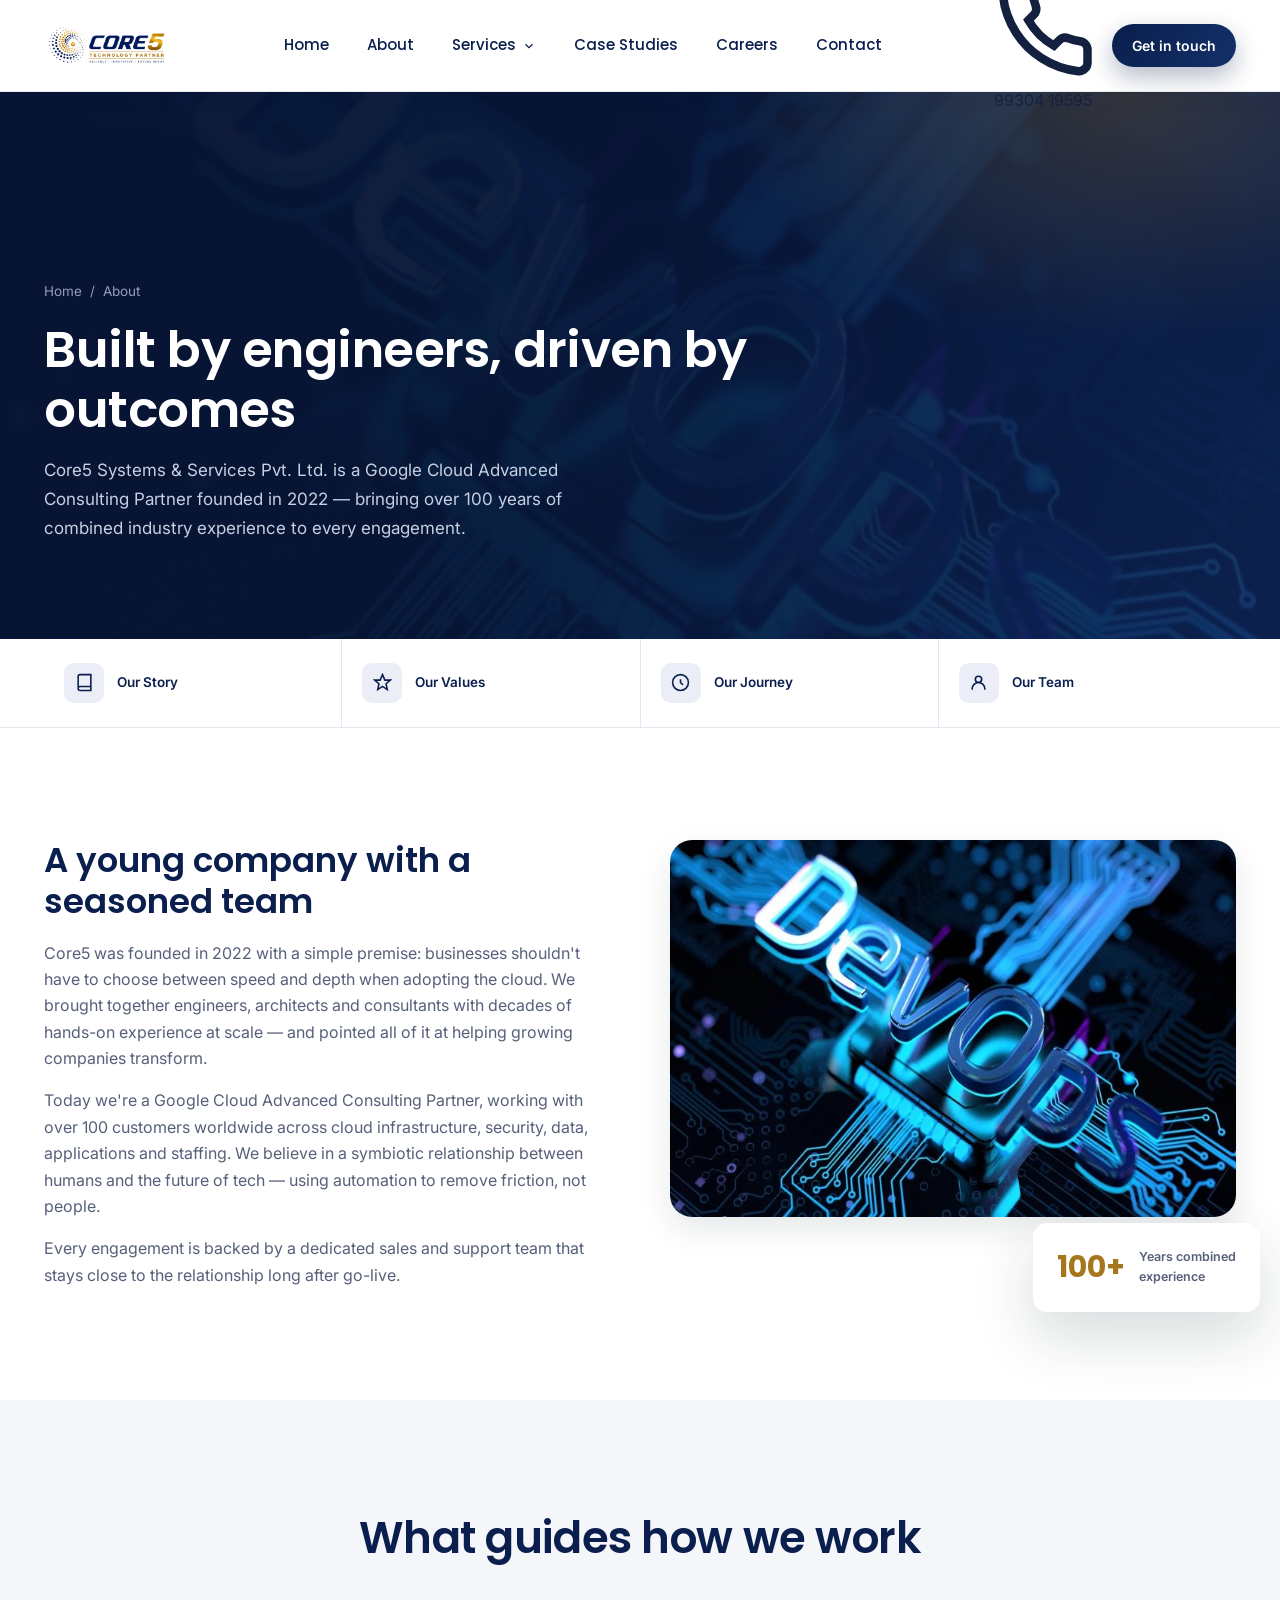
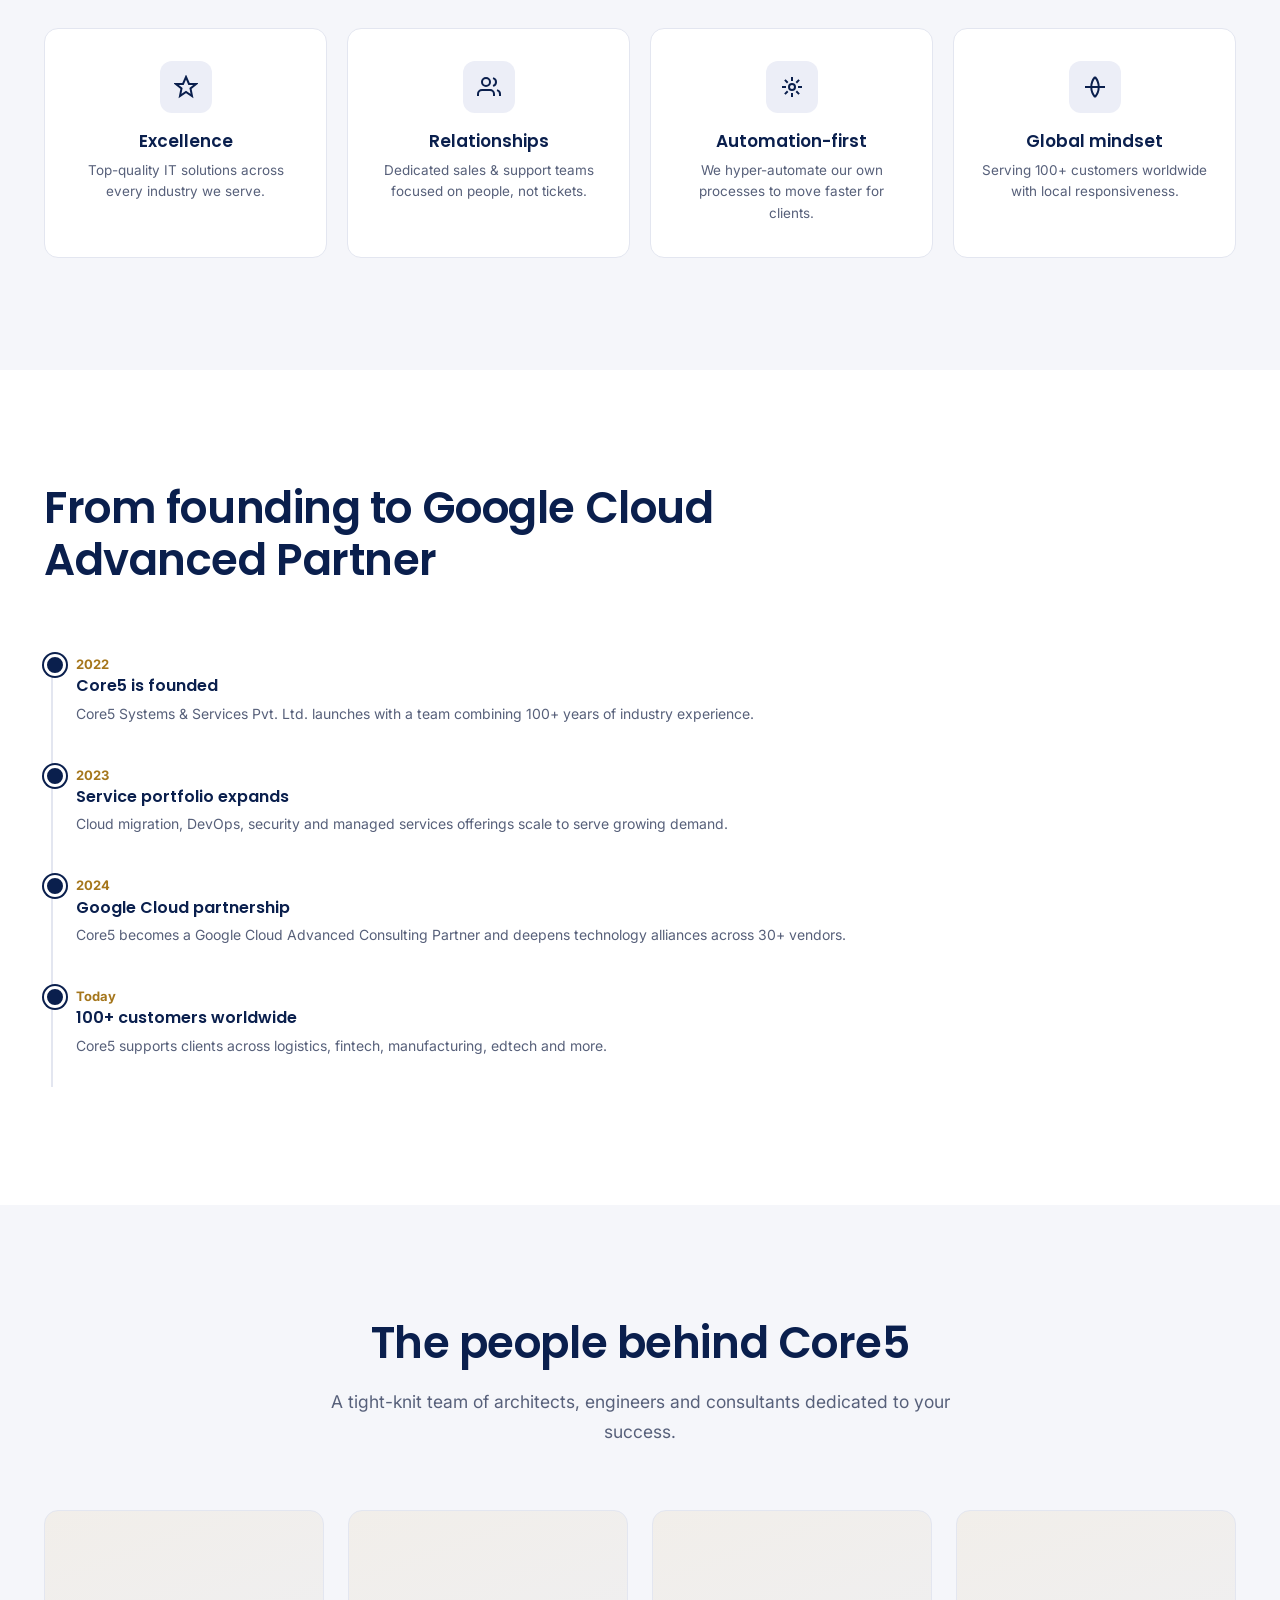
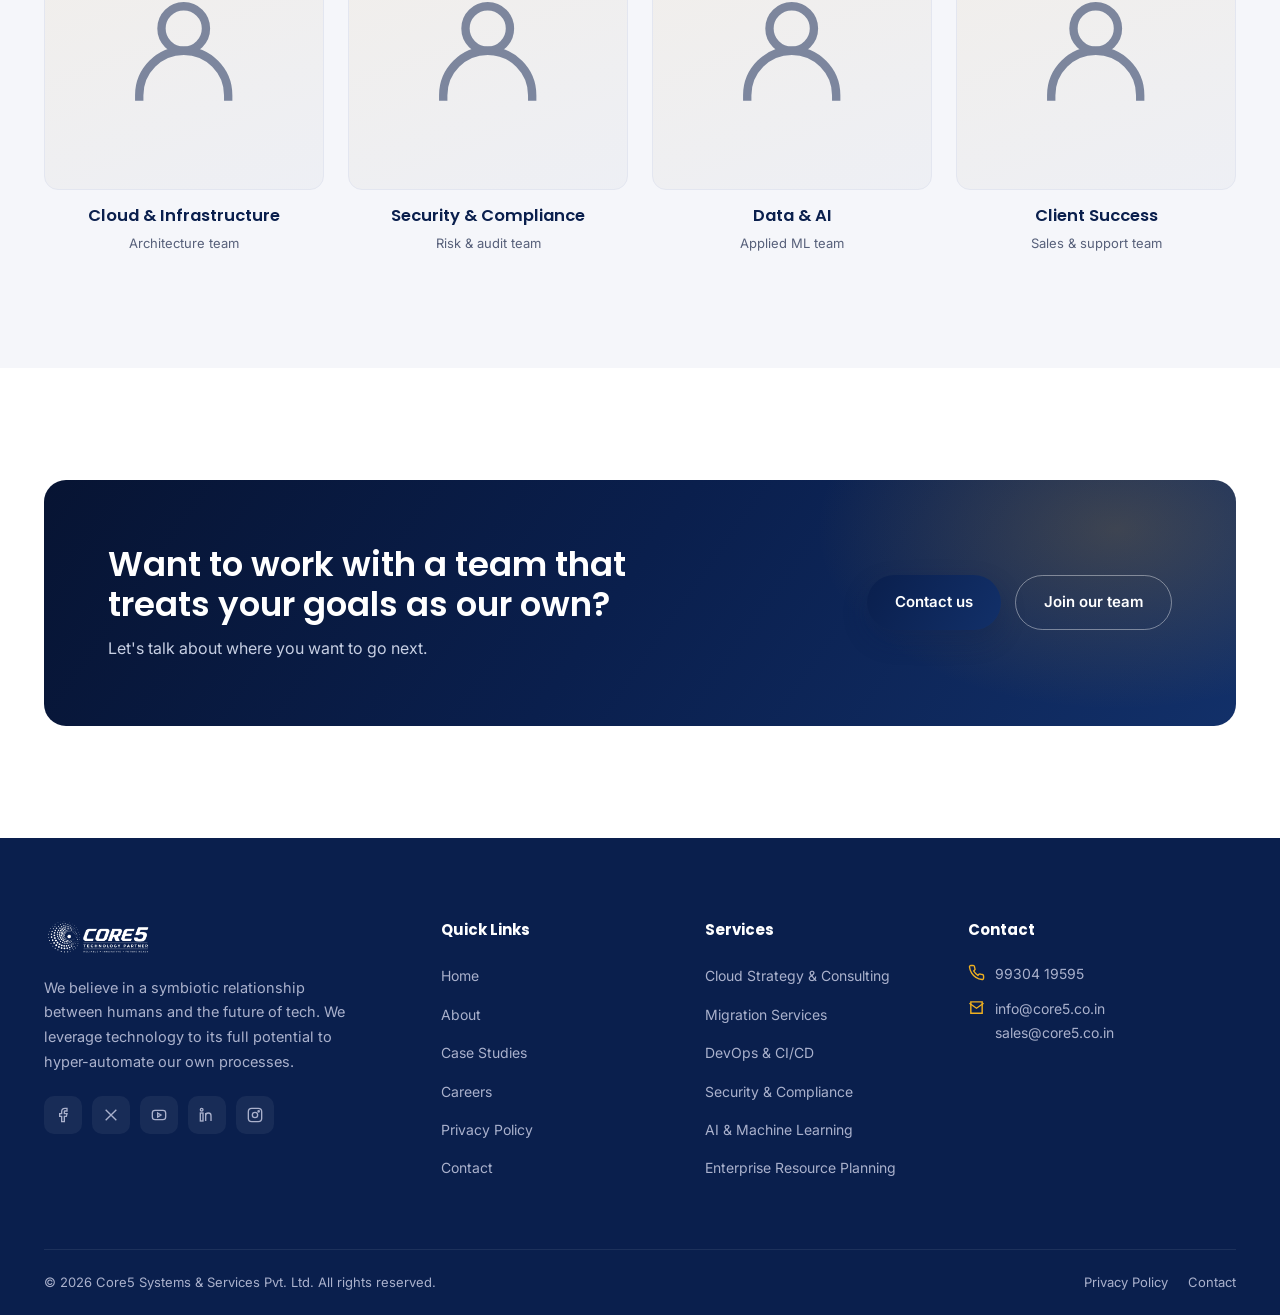
==== about.html @ 28b4271f "feat: Core5 Systems website with interactive hero slider and bi-directional partner marquee" ====
<!DOCTYPE html>
<html lang="en">
<head>
<meta charset="UTF-8">
<meta name="viewport" content="width=device-width, initial-scale=1.0">
<title>About Us | Core5 Systems &amp; Services</title>
<meta name="description" content="Founded in 2022, Core5 Systems & Services brings 100+ years of combined team experience to cloud, security, data and engineering projects for 100+ customers worldwide.">
<link rel="icon" href="assets/img/logo.png">
<link rel="preconnect" href="https://fonts.googleapis.com">
<link href="https://fonts.googleapis.com/css2?family=Poppins:wght@500;600;700&family=Inter:wght@400;500;600;700&display=swap" rel="stylesheet">
<link rel="stylesheet" href="css/style.css">
</head>
<body>

<div class="scroll-progress"></div>

<header class="site-header">
  <div class="container">
    <a href="index.html" class="brand"><img src="assets/img/logo.png" alt="Core5 Systems & Services"></a>
    <ul class="nav-desktop">
      <li><a href="index.html">Home</a></li>
      <li><a href="about.html">About</a></li>
      <li>
        <a href="services.html">Services <svg viewBox="0 0 24 24" fill="none" stroke="currentColor" stroke-width="2"><path d="M6 9l6 6 6-6"/></svg></a>
        <div class="dropdown">
          <a href="services.html#cloud">Cloud &amp; Infrastructure<small>Strategy, migration, managed cloud</small></a>
          <a href="services.html#devops">Development &amp; DevOps<small>Custom software, CI/CD engineering</small></a>
          <a href="services.html#data">Data, Analytics &amp; AI<small>Big data, machine learning, automation</small></a>
          <a href="services.html#security">Security &amp; Compliance<small>Managed security, risk &amp; audits</small></a>
          <a href="services.html#erp">Enterprise Resource Planning<small>Implementation &amp; support</small></a>
          <a href="services.html#staffing">Staffing &amp; Support<small>Staff augmentation, IT support</small></a>
        </div>
      </li>
      <li><a href="case-studies.html">Case Studies</a></li>
      <li><a href="careers.html">Careers</a></li>
      <li><a href="contact.html">Contact</a></li>
    </ul>
    <div class="header-actions">
      <a href="tel:+919930419595" class="header-phone">
        <svg viewBox="0 0 24 24" fill="none" stroke="currentColor" stroke-width="2"><path d="M22 16.92v3a2 2 0 01-2.18 2 19.79 19.79 0 01-8.63-3.07 19.5 19.5 0 01-6-6 19.79 19.79 0 01-3.07-8.67A2 2 0 014.11 2h3a2 2 0 012 1.72c.127.96.362 1.903.7 2.81a2 2 0 01-.45 2.11L8.09 9.91a16 16 0 006 6l1.27-1.27a2 2 0 012.11-.45c.907.338 1.85.573 2.81.7A2 2 0 0122 16.92z"/></svg>
        99304 19595
      </a>
      <a href="contact.html" class="btn btn-primary btn-sm">Get in touch</a>
      <button class="nav-toggle" aria-label="Open menu"><span></span></button>
    </div>
  </div>
</header>

<div class="mobile-nav">
  <button class="mobile-close"><svg viewBox="0 0 24 24" fill="none" stroke="currentColor" stroke-width="2"><path d="M18 6L6 18M6 6l12 12"/></svg></button>
  <ul>
    <li><a href="index.html">Home</a></li>
    <li><a href="about.html">About</a></li>
    <li class="has-sub">
      <a href="#">Services <svg style="width:14px;height:14px;display:inline" viewBox="0 0 24 24" fill="none" stroke="currentColor" stroke-width="2"><path d="M6 9l6 6 6-6"/></svg></a>
      <div class="sub">
        <a href="services.html#cloud">Cloud &amp; Infrastructure</a>
        <a href="services.html#devops">Development &amp; DevOps</a>
        <a href="services.html#data">Data, Analytics &amp; AI</a>
        <a href="services.html#security">Security &amp; Compliance</a>
        <a href="services.html#erp">Enterprise Resource Planning</a>
        <a href="services.html#staffing">Staffing &amp; Support</a>
      </div>
    </li>
    <li><a href="case-studies.html">Case Studies</a></li>
    <li><a href="careers.html">Careers</a></li>
    <li><a href="contact.html">Contact</a></li>
  </ul>
</div>

<section class="page-banner">
  <div class="page-banner-img"><img src="assets/img/services/devops.jpg" alt=""></div>
  <div class="container">
    <div class="breadcrumb"><a href="index.html">Home</a> / <span>About</span></div>
    <h1>Built by engineers, driven by outcomes</h1>
    <p class="lead">Core5 Systems &amp; Services Pvt. Ltd. is a Google Cloud Advanced Consulting Partner founded in 2022 — bringing over 100 years of combined industry experience to every engagement.</p>
  </div>
</section>

<div class="quicklinks">
  <div class="container quicklinks-row">
    <a href="#story" class="quicklink-item">
      <div class="ico"><svg viewBox="0 0 24 24" fill="none" stroke="currentColor" stroke-width="2"><path d="M4 19.5A2.5 2.5 0 016.5 17H20M4 19.5A2.5 2.5 0 006.5 22H20V2H6.5A2.5 2.5 0 004 4.5v15z"/></svg></div>
      <span>Our Story</span>
    </a>
    <a href="#values" class="quicklink-item">
      <div class="ico"><svg viewBox="0 0 24 24" fill="none" stroke="currentColor" stroke-width="2"><path d="M12 2l3 7h7l-5.5 4.5L18 21l-6-4-6 4 1.5-7.5L2 9h7z"/></svg></div>
      <span>Our Values</span>
    </a>
    <a href="#journey" class="quicklink-item">
      <div class="ico"><svg viewBox="0 0 24 24" fill="none" stroke="currentColor" stroke-width="2"><path d="M12 8v4l3 3M12 2a10 10 0 100 20 10 10 0 000-20z"/></svg></div>
      <span>Our Journey</span>
    </a>
    <a href="#team" class="quicklink-item">
      <div class="ico"><svg viewBox="0 0 24 24" fill="none" stroke="currentColor" stroke-width="2"><circle cx="12" cy="8" r="4"/><path d="M4 21v-1a8 8 0 0116 0v1"/></svg></div>
      <span>Our Team</span>
    </a>
  </div>
</div>

<section class="section" id="story">
  <div class="container two-col">
    <div class="reveal">
      <h2 style="font-size:clamp(26px,3vw,34px);margin-bottom:18px;">A young company with a seasoned team</h2>
      <p style="color:var(--c-slate);margin-bottom:16px;">Core5 was founded in 2022 with a simple premise: businesses shouldn't have to choose between speed and depth when adopting the cloud. We brought together engineers, architects and consultants with decades of hands-on experience at scale — and pointed all of it at helping growing companies transform.</p>
      <p style="color:var(--c-slate);margin-bottom:16px;">Today we're a Google Cloud Advanced Consulting Partner, working with over 100 customers worldwide across cloud infrastructure, security, data, applications and staffing. We believe in a symbiotic relationship between humans and the future of tech — using automation to remove friction, not people.</p>
      <p style="color:var(--c-slate);">Every engagement is backed by a dedicated sales and support team that stays close to the relationship long after go-live.</p>
    </div>
    <div class="split-visual reveal">
      <img src="assets/img/services/devops.jpg" alt="Core5 engineering team">
      <div class="split-badge">
        <div class="num">100+</div>
        <span>Years combined<br>experience</span>
      </div>
    </div>
  </div>
</section>

<section class="section bg-mist" id="values">
  <div class="container">
    <div class="section-head center reveal" style="margin-left:auto;margin-right:auto;">
      <h2>What guides how we work</h2>
    </div>
    <div class="value-grid">
      <div class="value-card reveal spotlight">
        <div class="ico"><svg viewBox="0 0 24 24" fill="none" stroke="currentColor" stroke-width="2"><path d="M12 2l3 7h7l-5.5 4.5L18 21l-6-4-6 4 1.5-7.5L2 9h7z"/></svg></div>
        <h4>Excellence</h4>
        <p>Top-quality IT solutions across every industry we serve.</p>
      </div>
      <div class="value-card reveal spotlight">
        <div class="ico"><svg viewBox="0 0 24 24" fill="none" stroke="currentColor" stroke-width="2"><path d="M17 21v-2a4 4 0 00-4-4H5a4 4 0 00-4 4v2M9 11a4 4 0 100-8 4 4 0 000 8zM23 21v-2a4 4 0 00-3-3.87M16 3.13a4 4 0 010 7.75"/></svg></div>
        <h4>Relationships</h4>
        <p>Dedicated sales &amp; support teams focused on people, not tickets.</p>
      </div>
      <div class="value-card reveal spotlight">
        <div class="ico"><svg viewBox="0 0 24 24" fill="none" stroke="currentColor" stroke-width="2"><circle cx="12" cy="12" r="3"/><path d="M12 2v4M12 18v4M4.9 4.9l2.8 2.8M16.3 16.3l2.8 2.8M2 12h4M18 12h4M4.9 19.1l2.8-2.8M16.3 7.7l2.8-2.8"/></svg></div>
        <h4>Automation-first</h4>
        <p>We hyper-automate our own processes to move faster for clients.</p>
      </div>
      <div class="value-card reveal spotlight">
        <div class="ico"><svg viewBox="0 0 24 24" fill="none" stroke="currentColor" stroke-width="2"><path d="M2 12h20M12 2a15.3 15.3 0 010 20M12 2a15.3 15.3 0 000 20"/></svg></div>
        <h4>Global mindset</h4>
        <p>Serving 100+ customers worldwide with local responsiveness.</p>
      </div>
    </div>
  </div>
</section>

<section class="section" id="journey">
  <div class="container">
    <div class="section-head reveal">
      <h2>From founding to Google Cloud Advanced Partner</h2>
    </div>
    <div class="timeline">
      <div class="timeline-item reveal">
        <span class="yr">2022</span>
        <h4>Core5 is founded</h4>
        <p>Core5 Systems &amp; Services Pvt. Ltd. launches with a team combining 100+ years of industry experience.</p>
      </div>
      <div class="timeline-item reveal">
        <span class="yr">2023</span>
        <h4>Service portfolio expands</h4>
        <p>Cloud migration, DevOps, security and managed services offerings scale to serve growing demand.</p>
      </div>
      <div class="timeline-item reveal">
        <span class="yr">2024</span>
        <h4>Google Cloud partnership</h4>
        <p>Core5 becomes a Google Cloud Advanced Consulting Partner and deepens technology alliances across 30+ vendors.</p>
      </div>
      <div class="timeline-item reveal">
        <span class="yr">Today</span>
        <h4>100+ customers worldwide</h4>
        <p>Core5 supports clients across logistics, fintech, manufacturing, edtech and more.</p>
      </div>
    </div>
  </div>
</section>

<section class="section bg-mist" id="team">
  <div class="container">
    <div class="section-head center reveal" style="margin-left:auto;margin-right:auto;">
      <h2>The people behind Core5</h2>
      <p>A tight-knit team of architects, engineers and consultants dedicated to your success.</p>
    </div>
    <div class="team-grid">
      <div class="team-card reveal">
        <div class="team-avatar"><svg viewBox="0 0 24 24" fill="none" stroke="currentColor" stroke-width="1.5"><circle cx="12" cy="8" r="4"/><path d="M4 21v-1a8 8 0 0116 0v1"/></svg></div>
        <h4>Cloud &amp; Infrastructure</h4>
        <span>Architecture team</span>
      </div>
      <div class="team-card reveal">
        <div class="team-avatar"><svg viewBox="0 0 24 24" fill="none" stroke="currentColor" stroke-width="1.5"><circle cx="12" cy="8" r="4"/><path d="M4 21v-1a8 8 0 0116 0v1"/></svg></div>
        <h4>Security &amp; Compliance</h4>
        <span>Risk &amp; audit team</span>
      </div>
      <div class="team-card reveal">
        <div class="team-avatar"><svg viewBox="0 0 24 24" fill="none" stroke="currentColor" stroke-width="1.5"><circle cx="12" cy="8" r="4"/><path d="M4 21v-1a8 8 0 0116 0v1"/></svg></div>
        <h4>Data &amp; AI</h4>
        <span>Applied ML team</span>
      </div>
      <div class="team-card reveal">
        <div class="team-avatar"><svg viewBox="0 0 24 24" fill="none" stroke="currentColor" stroke-width="1.5"><circle cx="12" cy="8" r="4"/><path d="M4 21v-1a8 8 0 0116 0v1"/></svg></div>
        <h4>Client Success</h4>
        <span>Sales &amp; support team</span>
      </div>
    </div>
  </div>
</section>

<section class="section">
  <div class="container">
    <div class="cta-banner reveal">
      <div>
        <h2>Want to work with a team that treats your goals as our own?</h2>
        <p>Let's talk about where you want to go next.</p>
      </div>
      <div class="cta-actions">
        <a href="contact.html" class="btn btn-primary btn-magnetic">Contact us</a>
        <a href="careers.html" class="btn btn-outline">Join our team</a>
      </div>
    </div>
  </div>
</section>

<footer class="site-footer">
  <div class="container">
    <div class="footer-top">
      <div class="footer-brand">
        <img src="assets/img/logo.png" alt="Core5 Systems & Services">
        <p>We believe in a symbiotic relationship between humans and the future of tech. We leverage technology to its full potential to hyper-automate our own processes.</p>
        <div class="footer-social">
          <a href="#" aria-label="Facebook"><svg viewBox="0 0 24 24" fill="none" stroke="currentColor" stroke-width="2"><path d="M18 2h-3a5 5 0 00-5 5v3H7v4h3v8h4v-8h3l1-4h-4V7a1 1 0 011-1h3z"/></svg></a>
          <a href="#" aria-label="X / Twitter"><svg viewBox="0 0 24 24" fill="none" stroke="currentColor" stroke-width="2"><path d="M4 4l16 16M20 4L4 20"/></svg></a>
          <a href="#" aria-label="YouTube"><svg viewBox="0 0 24 24" fill="none" stroke="currentColor" stroke-width="2"><rect x="2" y="5" width="20" height="14" rx="4"/><path d="M10 9l5 3-5 3z"/></svg></a>
          <a href="#" aria-label="LinkedIn"><svg viewBox="0 0 24 24" fill="none" stroke="currentColor" stroke-width="2"><rect x="2" y="9" width="4" height="12"/><circle cx="4" cy="4" r="2"/><path d="M10 9v12M10 13a4 4 0 018 0v8"/></svg></a>
          <a href="#" aria-label="Instagram"><svg viewBox="0 0 24 24" fill="none" stroke="currentColor" stroke-width="2"><rect x="2" y="2" width="20" height="20" rx="5"/><circle cx="12" cy="12" r="4"/><circle cx="17.5" cy="6.5" r="1"/></svg></a>
        </div>
      </div>
      <div class="footer-col">
        <h5>Quick Links</h5>
        <ul>
          <li><a href="index.html">Home</a></li>
          <li><a href="about.html">About</a></li>
          <li><a href="case-studies.html">Case Studies</a></li>
          <li><a href="careers.html">Careers</a></li>
          <li><a href="privacy.html">Privacy Policy</a></li>
          <li><a href="contact.html">Contact</a></li>
        </ul>
      </div>
      <div class="footer-col">
        <h5>Services</h5>
        <ul>
          <li><a href="services.html#cloud">Cloud Strategy &amp; Consulting</a></li>
          <li><a href="services.html#cloud">Migration Services</a></li>
          <li><a href="services.html#devops">DevOps &amp; CI/CD</a></li>
          <li><a href="services.html#security">Security &amp; Compliance</a></li>
          <li><a href="services.html#data">AI &amp; Machine Learning</a></li>
          <li><a href="services.html#erp">Enterprise Resource Planning</a></li>
        </ul>
      </div>
      <div class="footer-col">
        <h5>Contact</h5>
        <ul class="footer-contact">
          <li><svg viewBox="0 0 24 24" fill="none" stroke="currentColor" stroke-width="2"><path d="M22 16.92v3a2 2 0 01-2.18 2 19.79 19.79 0 01-8.63-3.07 19.5 19.5 0 01-6-6 19.79 19.79 0 01-3.07-8.67A2 2 0 014.11 2h3a2 2 0 012 1.72c.127.96.362 1.903.7 2.81a2 2 0 01-.45 2.11L8.09 9.91a16 16 0 006 6l1.27-1.27a2 2 0 012.11-.45c.907.338 1.85.573 2.81.7A2 2 0 0122 16.92z"/></svg><span>99304 19595</span></li>
          <li><svg viewBox="0 0 24 24" fill="none" stroke="currentColor" stroke-width="2"><path d="M4 4h16v16H4z"/><path d="M22 6l-10 7L2 6"/></svg><span>info@core5.co.in<br>sales@core5.co.in</span></li>
        </ul>
      </div>
    </div>
    <div class="footer-bottom">
      <p>&copy; <span class="year"></span> Core5 Systems &amp; Services Pvt. Ltd. All rights reserved.</p>
      <div class="footer-bottom-links">
        <a href="privacy.html">Privacy Policy</a>
        <a href="contact.html">Contact</a>
      </div>
    </div>
  </div>
</footer>

<button class="back-top" aria-label="Back to top">
  <svg viewBox="0 0 24 24" fill="none" stroke="currentColor" stroke-width="2"><path d="M18 15l-6-6-6 6"/></svg>
</button>

<script src="js/main.js"></script>
<script>document.querySelector('.back-top').addEventListener('click', function(){ window.scrollTo({top:0, behavior:'smooth'}); });</script>
</body>
</html>
---- css/style.css ----
/* ============================================================
   Core5 Systems & Services — Design System
   ============================================================ */

:root {
  /* Brand colors (sampled from the Core5 logo: navy + gold) */
  --c-navy: #0a1f4d;
  --c-navy-deep: #071433;
  --c-navy-2: #123069;
  --c-gold: #c9932a;
  --c-gold-dark: #a5761c;
  --c-gold-light: #f0b020;
  --c-ink: #14203f;
  --c-slate: #57607a;
  --c-mist: #f5f6fa;
  --c-mist-2: #eceef7;
  --c-line: #e3e6f0;
  --c-white: #ffffff;
  --c-amber: #f0b020;

  /* Gradients */
  --grad-hero: linear-gradient(125deg, #071433 0%, #0a1f4d 48%, #123069 100%);
  --grad-brand: linear-gradient(120deg, #0a1f4d 0%, #123069 100%);
  --grad-gold: linear-gradient(120deg, #c9932a 0%, #f0b020 100%);
  --grad-card: linear-gradient(160deg, rgba(201,147,42,0.08), rgba(10,31,77,0.03));

  /* Type */
  --font-head: "Poppins", "Segoe UI", system-ui, sans-serif;
  --font-body: "Inter", "Segoe UI", system-ui, sans-serif;
  --font-ubuntu: "Ubuntu", "Poppins", system-ui, sans-serif;

  /* Layout */
  --container: 1240px;
  --radius-sm: 8px;
  --radius-md: 14px;
  --radius-lg: 22px;
  --shadow-sm: 0 2px 10px rgba(11,32,39,0.06);
  --shadow-md: 0 12px 32px rgba(11,32,39,0.10);
  --shadow-lg: 0 24px 60px rgba(11,32,39,0.16);
  --header-h: 92px;
}

/* ---------- Reset ---------- */
* { box-sizing: border-box; margin: 0; padding: 0; }
html { scroll-behavior: smooth; }
body {
  font-family: var(--font-body);
  color: var(--c-ink);
  background: var(--c-white);
  line-height: 1.65;
  font-size: 16px;
  -webkit-font-smoothing: antialiased;
  overflow-x: hidden;
}
img { max-width: 100%; display: block; }
a { color: inherit; text-decoration: none; }
ul { list-style: none; }
button { font: inherit; cursor: pointer; border: none; background: none; }
input, textarea, select { font: inherit; }
h1, h2, h3, h4 { font-family: var(--font-head); font-weight: 600; line-height: 1.2; color: var(--c-navy); }
.container { max-width: var(--container); margin: 0 auto; padding: 0 24px; }

/* ---------- Utility ---------- */
.eyebrow {
  display: inline-flex;
  align-items: center;
  gap: 8px;
  font-size: 13px;
  font-weight: 700;
  letter-spacing: 0.08em;
  text-transform: uppercase;
  color: var(--c-navy);
  background: var(--c-mist-2);
  padding: 7px 16px;
  border-radius: 999px;
  margin-bottom: 18px;
}
.eyebrow::before {
  content: "";
  width: 6px; height: 6px;
  border-radius: 50%;
  background: var(--c-gold);
}
.section { padding: 112px 0; }
.section-tight { padding: 72px 0; }
.section-head { max-width: 680px; margin-bottom: 64px; }
.section-head.center { margin-left: auto; margin-right: auto; text-align: center; }
.section-head h2 { font-size: clamp(28px, 3.4vw, 44px); margin-bottom: 18px; letter-spacing: -0.01em; }
.section-head p { color: var(--c-slate); font-size: 17.5px; line-height: 1.7; }
.bg-mist { background: var(--c-mist); }
.bg-navy { background: var(--c-navy); color: #c7cfe3; }
.bg-navy h2, .bg-navy h3, .bg-navy h4 { color: #fff; }
.text-center { text-align: center; }

/* ---------- Buttons ---------- */
.btn {
  display: inline-flex;
  align-items: center;
  gap: 10px;
  padding: 14px 28px;
  border-radius: 999px;
  font-weight: 600;
  font-size: 15px;
  transition: all 0.25s ease;
  white-space: nowrap;
}
.btn-primary {
  background: var(--grad-brand);
  color: #fff;
  box-shadow: 0 10px 24px rgba(10,31,77,0.30);
}
.btn-primary:hover { transform: translateY(-2px); box-shadow: 0 14px 30px rgba(10,31,77,0.40); }
.btn-outline {
  background: transparent;
  border: 1.5px solid rgba(255,255,255,0.4);
  color: inherit;
}
.btn-outline:hover { background: rgba(255,255,255,0.12); border-color: #fff; }
.btn-dark {
  background: var(--c-navy);
  color: #fff;
}
.btn-dark:hover { background: var(--c-ink); transform: translateY(-2px); }
.btn-sm { padding: 10px 20px; font-size: 14px; }
.btn svg { width: 16px; height: 16px; transition: transform 0.25s ease; }
.btn:hover svg { transform: translateX(3px); }

/* ============================================================
   Header (Sticky, White, ~92px tall)
   ============================================================ */
.site-header {
  position: sticky;
  top: 0; left: 0; right: 0;
  z-index: 1000;
  height: 92px;
  display: flex;
  align-items: center;
  background: #ffffff;
  border-bottom: 1px solid rgba(10, 31, 77, 0.08);
  box-shadow: 0 4px 20px rgba(10, 31, 77, 0.05);
  transition: height 0.3s ease, box-shadow 0.3s ease;
}
.site-header .container {
  display: flex;
  align-items: center;
  justify-content: space-between;
  width: 100%;
}
.site-header.is-scrolled {
  height: 80px;
  box-shadow: 0 4px 24px rgba(10, 31, 77, 0.10);
}
.brand {
  display: flex;
  align-items: center;
  gap: 10px;
}
.brand img {
  height: 46px;
  width: auto;
  filter: none !important;
  transition: transform 0.25s ease;
}
.brand:hover img {
  transform: scale(1.02);
}

.nav-desktop {
  display: flex;
  align-items: center;
  gap: 6px;
}
.nav-desktop > li {
  position: relative;
}
.nav-desktop > li > a {
  display: flex;
  align-items: center;
  gap: 6px;
  padding: 10px 16px;
  font-family: var(--font-ubuntu);
  font-weight: 500;
  font-size: 15px;
  border-radius: 8px;
  color: var(--c-navy);
  transition: all 0.2s ease;
}
.nav-desktop > li > a:hover {
  color: #0F4BB9;
  background: var(--c-mist);
}
.nav-desktop > li > a svg {
  width: 14px;
  height: 14px;
  transition: transform 0.2s ease;
}
.nav-desktop > li:hover > a svg {
  transform: rotate(180deg);
}

.dropdown {
  position: absolute;
  top: calc(100% + 14px);
  left: 0;
  min-width: 270px;
  background: #fff;
  border-radius: var(--radius-md);
  box-shadow: var(--shadow-lg);
  padding: 10px;
  opacity: 0;
  visibility: hidden;
  transform: translateY(10px);
  transition: all 0.25s ease;
  border: 1px solid var(--c-line);
}
.nav-desktop > li:hover .dropdown {
  opacity: 1;
  visibility: visible;
  transform: translateY(0);
}
.dropdown a {
  display: block;
  padding: 11px 14px;
  border-radius: 8px;
  font-size: 14.5px;
  color: var(--c-ink);
  font-weight: 500;
}
.dropdown a:hover {
  background: var(--c-mist);
  color: #0F4BB9;
}
.dropdown a small {
  display: block;
  font-weight: 400;
  color: var(--c-slate);
  font-size: 12.5px;
  margin-top: 2px;
}

.header-actions {
  display: flex;
  align-items: center;
  gap: 16px;
}

/* Header "Get a quote" pill button with blue circular arrow icon */
.header-quote-btn {
  display: inline-flex;
  align-items: center;
  justify-content: space-between;
  gap: 14px;
  height: 48px;
  padding: 6px 6px 6px 20px;
  border-radius: 100px;
  background: #0a1f4d;
  color: #ffffff;
  font-family: var(--font-ubuntu);
  font-size: 15px;
  font-weight: 500;
  text-decoration: none;
  box-shadow: 0 4px 14px rgba(10, 31, 77, 0.18);
  transition: all 0.2s linear;
  white-space: nowrap;
}
.header-quote-btn .btn-arrow-circle {
  width: 34px;
  height: 34px;
  border-radius: 50%;
  background: #0F4BB9;
  display: flex;
  align-items: center;
  justify-content: center;
  color: #ffffff;
  flex-shrink: 0;
  transition: transform 0.2s linear, background 0.2s linear;
}
.header-quote-btn .btn-arrow-circle svg {
  width: 16px;
  height: 16px;
}
.header-quote-btn:hover {
  background: #071433;
  transform: translateY(-2px);
  box-shadow: 0 6px 20px rgba(15, 75, 185, 0.28);
}
.header-quote-btn:hover .btn-arrow-circle {
  transform: translateX(3px);
  background: #0c3da3;
}

.nav-toggle {
  display: none;
  width: 44px;
  height: 44px;
  border-radius: 10px;
  align-items: center;
  justify-content: center;
  background: var(--c-mist);
  border: 1px solid var(--c-line);
}
.nav-toggle span, .nav-toggle span::before, .nav-toggle span::after {
  content: "";
  display: block;
  width: 20px;
  height: 2px;
  background: var(--c-navy);
  position: relative;
  transition: all 0.25s ease;
}
.nav-toggle span::before { position: absolute; top: -7px; }
.nav-toggle span::after { position: absolute; top: 7px; }

/* ============================================================
   HERO SLIDER COMPONENT
   ============================================================ */
.hero-slider {
  position: relative;
  width: 100%;
  height: 640px;
  overflow: hidden;
  background-color: #071433;
  color: #ffffff;
  font-family: var(--font-ubuntu);
}

.hero-slider-track {
  position: relative;
  width: 100%;
  height: 100%;
}

/* Cross-fade slides (opacity) */
.hero-slide {
  position: absolute;
  inset: 0;
  width: 100%;
  height: 100%;
  opacity: 0;
  visibility: hidden;
  transition: opacity 0.5s ease-in-out, visibility 0.5s ease-in-out;
  pointer-events: none;
  z-index: 1;

  /* Default theme fallbacks */
  --slide-accent: #0F4BB9;
  --slide-accent-hover: #083c9c;
  --slide-glow: rgba(15, 75, 185, 0.65);
  --slide-hl: #00d2ff;
  --slide-overlay: linear-gradient(90deg, rgba(2, 18, 54, 0.95) 0%, rgba(2, 18, 54, 0.82) 44%, rgba(2, 18, 54, 0.35) 72%, rgba(2, 18, 54, 0.08) 100%);
  --slide-mobile-overlay: linear-gradient(180deg, rgba(2, 18, 54, 0.97) 0%, rgba(2, 18, 54, 0.93) 100%);
}

/* Theme 1: Electric Royal Blue (AI Wireframe Robot) */
.hero-slide-blue {
  --slide-accent: #0F4BB9;
  --slide-accent-hover: #083c9c;
  --slide-glow: rgba(15, 75, 185, 0.65);
  --slide-hl: #00e5ff;
  --slide-overlay: linear-gradient(90deg, rgba(2, 18, 54, 0.95) 0%, rgba(2, 18, 54, 0.82) 44%, rgba(2, 18, 54, 0.35) 72%, rgba(2, 18, 54, 0.08) 100%);
  --slide-mobile-overlay: linear-gradient(180deg, rgba(2, 18, 54, 0.97) 0%, rgba(2, 18, 54, 0.93) 100%);
}

/* Theme 2: Neon Purple / Magenta (VR & Hologram HUD) */
.hero-slide-purple {
  --slide-accent: #9333ea;
  --slide-accent-hover: #7e22ce;
  --slide-glow: rgba(147, 51, 234, 0.65);
  --slide-hl: #f472b6;
  --slide-overlay: linear-gradient(90deg, rgba(34, 6, 54, 0.95) 0%, rgba(34, 6, 54, 0.82) 44%, rgba(34, 6, 54, 0.35) 72%, rgba(34, 6, 54, 0.08) 100%);
  --slide-mobile-overlay: linear-gradient(180deg, rgba(34, 6, 54, 0.97) 0%, rgba(34, 6, 54, 0.93) 100%);
}

/* Theme 3: Emerald Green / Cyan (Human-Centric & Collaboration) */
.hero-slide-green {
  --slide-accent: #059669;
  --slide-accent-hover: #047857;
  --slide-glow: rgba(5, 150, 105, 0.65);
  --slide-hl: #34d399;
  --slide-overlay: linear-gradient(90deg, rgba(4, 38, 29, 0.95) 0%, rgba(4, 38, 29, 0.82) 44%, rgba(4, 38, 29, 0.35) 72%, rgba(4, 38, 29, 0.08) 100%);
  --slide-mobile-overlay: linear-gradient(180deg, rgba(4, 38, 29, 0.97) 0%, rgba(4, 38, 29, 0.93) 100%);
}

.hero-slide.active {
  opacity: 1;
  visibility: visible;
  pointer-events: auto;
  z-index: 2;
}

/* Full-bleed background image with right-top focus so head & body are completely in-frame */
.hero-slide-bg {
  position: absolute;
  inset: 0;
  width: 100%;
  height: 100%;
  background-size: cover;
  background-position: right top;
  background-repeat: no-repeat;
  transform: scale(1.0);
  transition: transform 6s ease-out;
}
.hero-slide.active .hero-slide-bg {
  transform: scale(1);
}

/* Dynamic theme overlay */
.hero-slide-overlay {
  position: absolute;
  inset: 0;
  background: var(--slide-overlay);
  pointer-events: none;
  transition: background 0.4s ease;
}

/* Content container */
.hero-slide-container {
  position: relative;
  z-index: 3;
  height: 100%;
  display: flex;
  align-items: center;
  padding-left: 80px;
  padding-right: 24px;
}

.hero-slide-content {
  max-width: 720px;
  display: flex;
  flex-direction: column;
  align-items: flex-start;
}

/* Pill badge above headline */
.hero-slide-badge {
  display: inline-flex;
  align-items: center;
  gap: 8px;
  padding: 6px 14px;
  border-radius: 100px;
  background: rgba(255, 255, 255, 0.12);
  backdrop-filter: blur(8px);
  -webkit-backdrop-filter: blur(8px);
  border: 1px solid rgba(255, 255, 255, 0.2);
  font-family: var(--font-ubuntu);
  font-size: 13px;
  font-weight: 600;
  letter-spacing: 0.04em;
  text-transform: uppercase;
  color: #ffffff;
  margin-bottom: 18px;
  opacity: 0;
}
.hero-slide-badge .badge-dot {
  width: 7px;
  height: 7px;
  border-radius: 50%;
  background-color: var(--slide-hl);
  box-shadow: 0 0 8px var(--slide-hl);
}

/* Headline: 48px, weight 700, line-height 1.3 (62px), white */
.hero-slide-title {
  font-family: var(--font-ubuntu);
  font-size: 48px;
  font-weight: 700;
  line-height: 1.3;
  color: #ffffff;
  margin-bottom: 20px;
  letter-spacing: -0.015em;
  opacity: 0;
}
.hero-slide-title .hl {
  color: var(--slide-hl);
  transition: color 0.3s ease;
}

/* Subtext: 18px, weight 400, line-height 1.67 (30px), white */
.hero-slide-text {
  font-family: var(--font-ubuntu);
  font-size: 18px;
  font-weight: 400;
  line-height: 1.67;
  color: #ffffff;
  margin-bottom: 34px;
  opacity: 0;
}

/* Learn More button with dynamic accent circle */
.hero-learn-btn {
  display: inline-flex;
  align-items: center;
  justify-content: space-between;
  gap: 16px;
  min-width: 159px;
  height: 52px;
  padding: 10px 15px;
  background-color: #ffffff;
  border-radius: 100px;
  box-shadow: 0 8px 24px rgba(0, 0, 0, 0.28);
  transition: transform 0.2s linear, box-shadow 0.2s linear, background-color 0.2s linear;
  text-decoration: none;
  opacity: 0;
}

.hero-learn-btn .btn-text {
  font-family: var(--font-ubuntu);
  font-size: 16px;
  font-weight: 500;
  color: #000000;
  line-height: 1;
  padding-left: 6px;
}

.hero-learn-btn .btn-icon {
  width: 30px;
  height: 30px;
  border-radius: 50%;
  background-color: var(--slide-accent);
  display: flex;
  align-items: center;
  justify-content: center;
  color: #ffffff;
  flex-shrink: 0;
  transition: transform 0.2s linear, background-color 0.25s linear;
}

.hero-learn-btn .btn-icon svg {
  width: 16px;
  height: 16px;
}

.hero-learn-btn:hover {
  transform: translateY(-2px);
  box-shadow: 0 12px 28px rgba(0, 0, 0, 0.38);
}

.hero-learn-btn:hover .btn-icon {
  transform: translateX(3px);
  background-color: var(--slide-accent-hover);
}

.hero-learn-btn:focus-visible {
  outline: 3px solid var(--slide-accent);
  outline-offset: 3px;
}

/* Animations */
.hero-slide.active .hero-slide-badge {
  animation: heroContentFadeIn 0.4s cubic-bezier(0.16, 1, 0.3, 1) 0.3s forwards;
}
.hero-slide.active .hero-slide-title {
  animation: heroContentFadeIn 0.4s cubic-bezier(0.16, 1, 0.3, 1) 0.4s forwards;
}
.hero-slide.active .hero-slide-text {
  animation: heroContentFadeIn 0.4s cubic-bezier(0.16, 1, 0.3, 1) 0.5s forwards;
}
.hero-slide.active .hero-learn-btn {
  animation: heroContentFadeIn 0.4s cubic-bezier(0.16, 1, 0.3, 1) 0.6s forwards;
}

/* Entrance Animations on slide change:
   1. Headline: fade in over 0.4s, delay 0.4s
   2. Subtext: fade in over 0.4s, delay 0.5s
   3. Button: fade in after that (delay 0.6s)
*/
@keyframes heroContentFadeIn {
  from {
    opacity: 0;
    transform: translateY(18px);
  }
  to {
    opacity: 1;
    transform: translateY(0);
  }
}

/* Side arrow buttons (prev/next): ~50px round, translucent dark background, white chevron, vertically centered at left and right edges */
.hero-arrow {
  position: absolute;
  top: 50%;
  transform: translateY(-50%);
  width: 50px;
  height: 50px;
  border-radius: 50%;
  background: rgba(10, 31, 77, 0.6);
  backdrop-filter: blur(8px);
  -webkit-backdrop-filter: blur(8px);
  border: 1px solid rgba(255, 255, 255, 0.2);
  color: #ffffff;
  display: flex;
  align-items: center;
  justify-content: center;
  cursor: pointer;
  z-index: 10;
  transition: background-color 0.2s ease, transform 0.2s ease, border-color 0.2s ease;
}

.hero-arrow svg {
  width: 22px;
  height: 22px;
}

.hero-arrow-prev {
  left: 24px;
}

.hero-arrow-next {
  right: 24px;
}

.hero-arrow:hover {
  background-color: rgba(15, 75, 185, 0.85);
  border-color: rgba(255, 255, 255, 0.5);
  transform: translateY(-50%) scale(1.06);
}

.hero-slider[data-active-theme="0"] .hero-arrow:hover {
  background-color: rgba(15, 75, 185, 0.85);
}
.hero-slider[data-active-theme="1"] .hero-arrow:hover {
  background-color: rgba(147, 51, 234, 0.85);
}
.hero-slider[data-active-theme="2"] .hero-arrow:hover {
  background-color: rgba(5, 150, 105, 0.85);
}

.hero-arrow:focus-visible {
  outline: 3px solid #ffffff;
  outline-offset: 3px;
}

/* Pagination: small dots or bars below the content, active one highlighted with theme color */
.hero-pagination {
  position: absolute;
  bottom: 30px;
  left: 80px;
  z-index: 10;
  display: flex;
  align-items: center;
  gap: 10px;
}

.hero-dot {
  width: 10px;
  height: 10px;
  border-radius: 5px;
  background-color: rgba(255, 255, 255, 0.4);
  border: none;
  cursor: pointer;
  padding: 0;
  transition: width 0.3s ease, background-color 0.3s ease, box-shadow 0.3s ease;
}

.hero-dot.active {
  width: 32px;
}

/* Dynamic Active Dot Color per slide theme */
.hero-dot[data-index="0"].active {
  background-color: #0F4BB9;
  box-shadow: 0 0 14px rgba(15, 75, 185, 0.7);
}

.hero-dot[data-index="1"].active {
  background-color: #9333ea;
  box-shadow: 0 0 14px rgba(147, 51, 234, 0.7);
}

.hero-dot[data-index="2"].active {
  background-color: #059669;
  box-shadow: 0 0 14px rgba(5, 150, 105, 0.7);
}

.hero-dot:hover:not(.active) {
  background-color: rgba(255, 255, 255, 0.85);
}

.hero-dot:focus-visible {
  outline: 2px solid #ffffff;
  outline-offset: 3px;
}

/* RESPONSIVE SPECIFICATION */
/* Tablet (768–1023px): headline ~40px, reduce left padding to ~40px */
@media (max-width: 1023px) {
  .hero-slide-container {
    padding-left: 40px;
  }
  .hero-pagination {
    left: 40px;
  }
  .hero-slide-title {
    font-size: 40px;
    line-height: 1.3;
  }
}

/* Mobile (<768px): headline ~32px, subtext ~16px, content full width with 24px side padding,
   hide the side arrows, reduce or hide the background photo's visibility so text stays readable.
   No horizontal scroll at any width. */
@media (max-width: 767px) {
  .hero-slider {
    height: 560px;
  }
  .hero-slide-overlay {
    background: linear-gradient(180deg, rgba(7, 20, 51, 0.96) 0%, rgba(7, 20, 51, 0.94) 100%);
  }
  .hero-slide-bg {
    opacity: 0.22; /* Reduce background photo visibility so text stays readable */
  }
  .hero-slide-container {
    padding-left: 24px;
    padding-right: 24px;
  }
  .hero-slide-content {
    max-width: 100%;
  }
  .hero-slide-title {
    font-size: 32px;
    line-height: 1.25;
    margin-bottom: 16px;
  }
  .hero-slide-text {
    font-size: 16px;
    line-height: 1.5;
    margin-bottom: 28px;
  }
  .hero-arrow {
    display: none !important; /* Hide side arrows on mobile */
  }
  .hero-pagination {
    left: 24px;
    bottom: 24px;
  }
  .header-quote-btn {
    height: 42px;
    padding: 4px 6px 4px 14px;
    font-size: 13.5px;
    gap: 8px;
  }
  .header-quote-btn .btn-arrow-circle {
    width: 28px;
    height: 28px;
  }
  .partner-card {
    height: 52px;
    min-width: 135px;
    padding: 8px 16px;
  }
  .partner-card img {
    max-height: 26px;
    max-width: 95px;
  }
  .marquee-dual {
    gap: 12px;
  }
  .marquee-row .marquee-track {
    gap: 14px;
  }
}

/* ACCESSIBILITY: PREFERS REDUCED MOTION */
@media (prefers-reduced-motion: reduce) {
  .hero-slide,
  .hero-slide-bg,
  .hero-slide-title,
  .hero-slide-text,
  .hero-learn-btn,
  .hero-dot {
    transition: none !important;
    animation: none !important;
  }
  .hero-slide.active .hero-slide-title,
  .hero-slide.active .hero-slide-text,
  .hero-slide.active .hero-learn-btn {
    opacity: 1 !important;
    transform: none !important;
  }
}

/* ============================================================
   Logo strip (Bi-Directional Dual Marquee)
   ============================================================ */
.logo-strip {
  padding: 46px 0 52px;
  background: #ffffff;
  border-bottom: 1px solid var(--c-line);
  overflow: hidden;
}
.logo-strip .logo-strip-title,
.logo-strip p {
  text-align: center;
  font-family: var(--font-ubuntu);
  font-size: 13px;
  letter-spacing: 0.12em;
  text-transform: uppercase;
  color: var(--c-slate);
  font-weight: 700;
  margin-bottom: 28px;
}

.marquee-dual {
  display: flex;
  flex-direction: column;
  gap: 16px;
  width: 100%;
}

.marquee-row {
  overflow: hidden;
  position: relative;
  width: 100%;
  -webkit-mask-image: linear-gradient(90deg, transparent 0%, #000 7%, #000 93%, transparent 100%);
  mask-image: linear-gradient(90deg, transparent 0%, #000 7%, #000 93%, transparent 100%);
}

.marquee-row .marquee-track {
  display: flex;
  gap: 20px;
  width: max-content;
  align-items: center;
}

.marquee-row:hover .marquee-track {
  animation-play-state: paused;
}

/* Row 1: Leftward Scroll */
.marquee-row-left .marquee-track {
  animation: marqueeLeft 30s linear infinite;
}

/* Row 2: Rightward Scroll */
.marquee-row-right .marquee-track {
  animation: marqueeRight 34s linear infinite;
}

@keyframes marqueeLeft {
  from { transform: translateX(0); }
  to { transform: translateX(-50%); }
}

@keyframes marqueeRight {
  from { transform: translateX(-50%); }
  to { transform: translateX(0); }
}

/* Partner Card Pill */
.partner-card {
  display: inline-flex;
  align-items: center;
  justify-content: center;
  height: 62px;
  min-width: 165px;
  padding: 10px 24px;
  background: #ffffff;
  border: 1px solid rgba(10, 31, 77, 0.08);
  border-radius: 12px;
  box-shadow: 0 2px 10px rgba(10, 31, 77, 0.03);
  transition: transform 0.25s ease, box-shadow 0.25s ease, border-color 0.25s ease;
  flex-shrink: 0;
}

.partner-card:hover {
  transform: translateY(-2px);
  border-color: rgba(15, 75, 185, 0.35);
  box-shadow: 0 8px 22px rgba(10, 31, 77, 0.08);
}

.partner-card img {
  max-height: 32px;
  max-width: 120px;
  width: auto;
  height: auto;
  object-fit: contain;
  transition: transform 0.25s ease;
}

.partner-card:hover img {
  transform: scale(1.06);
}

/* Default single-line marquee fallback for other sections */
.marquee { overflow: hidden; position: relative; -webkit-mask-image: linear-gradient(90deg, transparent, #000 8%, #000 92%, transparent); mask-image: linear-gradient(90deg, transparent, #000 8%, #000 92%, transparent); }
.marquee-track { display: flex; gap: 56px; width: max-content; animation: marquee 34s linear infinite; align-items: center; }
.marquee:hover .marquee-track { animation-play-state: paused; }
.marquee-track img { height: 34px; width: auto; object-fit: contain; transition: transform 0.25s ease; }
.marquee-track img:hover { transform: scale(1.08); }
@keyframes marquee { from { transform: translateX(0); } to { transform: translateX(-50%); } }

/* ============================================================
   Stats band
   ============================================================ */
.stats-band {
  background: var(--c-white);
  padding: 90px 0;
  border-top: 1px solid var(--c-line);
  border-bottom: 1px solid var(--c-line);
}
.stats-grid { display: grid; grid-template-columns: repeat(4, 1fr); gap: 24px; text-align: center; }
.stats-grid .num { font-family: var(--font-head); font-size: clamp(34px, 4.6vw, 52px); font-weight: 700; color: var(--c-navy); letter-spacing: -0.01em; }
.stats-grid .num::after {
  content: "";
  display: block;
  width: 34px; height: 3px;
  background: var(--c-gold);
  margin: 16px auto 0;
  border-radius: 2px;
}
.stats-grid .lbl { font-size: 14.5px; color: var(--c-slate); margin-top: 14px; font-weight: 500; }

/* ============================================================
   Service cards
   ============================================================ */
.svc-grid { display: grid; grid-template-columns: repeat(4, 1fr); gap: 24px; }
.svc-card {
  position: relative;
  border-radius: var(--radius-lg);
  overflow: hidden;
  height: 280px;
  box-shadow: var(--shadow-sm);
  transition: all 0.35s ease;
}
.svc-card:hover { transform: translateY(-8px); box-shadow: var(--shadow-lg); }
.svc-card img {
  position: absolute; inset: 0; width: 100%; height: 100%; object-fit: cover;
  transition: transform 0.5s ease;
  filter: saturate(0.85) contrast(1.05);
}
.svc-card:hover img { transform: scale(1.08); }
.svc-card::before {
  /* Navy duotone wash so photos of very different origin/style (plain
     corporate stock vs. tech-overlay imagery) all read as one branded set. */
  content: "";
  position: absolute; inset: 0;
  z-index: 1;
  background: var(--c-navy);
  mix-blend-mode: color;
  opacity: 0.4;
}
.svc-card::after {
  content: "";
  position: absolute; inset: 0;
  z-index: 1;
  background: linear-gradient(0deg, rgba(7,20,51,0.94) 10%, rgba(7,20,51,0.4) 55%, rgba(7,20,51,0.15) 100%);
}
.svc-card-body {
  position: absolute; left: 0; right: 0; bottom: 0;
  z-index: 2;
  padding: 22px;
  color: #fff;
}
.svc-card-body .ico {
  width: 42px; height: 42px;
  border-radius: 10px;
  background: rgba(255,255,255,0.15);
  backdrop-filter: blur(4px);
  display: flex; align-items: center; justify-content: center;
  margin-bottom: 12px;
}
.svc-card-body .ico svg { width: 22px; height: 22px; color: var(--c-gold-light); }
.svc-card-body h4 { color: #fff; font-size: 17px; margin-bottom: 6px; }
.svc-card-body p { font-size: 13.5px; color: #d8dcec; max-height: 0; opacity: 0; overflow: hidden; transition: all 0.35s ease; }
.svc-card:hover .svc-card-body p { max-height: 80px; opacity: 1; margin-top: 4px; }

/* Services coverflow carousel — faithful to the original Carousel_003 spec:
   max-w-4xl (56rem) container, 350px height, 300px slides. */
.svc-swiper {
  position: relative;
  width: 100%;
  max-width: 56rem;
  margin: 40px auto 0;
  padding: 0 20px 50px;
  height: 350px;
}
.svc-swiper .swiper-slide { width: 300px; background-position: center; background-size: cover; }
.svc-swiper .svc-card { height: 100%; }
.svc-swiper .svc-card:hover { transform: none; }
.svc-swiper .swiper-pagination-bullet { background-color: var(--c-gold) !important; opacity: 0.45; }
.svc-swiper .swiper-pagination-bullet-active { opacity: 1; }

/* Full-bleed variant: same coverflow physics/card size, but the track
   spans the full page width left to right instead of a centered column. */
.svc-swiper-wide { max-width: 100%; margin: 40px 0 0; padding: 0 24px 50px; }

/* Service list (icon cards, no image) */
.icon-grid { display: grid; grid-template-columns: repeat(3, 1fr); gap: 24px; }
.icon-card {
  background: #fff;
  border: 1px solid var(--c-line);
  border-radius: var(--radius-md);
  padding: 38px 32px;
  transition: all 0.3s ease;
}
.icon-card:hover { border-color: transparent; box-shadow: var(--shadow-md); transform: translateY(-6px); }
.icon-card .ico {
  width: 54px; height: 54px;
  border-radius: 14px;
  background: var(--grad-card);
  border: 1px solid var(--c-mist-2);
  display: flex; align-items: center; justify-content: center;
  margin-bottom: 22px;
}
.icon-card .ico svg { width: 26px; height: 26px; color: var(--c-navy); }
.icon-card h4 { font-size: 20px; margin-bottom: 11px; font-weight: 600; }
.icon-card p { color: var(--c-slate); font-size: 14.5px; line-height: 1.7; }
.icon-card a.more { display: inline-flex; align-items: center; gap: 6px; margin-top: 16px; font-size: 13.5px; font-weight: 600; color: var(--c-gold-dark); }
.icon-card a.more svg { width: 14px; height: 14px; }

/* ============================================================
   Split feature / why choose us
   ============================================================ */
.split { display: grid; grid-template-columns: 1fr 1fr; gap: 64px; align-items: center; }
.split-visual { position: relative; }
.split-visual img { border-radius: var(--radius-lg); box-shadow: var(--shadow-md); }
.split-badge {
  position: absolute; bottom: -24px; right: -24px;
  background: #fff; border-radius: var(--radius-md);
  box-shadow: var(--shadow-lg);
  padding: 20px 24px;
  display: flex; align-items: center; gap: 14px;
}
.split-badge .num { font-size: 30px; font-family: var(--font-head); font-weight: 700; color: var(--c-gold-dark); }
.split-badge span { font-size: 12.5px; color: var(--c-slate); font-weight: 600; }

.feature-row { display: flex; gap: 18px; padding: 20px 0; border-bottom: 1px solid var(--c-line); }
.feature-row:last-child { border-bottom: none; }
.feature-row .ico {
  flex-shrink: 0;
  width: 46px; height: 46px; border-radius: 12px;
  background: var(--c-mist-2);
  display: flex; align-items: center; justify-content: center;
}
.feature-row .ico svg { width: 22px; height: 22px; color: var(--c-navy); }
.feature-row h4 { font-size: 16.5px; margin-bottom: 4px; }
.feature-row p { color: var(--c-slate); font-size: 14.5px; }

/* ============================================================
   Testimonials
   ============================================================ */
.testi-track { display: grid; grid-template-columns: repeat(3, 1fr); gap: 24px; }
.testi-card {
  background: #fff;
  border: 1px solid var(--c-line);
  border-radius: var(--radius-md);
  padding: 30px;
}
.testi-stars { display: flex; gap: 3px; margin-bottom: 16px; color: var(--c-amber); }
.testi-stars svg { width: 16px; height: 16px; }
.testi-card p.quote { color: var(--c-ink); font-size: 15px; margin-bottom: 22px; }
.testi-person { display: flex; align-items: center; gap: 12px; }
.testi-avatar {
  width: 44px; height: 44px; border-radius: 50%;
  background: var(--grad-brand);
  color: #fff; display: flex; align-items: center; justify-content: center;
  font-weight: 700; font-size: 15px;
}
.testi-person strong { display: block; font-size: 14.5px; }
.testi-person span { font-size: 13px; color: var(--c-slate); }

/* ============================================================
   CTA banner
   ============================================================ */
.cta-banner {
  background: var(--grad-hero);
  border-radius: var(--radius-lg);
  padding: 64px;
  display: flex; align-items: center; justify-content: space-between;
  gap: 32px;
  color: #fff;
  position: relative;
  overflow: hidden;
}
.cta-banner::before {
  content: "";
  position: absolute; inset: 0;
  background: radial-gradient(500px 300px at 90% 20%, rgba(201,147,42,0.25), transparent 60%);
}
.cta-banner > * { position: relative; z-index: 1; }
.cta-banner h2 { color: #fff; font-size: clamp(24px, 3vw, 34px); max-width: 520px; }
.cta-banner p { color: #c7cfe3; margin-top: 10px; }

.cta-banner.with-img { padding: 90px 64px; }
.cta-banner-img { position: absolute; inset: 0; z-index: 0; }
.cta-banner-img img { width: 100%; height: 100%; object-fit: cover; opacity: 0.32; }
.cta-banner-img::after {
  content: "";
  position: absolute; inset: 0;
  background: linear-gradient(100deg, rgba(7,20,51,0.94) 10%, rgba(10,31,77,0.72) 60%, rgba(10,31,77,0.5) 100%);
}
.cta-actions { display: flex; gap: 14px; flex-shrink: 0; }

/* ============================================================
   Footer
   ============================================================ */
.site-footer { background: var(--c-navy); color: #aab1cc; padding: 80px 0 0; }
.footer-top { display: grid; grid-template-columns: 1.6fr 1fr 1fr 1.2fr; gap: 40px; padding-bottom: 56px; }
.footer-brand img { height: 40px; margin-bottom: 18px; filter: brightness(0) invert(1); }
.footer-brand p { font-size: 14.5px; line-height: 1.7; max-width: 320px; margin-bottom: 22px; }
.footer-social { display: flex; gap: 10px; }
.footer-social a {
  width: 38px; height: 38px; border-radius: 10px;
  background: rgba(255,255,255,0.06);
  display: flex; align-items: center; justify-content: center;
  transition: all 0.25s ease;
}
.footer-social a:hover { background: var(--c-gold); transform: translateY(-3px); }
.footer-social svg { width: 16px; height: 16px; }
.footer-col h5 { color: #fff; font-size: 15px; margin-bottom: 20px; font-family: var(--font-head); }
.footer-col ul li { margin-bottom: 12px; }
.footer-col ul li a { font-size: 14px; transition: color 0.2s ease; }
.footer-col ul li a:hover { color: var(--c-gold-light); }
.footer-contact li { display: flex; gap: 10px; margin-bottom: 16px; font-size: 14px; align-items: flex-start; }
.footer-contact svg { width: 17px; height: 17px; color: var(--c-gold-light); flex-shrink: 0; margin-top: 2px; }
.footer-bottom {
  border-top: 1px solid rgba(255,255,255,0.08);
  padding: 22px 0;
  display: flex; justify-content: space-between; align-items: center;
  font-size: 13px; flex-wrap: wrap; gap: 10px;
}
.footer-bottom a:hover { color: #fff; }
.footer-bottom-links { display: flex; gap: 20px; }

/* ============================================================
   Inner page header (banner)
   ============================================================ */
.page-banner {
  background: var(--grad-hero);
  padding: calc(var(--header-h) + 96px) 0 96px;
  min-height: 380px;
  display: flex;
  align-items: flex-end;
  color: #fff;
  position: relative;
  overflow: hidden;
}
.page-banner-img { position: absolute; inset: 0; z-index: 0; }
.page-banner-img img { width: 100%; height: 100%; object-fit: cover; opacity: 0.28; }
.page-banner-img::after {
  content: "";
  position: absolute; inset: 0;
  background: linear-gradient(100deg, rgba(7,20,51,0.96) 0%, rgba(7,20,51,0.8) 45%, rgba(10,31,77,0.55) 100%);
}
.page-banner::before {
  content: "";
  position: absolute; inset: 0;
  z-index: 1;
  background: radial-gradient(680px 420px at 88% 0%, rgba(201,147,42,0.22), transparent 60%);
}
.page-banner > .container { position: relative; z-index: 2; width: 100%; }
.breadcrumb { display: flex; gap: 8px; align-items: center; font-size: 13.5px; color: #939cbc; margin-bottom: 18px; }
.breadcrumb a:hover { color: #fff; }
.page-banner h1 { color: #fff; font-size: clamp(32px, 4.4vw, 50px); max-width: 720px; letter-spacing: -0.01em; }
.page-banner p.lead { color: #c7cfe3; max-width: 600px; margin-top: 16px; font-size: 17px; line-height: 1.7; }

/* ============================================================
   Quick links strip (below page banner)
   ============================================================ */
.quicklinks { background: #fff; border-bottom: 1px solid var(--c-line); position: relative; z-index: 3; }
.quicklinks-row { display: flex; }
.quicklink-item {
  flex: 1;
  display: flex; align-items: center; gap: 13px;
  padding: 24px 20px;
  border-right: 1px solid var(--c-line);
  transition: background 0.25s ease;
}
.quicklink-item:last-child { border-right: none; }
.quicklink-item:hover { background: var(--c-mist); }
.quicklink-item .ico {
  width: 40px; height: 40px; flex-shrink: 0;
  border-radius: 10px;
  background: var(--c-mist-2);
  display: flex; align-items: center; justify-content: center;
}
.quicklink-item .ico svg { width: 19px; height: 19px; color: var(--c-navy); }
.quicklink-item span { font-size: 13.5px; font-weight: 600; color: var(--c-navy); line-height: 1.3; }

/* ============================================================
   Misc components
   ============================================================ */
.two-col { display: grid; grid-template-columns: 1fr 1fr; gap: 60px; }
.value-grid { display: grid; grid-template-columns: repeat(4, 1fr); gap: 20px; }
.value-card { background: #fff; border: 1px solid var(--c-line); border-radius: var(--radius-md); padding: 32px 24px; text-align: center; transition: all 0.3s ease; }
.value-card:hover { box-shadow: var(--shadow-md); transform: translateY(-6px); border-color: transparent; }
.value-card .ico { width: 52px; height: 52px; margin: 0 auto 18px; border-radius: 12px; background: var(--c-mist-2); display: flex; align-items: center; justify-content: center; }
.value-card .ico svg { width: 24px; height: 24px; color: var(--c-navy); }
.value-card h4 { font-size: 17px; margin-bottom: 8px; font-weight: 600; }
.value-card p { font-size: 13.5px; color: var(--c-slate); line-height: 1.6; }

.timeline { position: relative; padding-left: 32px; }
.timeline::before { content: ""; position: absolute; left: 7px; top: 6px; bottom: 6px; width: 2px; background: var(--c-line); }
.timeline-item { position: relative; padding-bottom: 36px; }
.timeline-item::before { content: ""; position: absolute; left: -32px; top: 4px; width: 16px; height: 16px; border-radius: 50%; background: var(--c-navy); border: 3px solid #fff; box-shadow: 0 0 0 2px var(--c-navy); }
.timeline-item h4 { font-size: 16px; margin-bottom: 6px; }
.timeline-item p { color: var(--c-slate); font-size: 14px; }
.timeline-item .yr { font-size: 13px; font-weight: 700; color: var(--c-gold-dark); }

.team-grid { display: grid; grid-template-columns: repeat(4, 1fr); gap: 24px; }
.team-card { text-align: center; }
.team-avatar { width: 100%; aspect-ratio: 1/1; border-radius: var(--radius-md); background: var(--grad-card); border: 1px solid var(--c-line); display: flex; align-items: center; justify-content: center; margin-bottom: 16px; overflow: hidden; }
.team-avatar svg { width: 48%; height: 48%; color: var(--c-navy); opacity: 0.5; }
.team-card h4 { font-size: 16.5px; font-weight: 600; margin-bottom: 3px; }
.team-card span { font-size: 13px; color: var(--c-slate); }

.case-grid { display: grid; grid-template-columns: repeat(2, 1fr); gap: 28px; }
.case-card { border: 1px solid var(--c-line); border-radius: var(--radius-lg); overflow: hidden; transition: all 0.3s ease; background: #fff; }
.case-card:hover { box-shadow: var(--shadow-md); transform: translateY(-6px); }
.case-card .tag { display: inline-block; font-size: 12px; font-weight: 700; text-transform: uppercase; letter-spacing: 0.05em; color: var(--c-navy); background: var(--c-mist-2); padding: 5px 12px; border-radius: 999px; margin-bottom: 14px; }
.case-card-body { padding: 30px; }
.case-card h3 { font-size: 20px; margin-bottom: 12px; }
.case-card p { color: var(--c-slate); font-size: 14.5px; margin-bottom: 18px; }
.case-metrics { display: flex; gap: 28px; padding-top: 18px; border-top: 1px solid var(--c-line); }
.case-metrics div strong { display: block; font-size: 22px; font-family: var(--font-head); color: var(--c-gold-dark); }
.case-metrics div span { font-size: 12.5px; color: var(--c-slate); }

.job-list { display: flex; flex-direction: column; gap: 16px; }
.job-row { display: flex; align-items: center; justify-content: space-between; padding: 26px 30px; border: 1px solid var(--c-line); border-radius: var(--radius-md); transition: all 0.25s ease; flex-wrap: wrap; gap: 16px; }
.job-row:hover { border-color: var(--c-navy); box-shadow: var(--shadow-sm); }
.job-row h4 { font-size: 17px; margin-bottom: 8px; }
.job-meta { display: flex; gap: 14px; flex-wrap: wrap; font-size: 13px; color: var(--c-slate); }
.job-meta span { display: flex; align-items: center; gap: 5px; }
.job-meta svg { width: 14px; height: 14px; }

.contact-grid { display: grid; grid-template-columns: 0.9fr 1.1fr; gap: 50px; }
.contact-info-card { background: var(--c-navy); color: #c7cfe3; border-radius: var(--radius-lg); padding: 40px; }
.contact-info-card h3 { color: #fff; margin-bottom: 18px; }
.contact-item { display: flex; gap: 14px; margin-bottom: 22px; }
.contact-item .ico { width: 42px; height: 42px; border-radius: 10px; background: rgba(255,255,255,0.08); display: flex; align-items: center; justify-content: center; flex-shrink: 0; }
.contact-item .ico svg { width: 20px; height: 20px; color: var(--c-gold-light); }
.contact-item strong { display: block; font-size: 14.5px; color: #fff; margin-bottom: 2px; }
.contact-item span, .contact-item a { font-size: 13.5px; }

.form-card { background: #fff; border: 1px solid var(--c-line); border-radius: var(--radius-lg); padding: 40px; box-shadow: var(--shadow-sm); }
.form-row { display: grid; grid-template-columns: 1fr 1fr; gap: 18px; margin-bottom: 18px; }
.form-group { display: flex; flex-direction: column; gap: 8px; }
.form-group.full { grid-column: 1 / -1; }
.form-group label { font-size: 13.5px; font-weight: 600; color: var(--c-navy); }
.form-group input, .form-group select, .form-group textarea {
  padding: 13px 16px; border: 1.5px solid var(--c-line); border-radius: 10px;
  font-size: 14.5px; transition: border-color 0.2s ease; background: #fbfdfd;
}
.form-group input:focus, .form-group select:focus, .form-group textarea:focus { outline: none; border-color: var(--c-navy); background: #fff; }
.form-group textarea { resize: vertical; min-height: 120px; }

.map-wrap { border-radius: var(--radius-lg); overflow: hidden; box-shadow: var(--shadow-sm); border: 1px solid var(--c-line); margin-top: 20px; }
.map-wrap iframe { width: 100%; height: 320px; border: 0; display: block; }

/* Back to top */
.back-top {
  position: fixed; right: 26px; bottom: 26px; z-index: 900;
  width: 46px; height: 46px; border-radius: 50%;
  background: var(--grad-brand); color: #fff;
  display: flex; align-items: center; justify-content: center;
  box-shadow: var(--shadow-md);
  opacity: 0; visibility: hidden; transform: translateY(10px);
  transition: all 0.3s ease;
}
.back-top.show { opacity: 1; visibility: visible; transform: translateY(0); }
.back-top svg { width: 18px; height: 18px; }

/* Spotlight hover (cursor-tracked glow) */
.spotlight { position: relative; isolation: isolate; }
.spotlight::before {
  content: "";
  position: absolute; inset: 0;
  border-radius: inherit;
  background: radial-gradient(220px circle at var(--mx,50%) var(--my,50%), rgba(10,31,77,0.06), transparent 70%);
  opacity: 0; transition: opacity 0.4s ease;
  pointer-events: none;
  z-index: 0;
}
.spotlight:hover::before { opacity: 1; }
.spotlight > * { position: relative; z-index: 1; }

/* Magnetic button */
.btn-magnetic { transition: transform 0.25s cubic-bezier(.2,.8,.2,1); }

/* Reveal animation */
.reveal { opacity: 0; transform: translateY(24px); transition: all 0.7s cubic-bezier(.2,.7,.3,1); }
.reveal.in { opacity: 1; transform: translateY(0); }

/* ============================================================
   Scroll progress bar
   ============================================================ */
.scroll-progress {
  position: fixed; top: 0; left: 0;
  height: 3px; width: 0%;
  background: var(--grad-gold);
  z-index: 1200;
  transition: width 0.1s linear;
}

/* ============================================================
   Tag marquee (capability strip)
   ============================================================ */
.tag-marquee { background: var(--c-navy); padding: 28px 0; overflow: hidden; }
.tag-marquee .marquee-track { animation-duration: 28s; gap: 0; }
.tag-marquee-item {
  display: flex; align-items: center; gap: 26px;
  padding: 0 26px;
  font-family: var(--font-head); font-weight: 600;
  font-size: clamp(19px, 2.2vw, 28px);
  color: #fff; white-space: nowrap;
}
.tag-marquee-item .sep { color: var(--c-gold-light); font-size: 16px; }

/* ============================================================
   Manifesto / statement section
   ============================================================ */
.manifesto { text-align: center; }
.manifesto-text {
  font-family: var(--font-head); font-weight: 600;
  font-size: clamp(26px, 4vw, 50px);
  line-height: 1.35;
  color: var(--c-navy);
  max-width: 980px; margin: 0 auto;
  letter-spacing: -0.01em;
}
.manifesto-text .hl { color: var(--c-gold-dark); font-style: italic; }

/* ============================================================
   Ghost section numbers
   ============================================================ */
.section-numbered { position: relative; overflow: hidden; }
.ghost-num {
  position: absolute;
  top: 6px; left: 50%;
  transform: translateX(-50%);
  font-family: var(--font-head); font-weight: 700;
  font-size: clamp(90px, 13vw, 200px);
  line-height: 1;
  color: transparent;
  -webkit-text-stroke: 1px rgba(10,31,77,0.07);
  z-index: 0;
  pointer-events: none;
  user-select: none;
}
.bg-navy .ghost-num, .section-numbered.on-dark .ghost-num { -webkit-text-stroke: 1px rgba(255,255,255,0.08); }
.section-numbered > .container { position: relative; z-index: 1; }

/* ============================================================
   Selected work list (cursor-preview)
   ============================================================ */
.work-list { border-top: 1px solid var(--c-line); }
.work-row {
  display: flex; align-items: center; gap: 24px;
  padding: 28px 4px;
  border-bottom: 1px solid var(--c-line);
  transition: padding-left 0.3s ease, color 0.3s ease;
  color: var(--c-navy);
}
.work-row:hover { padding-left: 16px; color: var(--c-gold-dark); }
.work-index { font-size: 13.5px; font-weight: 700; color: var(--c-slate); width: 34px; flex-shrink: 0; }
.work-name { font-family: var(--font-head); font-weight: 600; font-size: clamp(21px, 2.8vw, 32px); flex: 1; }
.work-cat { font-size: 13px; color: var(--c-slate); flex-shrink: 0; }
.work-arrow {
  width: 40px; height: 40px; flex-shrink: 0;
  border-radius: 50%; border: 1px solid var(--c-line);
  display: flex; align-items: center; justify-content: center;
  transition: all 0.3s ease;
}
.work-row:hover .work-arrow { background: var(--c-navy); border-color: var(--c-navy); color: #fff; transform: rotate(45deg); }
.work-arrow svg { width: 16px; height: 16px; }

.work-preview {
  position: fixed; top: 0; left: 0;
  width: 240px; height: 170px;
  border-radius: 14px;
  overflow: hidden;
  pointer-events: none;
  opacity: 0;
  transform: translate(-50%, -50%) scale(0.92);
  transition: opacity 0.25s ease, transform 0.25s ease;
  z-index: 500;
  box-shadow: var(--shadow-lg);
}
.work-preview.show { opacity: 1; transform: translate(-50%, -50%) scale(1); }
.work-preview img { width: 100%; height: 100%; object-fit: cover; }

/* ============================================================
   Grain texture (subtle, for dark surfaces)
   ============================================================ */
.grain { position: relative; }
.grain::before {
  content: "";
  position: absolute; inset: 0;
  z-index: 1;
  pointer-events: none;
  opacity: 0.04;
  mix-blend-mode: overlay;
  background-image: url("data:image/svg+xml,%3Csvg xmlns='http://www.w3.org/2000/svg' width='120' height='120'%3E%3Cfilter id='n'%3E%3CfeTurbulence type='fractalNoise' baseFrequency='0.85' numOctaves='2' stitchTiles='stitch'/%3E%3C/filter%3E%3Crect width='100%25' height='100%25' filter='url(%23n)'/%3E%3C/svg%3E");
}

/* ============================================================
   Responsive
   ============================================================ */
@media (pointer: coarse) {
  .work-preview { display: none !important; }
}
@media (max-width: 700px) {
  .work-row { gap: 14px; padding: 20px 2px; }
  .work-cat { display: none; }
}
@media (max-width: 1080px) {
  .svc-grid { grid-template-columns: repeat(2, 1fr); }
  .icon-grid { grid-template-columns: repeat(2, 1fr); }
  .stats-grid { grid-template-columns: repeat(2, 1fr); row-gap: 32px; }
  .value-grid { grid-template-columns: repeat(2, 1fr); }
  .team-grid { grid-template-columns: repeat(2, 1fr); }
  .testi-track { grid-template-columns: 1fr; }
  .case-grid { grid-template-columns: 1fr; }
  .footer-top { grid-template-columns: 1fr 1fr; }
  .quicklinks-row { flex-wrap: wrap; }
  .quicklink-item { flex: 1 1 50%; border-bottom: 1px solid var(--c-line); }
  .quicklink-item:nth-child(2n) { border-right: none; }
}
@media (max-width: 900px) {
  .split { grid-template-columns: 1fr; gap: 40px; }
  .two-col { grid-template-columns: 1fr; gap: 30px; }
  .contact-grid { grid-template-columns: 1fr; }
  .nav-desktop, .header-phone { display: none; }
  .nav-toggle { display: flex; }
  .cta-banner { flex-direction: column; text-align: center; padding: 44px 28px; }
}
@media (max-width: 640px) {
  .section { padding: 64px 0; }
  .svc-grid, .icon-grid, .value-grid, .team-grid { grid-template-columns: 1fr; }
  .stats-grid { grid-template-columns: 1fr 1fr; }
  .form-row { grid-template-columns: 1fr; }
  .footer-top { grid-template-columns: 1fr; }
  .job-row { flex-direction: column; align-items: flex-start; }
  .hero-actions .btn, .cta-actions .btn { width: 100%; justify-content: center; }
  .hero-actions, .cta-actions { width: 100%; }
  .quicklink-item { flex: 1 1 100%; border-right: none; }
  .quicklink-item:nth-child(2n) { border-right: none; }
}

/* ============================================================
   Mobile nav drawer
   ============================================================ */
.mobile-nav {
  position: fixed; inset: 0; z-index: 1100;
  background: var(--c-navy);
  padding: 100px 30px 40px;
  transform: translateX(100%);
  transition: transform 0.35s ease;
  overflow-y: auto;
}
.mobile-nav.open { transform: translateX(0); }
.mobile-nav ul li { border-bottom: 1px solid rgba(255,255,255,0.08); }
.mobile-nav ul li a { display: block; padding: 16px 0; font-size: 17px; color: #fff; font-weight: 500; }
.mobile-nav .sub { padding-left: 16px; display: none; }
.mobile-nav .sub.open { display: block; }
.mobile-nav .sub a { font-size: 14.5px; color: #aab1cc; padding: 10px 0; }
.mobile-close {
  position: absolute; top: 24px; right: 24px;
  width: 42px; height: 42px; border-radius: 10px;
  background: rgba(255,255,255,0.08);
  display: flex; align-items: center; justify-content: center;
}
.mobile-close svg { width: 20px; height: 20px; color: #fff; }
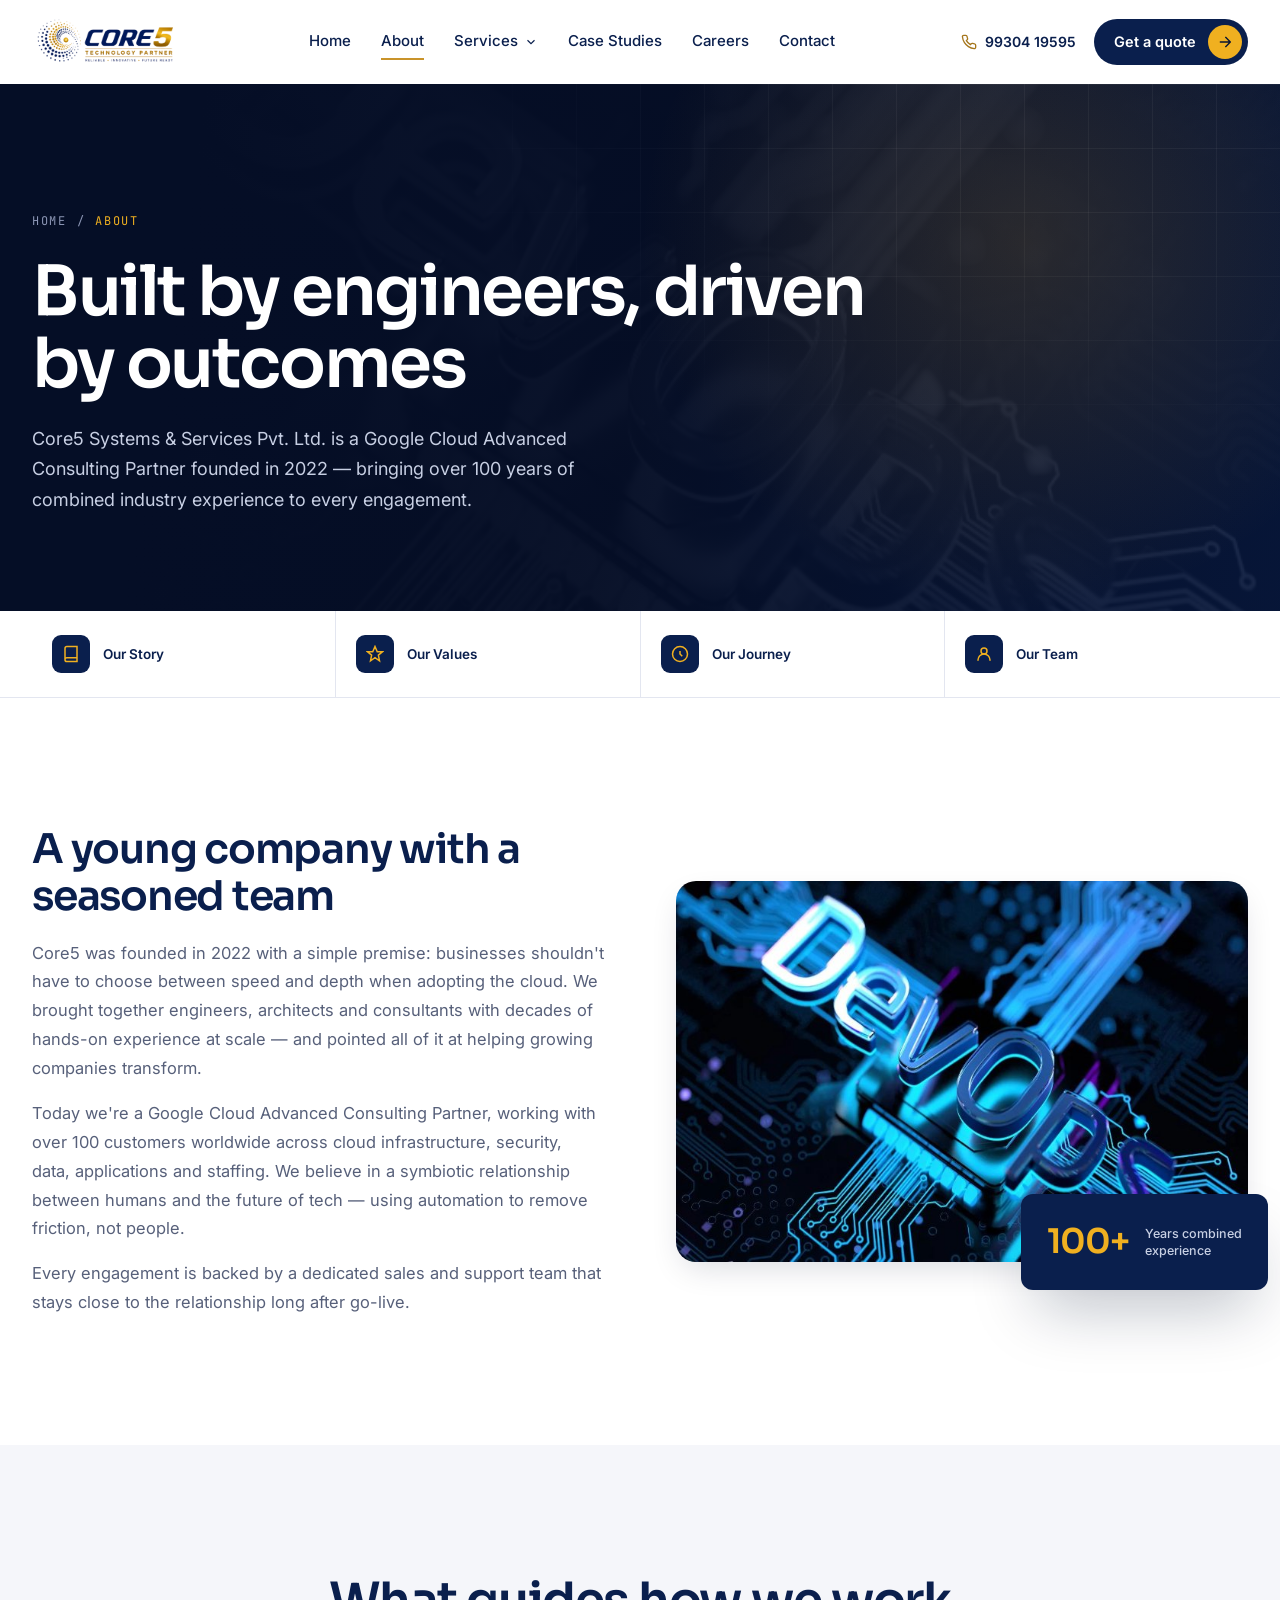
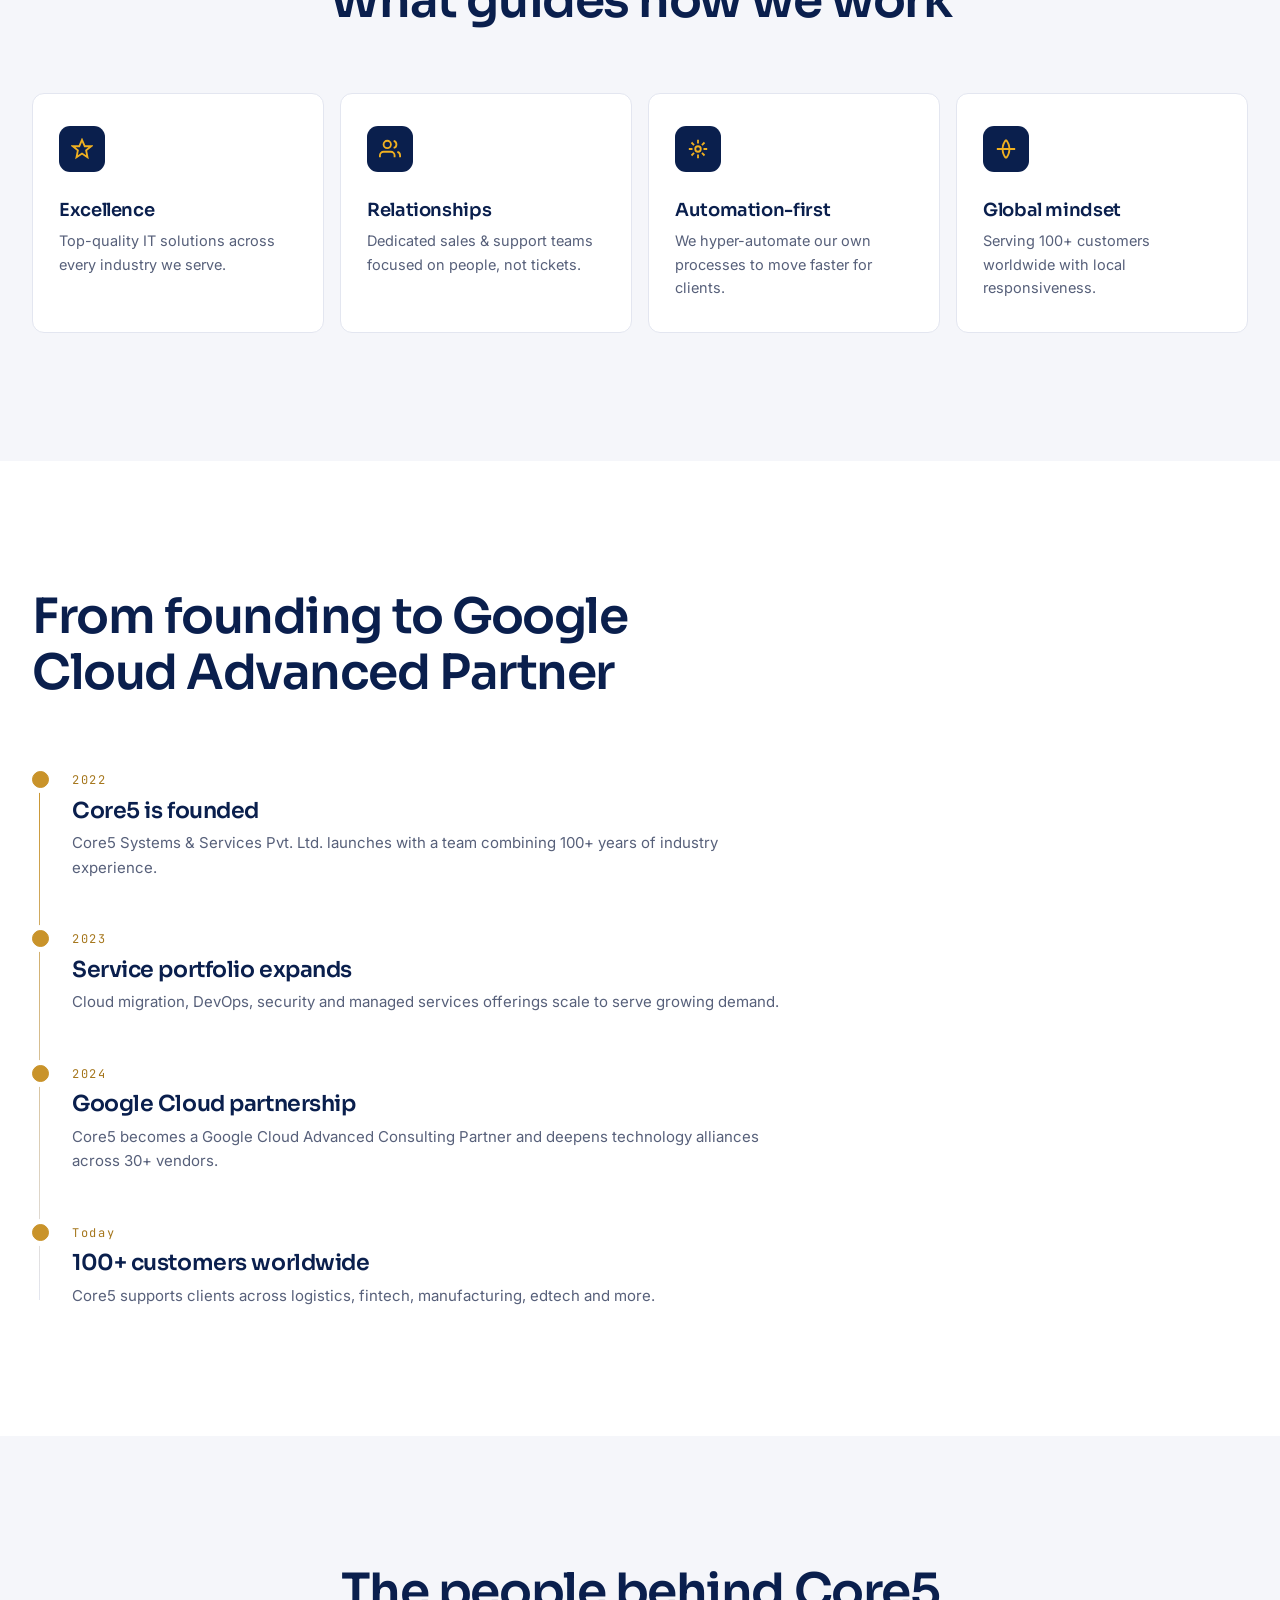
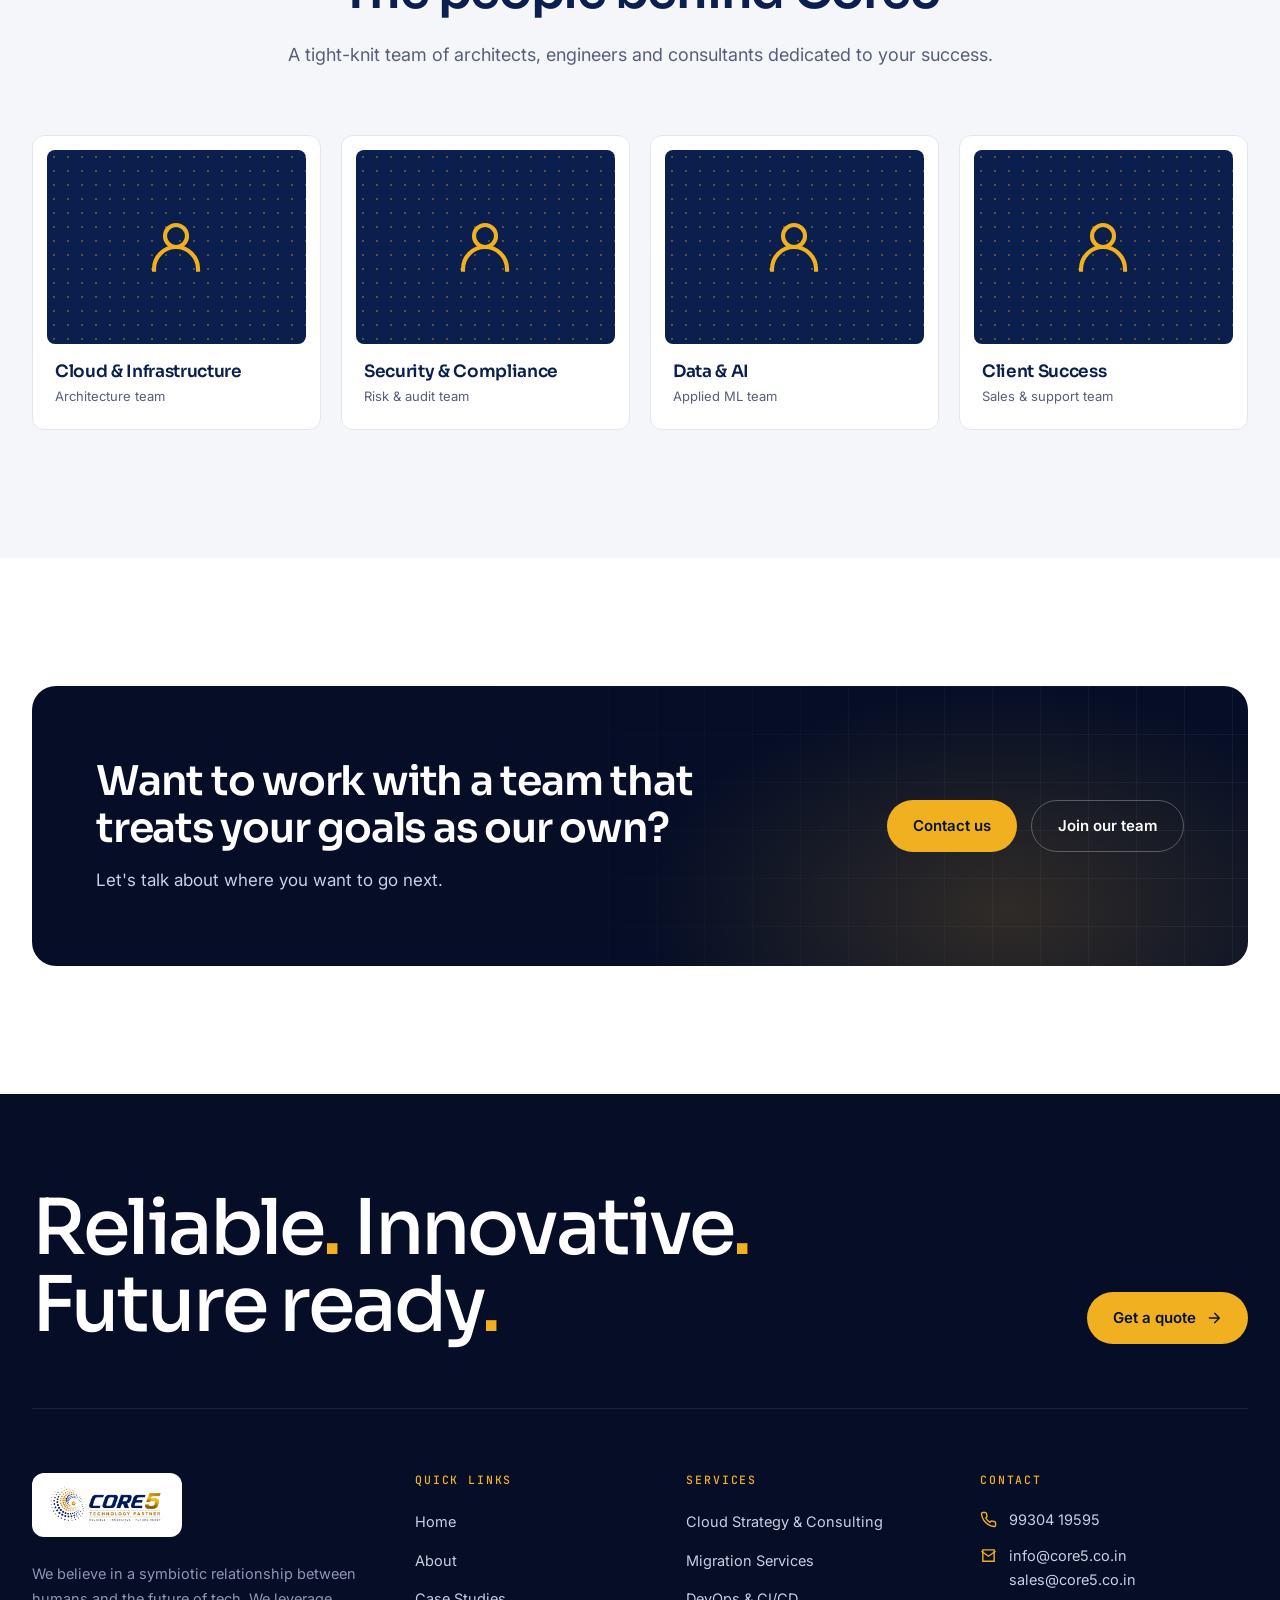
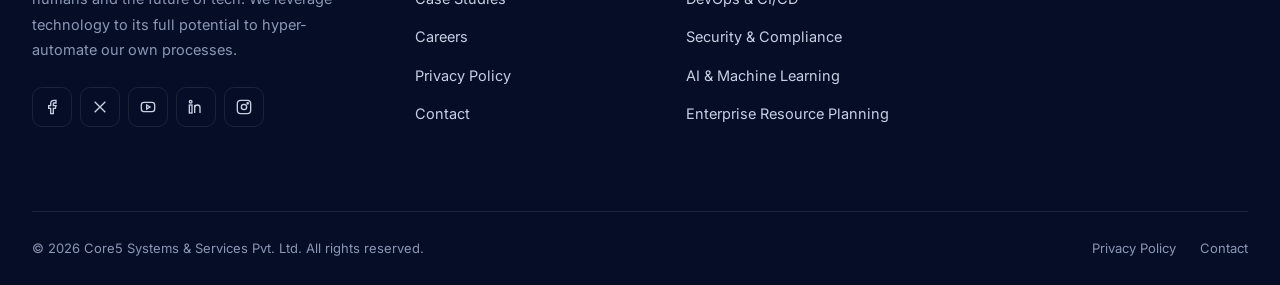
==== commit 0b263485: "Redesign homepage: emergence scroll intro, cinematic hero, 3D service carousel, cloud topology Co-Au" ====
--- a/about.html
+++ b/about.html
@@ -7,53 +7,63 @@
 <meta name="description" content="Founded in 2022, Core5 Systems & Services brings 100+ years of combined team experience to cloud, security, data and engineering projects for 100+ customers worldwide.">
 <link rel="icon" href="assets/img/logo.png">
 <link rel="preconnect" href="https://fonts.googleapis.com">
-<link href="https://fonts.googleapis.com/css2?family=Poppins:wght@500;600;700&family=Inter:wght@400;500;600;700&display=swap" rel="stylesheet">
+<link href="https://fonts.googleapis.com/css2?family=Sora:wght@300;400;500;600;700&family=Inter:wght@400;500;600&family=JetBrains+Mono:wght@400;500&display=swap" rel="stylesheet">
 <link rel="stylesheet" href="css/style.css">
+<script>document.documentElement.classList.add('js')</script>
 </head>
 <body>
 
-<div class="scroll-progress"></div>
+<a class="skip-link" href="#main">Skip to content</a>
+<div class="scroll-progress" aria-hidden="true"></div>
 
 <header class="site-header">
   <div class="container">
-    <a href="index.html" class="brand"><img src="assets/img/logo.png" alt="Core5 Systems & Services"></a>
+    <a href="index.html" class="brand"><img src="assets/img/logo.png" alt="Core5 Systems &amp; Services" width="1600" height="575"></a>
+
+    <nav aria-label="Primary">
     <ul class="nav-desktop">
       <li><a href="index.html">Home</a></li>
-      <li><a href="about.html">About</a></li>
-      <li>
+      <li><a href="about.html" aria-current="page">About</a></li>
+      <li class="has-dropdown">
         <a href="services.html">Services <svg viewBox="0 0 24 24" fill="none" stroke="currentColor" stroke-width="2"><path d="M6 9l6 6 6-6"/></svg></a>
         <div class="dropdown">
-          <a href="services.html#cloud">Cloud &amp; Infrastructure<small>Strategy, migration, managed cloud</small></a>
-          <a href="services.html#devops">Development &amp; DevOps<small>Custom software, CI/CD engineering</small></a>
-          <a href="services.html#data">Data, Analytics &amp; AI<small>Big data, machine learning, automation</small></a>
-          <a href="services.html#security">Security &amp; Compliance<small>Managed security, risk &amp; audits</small></a>
-          <a href="services.html#erp">Enterprise Resource Planning<small>Implementation &amp; support</small></a>
-          <a href="services.html#staffing">Staffing &amp; Support<small>Staff augmentation, IT support</small></a>
+          <div class="dropdown-grid">
+            <a href="services.html#cloud"><span class="d-ico" aria-hidden="true"><svg viewBox="0 0 24 24" fill="none" stroke="currentColor" stroke-width="2"><path d="M18 10h-1.26A8 8 0 109 20h9a5 5 0 000-10z"/></svg></span>Cloud &amp; Infrastructure<small>Strategy, migration, managed cloud</small></a>
+            <a href="services.html#devops"><span class="d-ico" aria-hidden="true"><svg viewBox="0 0 24 24" fill="none" stroke="currentColor" stroke-width="2"><path d="M16 18l6-6-6-6M8 6l-6 6 6 6"/></svg></span>Development &amp; DevOps<small>Custom software, CI/CD engineering</small></a>
+            <a href="services.html#data"><span class="d-ico" aria-hidden="true"><svg viewBox="0 0 24 24" fill="none" stroke="currentColor" stroke-width="2"><path d="M4 19V5M10 19V9M16 19v-7M22 19H2"/></svg></span>Data, Analytics &amp; AI<small>Big data, machine learning, automation</small></a>
+            <a href="services.html#security"><span class="d-ico" aria-hidden="true"><svg viewBox="0 0 24 24" fill="none" stroke="currentColor" stroke-width="2"><path d="M12 22s8-4 8-10V5l-8-3-8 3v7c0 6 8 10 8 10z"/></svg></span>Security &amp; Compliance<small>Managed security, risk &amp; audits</small></a>
+            <a href="services.html#erp"><span class="d-ico" aria-hidden="true"><svg viewBox="0 0 24 24" fill="none" stroke="currentColor" stroke-width="2"><rect x="3" y="3" width="7" height="7" rx="1.5"/><rect x="14" y="3" width="7" height="7" rx="1.5"/><rect x="3" y="14" width="7" height="7" rx="1.5"/><rect x="14" y="14" width="7" height="7" rx="1.5"/></svg></span>Enterprise Resource Planning<small>Implementation &amp; support</small></a>
+            <a href="services.html#staffing"><span class="d-ico" aria-hidden="true"><svg viewBox="0 0 24 24" fill="none" stroke="currentColor" stroke-width="2"><path d="M17 21v-2a4 4 0 00-4-4H5a4 4 0 00-4 4v2M9 11a4 4 0 100-8 4 4 0 000 8zM23 21v-2a4 4 0 00-3-3.87M16 3.13a4 4 0 010 7.75"/></svg></span>Staffing &amp; Support<small>Staff augmentation, IT support</small></a>
+          </div>
+          <a href="services.html" class="dropdown-foot">View all services <span>6 practices &rarr;</span></a>
         </div>
       </li>
       <li><a href="case-studies.html">Case Studies</a></li>
       <li><a href="careers.html">Careers</a></li>
       <li><a href="contact.html">Contact</a></li>
     </ul>
+    </nav>
+
     <div class="header-actions">
-      <a href="tel:+919930419595" class="header-phone">
-        <svg viewBox="0 0 24 24" fill="none" stroke="currentColor" stroke-width="2"><path d="M22 16.92v3a2 2 0 01-2.18 2 19.79 19.79 0 01-8.63-3.07 19.5 19.5 0 01-6-6 19.79 19.79 0 01-3.07-8.67A2 2 0 014.11 2h3a2 2 0 012 1.72c.127.96.362 1.903.7 2.81a2 2 0 01-.45 2.11L8.09 9.91a16 16 0 006 6l1.27-1.27a2 2 0 012.11-.45c.907.338 1.85.573 2.81.7A2 2 0 0122 16.92z"/></svg>
-        99304 19595
+      <a href="tel:+919930419595" class="header-phone"><svg viewBox="0 0 24 24" fill="none" stroke="currentColor" stroke-width="2"><path d="M22 16.92v3a2 2 0 01-2.18 2 19.79 19.79 0 01-8.63-3.07 19.5 19.5 0 01-6-6 19.79 19.79 0 01-3.07-8.67A2 2 0 014.11 2h3a2 2 0 012 1.72c.127.96.362 1.903.7 2.81a2 2 0 01-.45 2.11L8.09 9.91a16 16 0 006 6l1.27-1.27a2 2 0 012.11-.45c.907.338 1.85.573 2.81.7A2 2 0 0122 16.92z"/></svg>99304 19595</a>
+      <a href="contact.html" class="header-quote-btn">
+        <span>Get a quote</span>
+        <span class="btn-arrow-circle" aria-hidden="true"><svg viewBox="0 0 24 24" fill="none" stroke="currentColor" stroke-width="2" stroke-linecap="round" stroke-linejoin="round"><path d="M5 12h14M13 5l7 7-7 7"/></svg></span>
       </a>
-      <a href="contact.html" class="btn btn-primary btn-sm">Get in touch</a>
-      <button class="nav-toggle" aria-label="Open menu"><span></span></button>
+      <button class="nav-toggle" aria-label="Open menu" aria-expanded="false" aria-controls="mobileNav"><span></span></button>
     </div>
   </div>
 </header>
 
-<div class="mobile-nav">
-  <button class="mobile-close"><svg viewBox="0 0 24 24" fill="none" stroke="currentColor" stroke-width="2"><path d="M18 6L6 18M6 6l12 12"/></svg></button>
+<div class="mobile-nav" id="mobileNav" aria-label="Menu">
+  <button class="mobile-close" aria-label="Close menu"><svg viewBox="0 0 24 24" fill="none" stroke="currentColor" stroke-width="2"><path d="M18 6L6 18M6 6l12 12"/></svg></button>
   <ul>
     <li><a href="index.html">Home</a></li>
-    <li><a href="about.html">About</a></li>
+    <li><a href="about.html" aria-current="page">About</a></li>
     <li class="has-sub">
-      <a href="#">Services <svg style="width:14px;height:14px;display:inline" viewBox="0 0 24 24" fill="none" stroke="currentColor" stroke-width="2"><path d="M6 9l6 6 6-6"/></svg></a>
+      <a href="services.html" aria-expanded="false">Services <svg viewBox="0 0 24 24" fill="none" stroke="currentColor" stroke-width="2"><path d="M6 9l6 6 6-6"/></svg></a>
       <div class="sub">
+        <a href="services.html">All services</a>
         <a href="services.html#cloud">Cloud &amp; Infrastructure</a>
         <a href="services.html#devops">Development &amp; DevOps</a>
         <a href="services.html#data">Data, Analytics &amp; AI</a>
@@ -66,7 +76,14 @@
     <li><a href="careers.html">Careers</a></li>
     <li><a href="contact.html">Contact</a></li>
   </ul>
+  <div class="mobile-nav-foot">
+    <a href="contact.html" class="btn btn-gold">Get a quote <svg viewBox="0 0 24 24" fill="none" stroke="currentColor" stroke-width="2" stroke-linecap="round" stroke-linejoin="round"><path d="M5 12h14M13 5l7 7-7 7"/></svg></a>
+    <a href="tel:+919930419595">+91 99304 19595</a>
+    <a href="mailto:info@core5.co.in">info@core5.co.in</a>
+  </div>
 </div>
+
+<main id="main">
 
 <section class="page-banner">
   <div class="page-banner-img"><img src="assets/img/services/devops.jpg" alt=""></div>
@@ -222,11 +239,17 @@
   </div>
 </section>
 
+</main>
+
 <footer class="site-footer">
   <div class="container">
+    <div class="footer-statement">
+      <p>Reliable<i>.</i> Innovative<i>.</i><br>Future ready<i>.</i></p>
+      <a href="contact.html" class="btn btn-gold">Get a quote <svg viewBox="0 0 24 24" fill="none" stroke="currentColor" stroke-width="2" stroke-linecap="round" stroke-linejoin="round"><path d="M5 12h14M13 5l7 7-7 7"/></svg></a>
+    </div>
     <div class="footer-top">
       <div class="footer-brand">
-        <img src="assets/img/logo.png" alt="Core5 Systems & Services">
+        <img src="assets/img/logo.png" alt="Core5 Systems &amp; Services" width="1600" height="575" loading="lazy">
         <p>We believe in a symbiotic relationship between humans and the future of tech. We leverage technology to its full potential to hyper-automate our own processes.</p>
         <div class="footer-social">
           <a href="#" aria-label="Facebook"><svg viewBox="0 0 24 24" fill="none" stroke="currentColor" stroke-width="2"><path d="M18 2h-3a5 5 0 00-5 5v3H7v4h3v8h4v-8h3l1-4h-4V7a1 1 0 011-1h3z"/></svg></a>
@@ -261,8 +284,8 @@
       <div class="footer-col">
         <h5>Contact</h5>
         <ul class="footer-contact">
-          <li><svg viewBox="0 0 24 24" fill="none" stroke="currentColor" stroke-width="2"><path d="M22 16.92v3a2 2 0 01-2.18 2 19.79 19.79 0 01-8.63-3.07 19.5 19.5 0 01-6-6 19.79 19.79 0 01-3.07-8.67A2 2 0 014.11 2h3a2 2 0 012 1.72c.127.96.362 1.903.7 2.81a2 2 0 01-.45 2.11L8.09 9.91a16 16 0 006 6l1.27-1.27a2 2 0 012.11-.45c.907.338 1.85.573 2.81.7A2 2 0 0122 16.92z"/></svg><span>99304 19595</span></li>
-          <li><svg viewBox="0 0 24 24" fill="none" stroke="currentColor" stroke-width="2"><path d="M4 4h16v16H4z"/><path d="M22 6l-10 7L2 6"/></svg><span>info@core5.co.in<br>sales@core5.co.in</span></li>
+          <li><svg viewBox="0 0 24 24" fill="none" stroke="currentColor" stroke-width="2"><path d="M22 16.92v3a2 2 0 01-2.18 2 19.79 19.79 0 01-8.63-3.07 19.5 19.5 0 01-6-6 19.79 19.79 0 01-3.07-8.67A2 2 0 014.11 2h3a2 2 0 012 1.72c.127.96.362 1.903.7 2.81a2 2 0 01-.45 2.11L8.09 9.91a16 16 0 006 6l1.27-1.27a2 2 0 012.11-.45c.907.338 1.85.573 2.81.7A2 2 0 0122 16.92z"/></svg><a href="tel:+919930419595">99304 19595</a></li>
+          <li><svg viewBox="0 0 24 24" fill="none" stroke="currentColor" stroke-width="2"><path d="M4 4h16v16H4z"/><path d="M22 6l-10 7L2 6"/></svg><span><a href="mailto:info@core5.co.in">info@core5.co.in</a><br><a href="mailto:sales@core5.co.in">sales@core5.co.in</a></span></li>
         </ul>
       </div>
     </div>
--- a/css/style.css
+++ b/css/style.css
@@ -1,15 +1,21 @@
 /* ============================================================
-   Core5 Systems & Services — Design System
+   Core5 Systems & Services — shared design system
+   Brand colours are sampled from the Core5 logo (navy + gold).
+   Homepage-only styles live in css/home.css.
    ============================================================ */
 
 :root {
-  /* Brand colors (sampled from the Core5 logo: navy + gold) */
+  /* Brand */
   --c-navy: #0a1f4d;
   --c-navy-deep: #071433;
   --c-navy-2: #123069;
+  --c-night: #050e26;          /* tonal step below navy-deep, for the darkest surfaces */
   --c-gold: #c9932a;
   --c-gold-dark: #a5761c;
   --c-gold-light: #f0b020;
+  --c-signal: #0F4BB9;         /* existing interactive blue, used for focus only */
+
+  /* Neutrals */
   --c-ink: #14203f;
   --c-slate: #57607a;
   --c-mist: #f5f6fa;
@@ -18,31 +24,33 @@
   --c-white: #ffffff;
   --c-amber: #f0b020;
 
-  /* Gradients */
-  --grad-hero: linear-gradient(125deg, #071433 0%, #0a1f4d 48%, #123069 100%);
+  /* On-dark text */
+  --c-on-dark: #c7cfe3;
+  --c-on-dark-dim: #8c96b5;
+  --c-line-dark: rgba(255,255,255,0.09);
+
+  --grad-hero: linear-gradient(160deg, #071433 0%, #0a1f4d 55%, #123069 100%);
   --grad-brand: linear-gradient(120deg, #0a1f4d 0%, #123069 100%);
   --grad-gold: linear-gradient(120deg, #c9932a 0%, #f0b020 100%);
-  --grad-card: linear-gradient(160deg, rgba(201,147,42,0.08), rgba(10,31,77,0.03));
-
-  /* Type */
-  --font-head: "Poppins", "Segoe UI", system-ui, sans-serif;
+
+  --font-head: "Sora", "Segoe UI", system-ui, sans-serif;
   --font-body: "Inter", "Segoe UI", system-ui, sans-serif;
-  --font-ubuntu: "Ubuntu", "Poppins", system-ui, sans-serif;
-
-  /* Layout */
-  --container: 1240px;
-  --radius-sm: 8px;
-  --radius-md: 14px;
-  --radius-lg: 22px;
-  --shadow-sm: 0 2px 10px rgba(11,32,39,0.06);
-  --shadow-md: 0 12px 32px rgba(11,32,39,0.10);
-  --shadow-lg: 0 24px 60px rgba(11,32,39,0.16);
-  --header-h: 92px;
-}
-
-/* ---------- Reset ---------- */
+  --font-mono: "JetBrains Mono", ui-monospace, "SFMono-Regular", "Cascadia Mono", Consolas, "Liberation Mono", monospace;
+
+  --container: 1280px;
+  --radius-sm: 6px;
+  --radius-md: 12px;
+  --radius-lg: 20px;
+  --shadow-sm: 0 1px 2px rgba(7,20,51,0.06), 0 2px 8px rgba(7,20,51,0.04);
+  --shadow-md: 0 12px 32px -8px rgba(7,20,51,0.16);
+  --shadow-lg: 0 32px 64px -16px rgba(7,20,51,0.28);
+  --ease-out: cubic-bezier(.16,1,.3,1);
+  --header-h: 84px;
+}
+
+/* ---------- Reset & base ---------- */
 * { box-sizing: border-box; margin: 0; padding: 0; }
-html { scroll-behavior: smooth; }
+html { scroll-behavior: smooth; scroll-padding-top: calc(var(--header-h) + 16px); }
 body {
   font-family: var(--font-body);
   color: var(--c-ink);
@@ -50,1414 +58,612 @@
   line-height: 1.65;
   font-size: 16px;
   -webkit-font-smoothing: antialiased;
+  text-rendering: optimizeLegibility;
   overflow-x: hidden;
 }
-img { max-width: 100%; display: block; }
+body.nav-open { overflow: hidden; }
+img { max-width: 100%; display: block; height: auto; }
 a { color: inherit; text-decoration: none; }
 ul { list-style: none; }
-button { font: inherit; cursor: pointer; border: none; background: none; }
+button { font: inherit; color: inherit; cursor: pointer; border: none; background: none; }
 input, textarea, select { font: inherit; }
-h1, h2, h3, h4 { font-family: var(--font-head); font-weight: 600; line-height: 1.2; color: var(--c-navy); }
-.container { max-width: var(--container); margin: 0 auto; padding: 0 24px; }
+h1, h2, h3, h4, h5 { font-family: var(--font-head); font-weight: 600; line-height: 1.15; color: var(--c-navy); letter-spacing: -0.02em; }
+.container { max-width: var(--container); margin: 0 auto; padding: 0 32px; }
+::selection { background: var(--c-gold-light); color: var(--c-navy-deep); }
+
+:focus-visible { outline: 2px solid var(--c-signal); outline-offset: 3px; border-radius: 4px; }
+.skip-link {
+  position: absolute; left: 16px; top: -60px; z-index: 2000;
+  background: var(--c-navy); color: #fff; padding: 10px 16px; border-radius: 8px;
+  transition: top .2s ease;
+}
+.skip-link:focus { top: 12px; }
 
 /* ---------- Utility ---------- */
+.mono { font-family: var(--font-mono); letter-spacing: 0.04em; }
 .eyebrow {
-  display: inline-flex;
-  align-items: center;
-  gap: 8px;
-  font-size: 13px;
-  font-weight: 700;
-  letter-spacing: 0.08em;
-  text-transform: uppercase;
-  color: var(--c-navy);
-  background: var(--c-mist-2);
-  padding: 7px 16px;
-  border-radius: 999px;
-  margin-bottom: 18px;
-}
-.eyebrow::before {
-  content: "";
-  width: 6px; height: 6px;
-  border-radius: 50%;
-  background: var(--c-gold);
-}
-.section { padding: 112px 0; }
-.section-tight { padding: 72px 0; }
-.section-head { max-width: 680px; margin-bottom: 64px; }
+  display: inline-flex; align-items: center; gap: 10px;
+  font-family: var(--font-mono);
+  font-size: 12px; font-weight: 500;
+  letter-spacing: 0.14em; text-transform: uppercase;
+  color: var(--c-gold-dark);
+  margin-bottom: 20px;
+}
+.eyebrow::before { content: ""; width: 18px; height: 1px; background: currentColor; }
+.on-dark .eyebrow, .eyebrow.on-dark { color: var(--c-gold-light); }
+
+.section { padding: 128px 0; position: relative; }
+.section-tight { padding: 80px 0; }
+.section-head { max-width: 720px; margin-bottom: 64px; }
 .section-head.center { margin-left: auto; margin-right: auto; text-align: center; }
-.section-head h2 { font-size: clamp(28px, 3.4vw, 44px); margin-bottom: 18px; letter-spacing: -0.01em; }
-.section-head p { color: var(--c-slate); font-size: 17.5px; line-height: 1.7; }
+.section-head h2 { font-size: clamp(30px, 3.8vw, 52px); margin-bottom: 20px; letter-spacing: -0.03em; }
+.section-head p { color: var(--c-slate); font-size: 18px; line-height: 1.7; }
 .bg-mist { background: var(--c-mist); }
-.bg-navy { background: var(--c-navy); color: #c7cfe3; }
+.bg-navy { background: var(--c-navy); color: var(--c-on-dark); }
 .bg-navy h2, .bg-navy h3, .bg-navy h4 { color: #fff; }
 .text-center { text-align: center; }
+.text-slate { color: var(--c-slate); }
+.stack-16 > * + * { margin-top: 16px; }
 
 /* ---------- Buttons ---------- */
 .btn {
-  display: inline-flex;
-  align-items: center;
-  gap: 10px;
-  padding: 14px 28px;
+  display: inline-flex; align-items: center; gap: 10px;
+  height: 52px; padding: 0 26px;
   border-radius: 999px;
-  font-weight: 600;
-  font-size: 15px;
-  transition: all 0.25s ease;
+  font-weight: 600; font-size: 15px;
+  transition: transform .3s var(--ease-out), box-shadow .3s ease, background-color .25s ease, border-color .25s ease, color .25s ease;
   white-space: nowrap;
 }
-.btn-primary {
-  background: var(--grad-brand);
-  color: #fff;
-  box-shadow: 0 10px 24px rgba(10,31,77,0.30);
-}
-.btn-primary:hover { transform: translateY(-2px); box-shadow: 0 14px 30px rgba(10,31,77,0.40); }
-.btn-outline {
-  background: transparent;
-  border: 1.5px solid rgba(255,255,255,0.4);
-  color: inherit;
-}
-.btn-outline:hover { background: rgba(255,255,255,0.12); border-color: #fff; }
-.btn-dark {
-  background: var(--c-navy);
-  color: #fff;
-}
-.btn-dark:hover { background: var(--c-ink); transform: translateY(-2px); }
-.btn-sm { padding: 10px 20px; font-size: 14px; }
-.btn svg { width: 16px; height: 16px; transition: transform 0.25s ease; }
+.btn-primary { background: var(--c-navy); color: #fff; box-shadow: 0 10px 24px -10px rgba(10,31,77,0.6); }
+.btn-primary:hover { background: var(--c-navy-deep); transform: translateY(-2px); box-shadow: 0 16px 32px -12px rgba(10,31,77,0.7); }
+.btn-gold { background: var(--c-gold-light); color: var(--c-navy-deep); }
+.btn-gold:hover { background: #f5be3c; transform: translateY(-2px); box-shadow: 0 16px 32px -12px rgba(240,176,32,0.55); }
+.btn-outline { background: transparent; border: 1px solid rgba(255,255,255,0.28); color: inherit; }
+.btn-outline:hover { background: rgba(255,255,255,0.08); border-color: rgba(255,255,255,0.6); }
+.btn-ghost { background: transparent; border: 1px solid var(--c-line); color: var(--c-navy); }
+.btn-ghost:hover { border-color: var(--c-navy); }
+.btn-dark { background: var(--c-navy); color: #fff; }
+.btn-dark:hover { background: var(--c-navy-deep); transform: translateY(-2px); }
+.btn-sm { height: 42px; padding: 0 20px; font-size: 14px; }
+.btn svg { width: 16px; height: 16px; transition: transform .3s var(--ease-out); }
 .btn:hover svg { transform: translateX(3px); }
 
 /* ============================================================
-   Header (Sticky, White, ~92px tall)
+   Header
    ============================================================ */
 .site-header {
-  position: sticky;
-  top: 0; left: 0; right: 0;
-  z-index: 1000;
-  height: 92px;
-  display: flex;
-  align-items: center;
-  background: #ffffff;
-  border-bottom: 1px solid rgba(10, 31, 77, 0.08);
-  box-shadow: 0 4px 20px rgba(10, 31, 77, 0.05);
-  transition: height 0.3s ease, box-shadow 0.3s ease;
-}
-.site-header .container {
-  display: flex;
-  align-items: center;
-  justify-content: space-between;
-  width: 100%;
-}
-.site-header.is-scrolled {
-  height: 80px;
-  box-shadow: 0 4px 24px rgba(10, 31, 77, 0.10);
-}
-.brand {
-  display: flex;
-  align-items: center;
-  gap: 10px;
-}
-.brand img {
-  height: 46px;
-  width: auto;
-  filter: none !important;
-  transition: transform 0.25s ease;
-}
-.brand:hover img {
-  transform: scale(1.02);
-}
-
-.nav-desktop {
-  display: flex;
-  align-items: center;
-  gap: 6px;
-}
-.nav-desktop > li {
+  position: sticky; top: 0; z-index: 1000;
+  height: var(--header-h);
+  display: flex; align-items: center;
+  background: rgba(255,255,255,0.96);
+  border-bottom: 1px solid transparent;
+  transition: height .35s var(--ease-out), border-color .3s ease, box-shadow .3s ease, background-color .3s ease;
+}
+@supports (backdrop-filter: blur(1px)) {
+  .site-header { background: rgba(255,255,255,0.95); backdrop-filter: saturate(1.6) blur(14px); -webkit-backdrop-filter: saturate(1.6) blur(14px); }
+}
+.site-header.is-scrolled { height: 70px; border-bottom-color: var(--c-line); box-shadow: 0 8px 30px -18px rgba(7,20,51,0.25); }
+.site-header > .container { display: flex; align-items: center; justify-content: space-between; width: 100%; gap: 24px; }
+
+.brand { display: flex; align-items: center; flex-shrink: 0; }
+.brand img { height: 54px; width: auto; transition: height .35s var(--ease-out); }
+.site-header.is-scrolled .brand img { height: 46px; }
+
+.nav-desktop { display: flex; align-items: center; gap: 2px; }
+.nav-desktop > li { position: relative; }
+.nav-desktop > li > a {
   position: relative;
-}
-.nav-desktop > li > a {
-  display: flex;
-  align-items: center;
-  gap: 6px;
-  padding: 10px 16px;
-  font-family: var(--font-ubuntu);
-  font-weight: 500;
-  font-size: 15px;
-  border-radius: 8px;
+  display: flex; align-items: center; gap: 6px;
+  padding: 10px 14px;
+  font-weight: 500; font-size: 15px;
   color: var(--c-navy);
-  transition: all 0.2s ease;
-}
-.nav-desktop > li > a:hover {
-  color: #0F4BB9;
-  background: var(--c-mist);
-}
-.nav-desktop > li > a svg {
-  width: 14px;
-  height: 14px;
-  transition: transform 0.2s ease;
-}
-.nav-desktop > li:hover > a svg {
-  transform: rotate(180deg);
-}
+  transition: color .2s ease;
+}
+.nav-desktop > li > a::after {
+  content: ""; position: absolute; left: 14px; right: 14px; bottom: 4px; height: 1.5px;
+  background: var(--c-gold);
+  transform: scaleX(0); transform-origin: right;
+  transition: transform .35s var(--ease-out);
+}
+.nav-desktop > li > a:hover::after,
+.nav-desktop > li > a[aria-current="page"]::after { transform: scaleX(1); transform-origin: left; }
+.nav-desktop > li > a svg { width: 14px; height: 14px; transition: transform .3s var(--ease-out); }
+.nav-desktop > li:hover > a svg, .nav-desktop > li:focus-within > a svg { transform: rotate(180deg); }
 
 .dropdown {
-  position: absolute;
-  top: calc(100% + 14px);
-  left: 0;
-  min-width: 270px;
+  position: absolute; top: calc(100% + 14px); left: 50%;
+  width: 600px;
   background: #fff;
-  border-radius: var(--radius-md);
+  border: 1px solid var(--c-line);
+  border-radius: 16px;
   box-shadow: var(--shadow-lg);
   padding: 10px;
-  opacity: 0;
-  visibility: hidden;
-  transform: translateY(10px);
-  transition: all 0.25s ease;
-  border: 1px solid var(--c-line);
-}
-.nav-desktop > li:hover .dropdown {
-  opacity: 1;
-  visibility: visible;
-  transform: translateY(0);
-}
-.dropdown a {
-  display: block;
-  padding: 11px 14px;
-  border-radius: 8px;
-  font-size: 14.5px;
-  color: var(--c-ink);
-  font-weight: 500;
-}
-.dropdown a:hover {
-  background: var(--c-mist);
-  color: #0F4BB9;
-}
-.dropdown a small {
-  display: block;
-  font-weight: 400;
-  color: var(--c-slate);
-  font-size: 12.5px;
-  margin-top: 2px;
-}
-
-.header-actions {
-  display: flex;
-  align-items: center;
-  gap: 16px;
-}
-
-/* Header "Get a quote" pill button with blue circular arrow icon */
+  opacity: 0; visibility: hidden;
+  transform: translate(-50%, 8px);
+  transition: opacity .25s ease, transform .35s var(--ease-out), visibility .25s;
+}
+.dropdown::before { content: ""; position: absolute; left: 0; right: 0; top: -16px; height: 16px; } /* hover bridge */
+.nav-desktop > li:hover .dropdown,
+.nav-desktop > li:focus-within .dropdown { opacity: 1; visibility: visible; transform: translate(-50%, 0); }
+.dropdown-grid { display: grid; grid-template-columns: 1fr 1fr; gap: 2px; }
+.dropdown-grid a {
+  display: grid; grid-template-columns: 38px 1fr; gap: 2px 14px; align-items: start;
+  padding: 12px; border-radius: 10px;
+  font-size: 14.5px; font-weight: 600; color: var(--c-navy);
+  transition: background-color .2s ease;
+}
+.dropdown-grid a:hover { background: var(--c-mist); }
+.dropdown-grid .d-ico {
+  grid-row: span 2;
+  width: 38px; height: 38px; border-radius: 9px;
+  background: var(--c-navy); color: var(--c-gold-light);
+  display: flex; align-items: center; justify-content: center;
+}
+.dropdown-grid .d-ico svg { width: 18px; height: 18px; }
+.dropdown-grid small { font-weight: 400; color: var(--c-slate); font-size: 12.5px; line-height: 1.45; }
+.dropdown-foot {
+  display: flex; justify-content: space-between; align-items: center;
+  margin-top: 8px; padding: 14px 14px 10px;
+  border-top: 1px solid var(--c-line);
+  font-size: 13.5px; font-weight: 600; color: var(--c-navy);
+}
+.dropdown-foot span { font-family: var(--font-mono); font-size: 11.5px; font-weight: 400; letter-spacing: .08em; color: var(--c-slate); text-transform: uppercase; }
+.dropdown-foot:hover { color: var(--c-gold-dark); }
+
+.header-actions { display: flex; align-items: center; gap: 18px; }
+.header-phone { display: flex; align-items: center; gap: 8px; font-size: 14px; font-weight: 600; color: var(--c-navy); }
+.header-phone svg { width: 16px; height: 16px; color: var(--c-gold-dark); }
+.header-phone:hover { color: var(--c-gold-dark); }
+
 .header-quote-btn {
-  display: inline-flex;
-  align-items: center;
-  justify-content: space-between;
-  gap: 14px;
-  height: 48px;
-  padding: 6px 6px 6px 20px;
-  border-radius: 100px;
-  background: #0a1f4d;
-  color: #ffffff;
-  font-family: var(--font-ubuntu);
-  font-size: 15px;
-  font-weight: 500;
-  text-decoration: none;
-  box-shadow: 0 4px 14px rgba(10, 31, 77, 0.18);
-  transition: all 0.2s linear;
+  display: inline-flex; align-items: center; gap: 12px;
+  height: 46px; padding: 0 6px 0 20px;
+  border-radius: 999px;
+  background: var(--c-navy); color: #fff;
+  font-size: 14.5px; font-weight: 600;
+  transition: background-color .25s ease, transform .3s var(--ease-out), box-shadow .3s ease;
   white-space: nowrap;
 }
 .header-quote-btn .btn-arrow-circle {
-  width: 34px;
-  height: 34px;
-  border-radius: 50%;
-  background: #0F4BB9;
-  display: flex;
-  align-items: center;
-  justify-content: center;
-  color: #ffffff;
-  flex-shrink: 0;
-  transition: transform 0.2s linear, background 0.2s linear;
-}
-.header-quote-btn .btn-arrow-circle svg {
-  width: 16px;
-  height: 16px;
-}
-.header-quote-btn:hover {
-  background: #071433;
-  transform: translateY(-2px);
-  box-shadow: 0 6px 20px rgba(15, 75, 185, 0.28);
-}
-.header-quote-btn:hover .btn-arrow-circle {
-  transform: translateX(3px);
-  background: #0c3da3;
-}
+  width: 34px; height: 34px; border-radius: 50%;
+  background: var(--c-gold-light); color: var(--c-navy-deep);
+  display: flex; align-items: center; justify-content: center;
+  transition: transform .3s var(--ease-out);
+}
+.header-quote-btn .btn-arrow-circle svg { width: 16px; height: 16px; }
+.header-quote-btn:hover { background: var(--c-navy-deep); transform: translateY(-1px); box-shadow: 0 12px 24px -12px rgba(10,31,77,.7); }
+.header-quote-btn:hover .btn-arrow-circle { transform: rotate(-45deg); }
 
 .nav-toggle {
   display: none;
-  width: 44px;
-  height: 44px;
-  border-radius: 10px;
-  align-items: center;
-  justify-content: center;
-  background: var(--c-mist);
-  border: 1px solid var(--c-line);
+  width: 46px; height: 46px; border-radius: 12px;
+  align-items: center; justify-content: center;
+  border: 1px solid var(--c-line); background: #fff;
 }
 .nav-toggle span, .nav-toggle span::before, .nav-toggle span::after {
-  content: "";
-  display: block;
-  width: 20px;
-  height: 2px;
-  background: var(--c-navy);
+  content: ""; display: block; width: 20px; height: 1.5px; background: var(--c-navy); position: relative;
+}
+.nav-toggle span::before { position: absolute; top: -6px; }
+.nav-toggle span::after { position: absolute; top: 6px; }
+
+/* ---------- Mobile nav drawer ---------- */
+.mobile-nav {
+  position: fixed; inset: 0; z-index: 1100;
+  background: var(--c-night);
+  background-image: radial-gradient(600px 400px at 100% 0%, rgba(201,147,42,0.14), transparent 60%);
+  padding: 96px 28px 32px;
+  display: flex; flex-direction: column;
+  transform: translateX(100%);
+  visibility: hidden;
+  transition: transform .5s var(--ease-out), visibility .5s;
+  overflow-y: auto;
+}
+.mobile-nav.open { transform: translateX(0); visibility: visible; }
+.mobile-nav > ul { counter-reset: mnav; }
+.mobile-nav > ul > li { border-bottom: 1px solid var(--c-line-dark); counter-increment: mnav; }
+.mobile-nav > ul > li > a {
+  display: flex; align-items: baseline; gap: 14px;
+  padding: 16px 0;
+  font-family: var(--font-head); font-size: 26px; font-weight: 500; letter-spacing: -0.02em; color: #fff;
+}
+.mobile-nav > ul > li > a::before {
+  content: "0" counter(mnav);
+  font-family: var(--font-mono); font-size: 11px; color: var(--c-gold-light); letter-spacing: .1em;
+}
+.mobile-nav > ul > li > a svg { width: 16px; height: 16px; align-self: center; margin-left: auto; transition: transform .3s ease; }
+.mobile-nav .has-sub.open > a svg { transform: rotate(180deg); }
+.mobile-nav .sub { padding: 0 0 14px 32px; display: none; }
+.mobile-nav .sub.open { display: block; }
+.mobile-nav .sub a { display: block; font-size: 15px; color: var(--c-on-dark); padding: 9px 0; }
+.mobile-nav-foot { margin-top: auto; padding-top: 32px; display: grid; gap: 14px; color: var(--c-on-dark-dim); font-size: 14px; }
+.mobile-nav-foot .btn { justify-content: center; }
+.mobile-close {
+  position: absolute; top: 20px; right: 24px;
+  width: 46px; height: 46px; border-radius: 12px;
+  border: 1px solid var(--c-line-dark);
+  display: flex; align-items: center; justify-content: center;
+}
+.mobile-close svg { width: 20px; height: 20px; color: #fff; }
+
+/* ============================================================
+   Inner page banner
+   ============================================================ */
+.page-banner {
+  position: relative; overflow: hidden; isolation: isolate;
+  background: var(--c-night);
+  color: #fff;
+  padding: 128px 0 96px;
+  min-height: 440px;
+  display: flex; align-items: flex-end;
+}
+.page-banner-img { position: absolute; inset: 0; z-index: -2; }
+.page-banner-img img { width: 100%; height: 100%; object-fit: cover; opacity: 0.22; filter: grayscale(1) contrast(1.1); }
+.page-banner-img::after {
+  content: ""; position: absolute; inset: 0;
+  background: linear-gradient(100deg, var(--c-night) 15%, rgba(5,14,38,0.86) 50%, rgba(10,31,77,0.55) 100%);
+}
+.page-banner::before {
+  /* architectural grid that fades out toward the text */
+  content: ""; position: absolute; inset: 0; z-index: -1;
+  background-image:
+    linear-gradient(rgba(255,255,255,0.05) 1px, transparent 1px),
+    linear-gradient(90deg, rgba(255,255,255,0.05) 1px, transparent 1px);
+  background-size: 64px 64px;
+  -webkit-mask-image: radial-gradient(ellipse 70% 90% at 85% 10%, #000 20%, transparent 75%);
+          mask-image: radial-gradient(ellipse 70% 90% at 85% 10%, #000 20%, transparent 75%);
+}
+.page-banner::after {
+  content: ""; position: absolute; z-index: -1;
+  right: -10%; top: -40%; width: 60%; height: 140%;
+  background: radial-gradient(closest-side, rgba(201,147,42,0.18), transparent);
+}
+.page-banner > .container { position: relative; width: 100%; }
+.breadcrumb {
+  display: flex; gap: 10px; align-items: center;
+  font-family: var(--font-mono); font-size: 12px; letter-spacing: .14em; text-transform: uppercase;
+  color: var(--c-on-dark-dim); margin-bottom: 24px;
+}
+.breadcrumb span { color: var(--c-gold-light); }
+.breadcrumb a:hover { color: #fff; }
+.page-banner h1 { color: #fff; font-size: clamp(38px, 5.4vw, 72px); font-weight: 600; max-width: 860px; letter-spacing: -0.035em; line-height: 1.04; }
+.page-banner p.lead { color: var(--c-on-dark); max-width: 620px; margin-top: 24px; font-size: 18px; line-height: 1.7; }
+
+/* ---------- Quick links strip ---------- */
+.quicklinks { background: #fff; border-bottom: 1px solid var(--c-line); position: relative; z-index: 3; }
+.quicklinks-row { display: flex; counter-reset: ql; }
+.quicklink-item {
+  flex: 1; counter-increment: ql;
+  display: flex; align-items: center; gap: 13px;
+  padding: 24px 20px;
+  border-right: 1px solid var(--c-line);
+  transition: background-color .25s ease;
   position: relative;
-  transition: all 0.25s ease;
-}
-.nav-toggle span::before { position: absolute; top: -7px; }
-.nav-toggle span::after { position: absolute; top: 7px; }
+}
+.quicklink-item::after {
+  content: ""; position: absolute; left: 0; right: 0; bottom: -1px; height: 2px;
+  background: var(--c-gold); transform: scaleX(0); transform-origin: left; transition: transform .4s var(--ease-out);
+}
+.quicklink-item:hover::after { transform: scaleX(1); }
+.quicklink-item:last-child { border-right: none; }
+.quicklink-item:hover { background: var(--c-mist); }
+.quicklink-item .ico {
+  width: 38px; height: 38px; flex-shrink: 0; border-radius: 9px;
+  background: var(--c-navy); color: var(--c-gold-light);
+  display: flex; align-items: center; justify-content: center;
+}
+.quicklink-item .ico svg { width: 18px; height: 18px; }
+.quicklink-item span { font-size: 13.5px; font-weight: 600; color: var(--c-navy); line-height: 1.3; }
 
 /* ============================================================
-   HERO SLIDER COMPONENT
+   Shared content components (inner pages)
    ============================================================ */
-.hero-slider {
+.icon-grid { display: grid; grid-template-columns: repeat(3, 1fr); gap: 0; border: 1px solid var(--c-line); border-radius: var(--radius-lg); overflow: hidden; background: #fff; }
+.icon-card {
   position: relative;
-  width: 100%;
-  height: 640px;
-  overflow: hidden;
-  background-color: #071433;
-  color: #ffffff;
-  font-family: var(--font-ubuntu);
-}
-
-.hero-slider-track {
-  position: relative;
-  width: 100%;
-  height: 100%;
-}
-
-/* Cross-fade slides (opacity) */
-.hero-slide {
-  position: absolute;
-  inset: 0;
-  width: 100%;
-  height: 100%;
-  opacity: 0;
-  visibility: hidden;
-  transition: opacity 0.5s ease-in-out, visibility 0.5s ease-in-out;
-  pointer-events: none;
-  z-index: 1;
-
-  /* Default theme fallbacks */
-  --slide-accent: #0F4BB9;
-  --slide-accent-hover: #083c9c;
-  --slide-glow: rgba(15, 75, 185, 0.65);
-  --slide-hl: #00d2ff;
-  --slide-overlay: linear-gradient(90deg, rgba(2, 18, 54, 0.95) 0%, rgba(2, 18, 54, 0.82) 44%, rgba(2, 18, 54, 0.35) 72%, rgba(2, 18, 54, 0.08) 100%);
-  --slide-mobile-overlay: linear-gradient(180deg, rgba(2, 18, 54, 0.97) 0%, rgba(2, 18, 54, 0.93) 100%);
-}
-
-/* Theme 1: Electric Royal Blue (AI Wireframe Robot) */
-.hero-slide-blue {
-  --slide-accent: #0F4BB9;
-  --slide-accent-hover: #083c9c;
-  --slide-glow: rgba(15, 75, 185, 0.65);
-  --slide-hl: #00e5ff;
-  --slide-overlay: linear-gradient(90deg, rgba(2, 18, 54, 0.95) 0%, rgba(2, 18, 54, 0.82) 44%, rgba(2, 18, 54, 0.35) 72%, rgba(2, 18, 54, 0.08) 100%);
-  --slide-mobile-overlay: linear-gradient(180deg, rgba(2, 18, 54, 0.97) 0%, rgba(2, 18, 54, 0.93) 100%);
-}
-
-/* Theme 2: Neon Purple / Magenta (VR & Hologram HUD) */
-.hero-slide-purple {
-  --slide-accent: #9333ea;
-  --slide-accent-hover: #7e22ce;
-  --slide-glow: rgba(147, 51, 234, 0.65);
-  --slide-hl: #f472b6;
-  --slide-overlay: linear-gradient(90deg, rgba(34, 6, 54, 0.95) 0%, rgba(34, 6, 54, 0.82) 44%, rgba(34, 6, 54, 0.35) 72%, rgba(34, 6, 54, 0.08) 100%);
-  --slide-mobile-overlay: linear-gradient(180deg, rgba(34, 6, 54, 0.97) 0%, rgba(34, 6, 54, 0.93) 100%);
-}
-
-/* Theme 3: Emerald Green / Cyan (Human-Centric & Collaboration) */
-.hero-slide-green {
-  --slide-accent: #059669;
-  --slide-accent-hover: #047857;
-  --slide-glow: rgba(5, 150, 105, 0.65);
-  --slide-hl: #34d399;
-  --slide-overlay: linear-gradient(90deg, rgba(4, 38, 29, 0.95) 0%, rgba(4, 38, 29, 0.82) 44%, rgba(4, 38, 29, 0.35) 72%, rgba(4, 38, 29, 0.08) 100%);
-  --slide-mobile-overlay: linear-gradient(180deg, rgba(4, 38, 29, 0.97) 0%, rgba(4, 38, 29, 0.93) 100%);
-}
-
-.hero-slide.active {
-  opacity: 1;
-  visibility: visible;
-  pointer-events: auto;
-  z-index: 2;
-}
-
-/* Full-bleed background image with right-top focus so head & body are completely in-frame */
-.hero-slide-bg {
-  position: absolute;
-  inset: 0;
-  width: 100%;
-  height: 100%;
-  background-size: cover;
-  background-position: right top;
-  background-repeat: no-repeat;
-  transform: scale(1.0);
-  transition: transform 6s ease-out;
-}
-.hero-slide.active .hero-slide-bg {
-  transform: scale(1);
-}
-
-/* Dynamic theme overlay */
-.hero-slide-overlay {
-  position: absolute;
-  inset: 0;
-  background: var(--slide-overlay);
-  pointer-events: none;
-  transition: background 0.4s ease;
-}
-
-/* Content container */
-.hero-slide-container {
-  position: relative;
-  z-index: 3;
-  height: 100%;
-  display: flex;
-  align-items: center;
-  padding-left: 80px;
-  padding-right: 24px;
-}
-
-.hero-slide-content {
-  max-width: 720px;
-  display: flex;
-  flex-direction: column;
-  align-items: flex-start;
-}
-
-/* Pill badge above headline */
-.hero-slide-badge {
-  display: inline-flex;
-  align-items: center;
-  gap: 8px;
-  padding: 6px 14px;
-  border-radius: 100px;
-  background: rgba(255, 255, 255, 0.12);
-  backdrop-filter: blur(8px);
-  -webkit-backdrop-filter: blur(8px);
-  border: 1px solid rgba(255, 255, 255, 0.2);
-  font-family: var(--font-ubuntu);
-  font-size: 13px;
-  font-weight: 600;
-  letter-spacing: 0.04em;
-  text-transform: uppercase;
-  color: #ffffff;
-  margin-bottom: 18px;
-  opacity: 0;
-}
-.hero-slide-badge .badge-dot {
-  width: 7px;
-  height: 7px;
-  border-radius: 50%;
-  background-color: var(--slide-hl);
-  box-shadow: 0 0 8px var(--slide-hl);
-}
-
-/* Headline: 48px, weight 700, line-height 1.3 (62px), white */
-.hero-slide-title {
-  font-family: var(--font-ubuntu);
-  font-size: 48px;
-  font-weight: 700;
-  line-height: 1.3;
-  color: #ffffff;
-  margin-bottom: 20px;
-  letter-spacing: -0.015em;
-  opacity: 0;
-}
-.hero-slide-title .hl {
-  color: var(--slide-hl);
-  transition: color 0.3s ease;
-}
-
-/* Subtext: 18px, weight 400, line-height 1.67 (30px), white */
-.hero-slide-text {
-  font-family: var(--font-ubuntu);
-  font-size: 18px;
-  font-weight: 400;
-  line-height: 1.67;
-  color: #ffffff;
-  margin-bottom: 34px;
-  opacity: 0;
-}
-
-/* Learn More button with dynamic accent circle */
-.hero-learn-btn {
-  display: inline-flex;
-  align-items: center;
-  justify-content: space-between;
-  gap: 16px;
-  min-width: 159px;
-  height: 52px;
-  padding: 10px 15px;
-  background-color: #ffffff;
-  border-radius: 100px;
-  box-shadow: 0 8px 24px rgba(0, 0, 0, 0.28);
-  transition: transform 0.2s linear, box-shadow 0.2s linear, background-color 0.2s linear;
-  text-decoration: none;
-  opacity: 0;
-}
-
-.hero-learn-btn .btn-text {
-  font-family: var(--font-ubuntu);
-  font-size: 16px;
-  font-weight: 500;
-  color: #000000;
-  line-height: 1;
-  padding-left: 6px;
-}
-
-.hero-learn-btn .btn-icon {
-  width: 30px;
-  height: 30px;
-  border-radius: 50%;
-  background-color: var(--slide-accent);
-  display: flex;
-  align-items: center;
-  justify-content: center;
-  color: #ffffff;
-  flex-shrink: 0;
-  transition: transform 0.2s linear, background-color 0.25s linear;
-}
-
-.hero-learn-btn .btn-icon svg {
-  width: 16px;
-  height: 16px;
-}
-
-.hero-learn-btn:hover {
-  transform: translateY(-2px);
-  box-shadow: 0 12px 28px rgba(0, 0, 0, 0.38);
-}
-
-.hero-learn-btn:hover .btn-icon {
-  transform: translateX(3px);
-  background-color: var(--slide-accent-hover);
-}
-
-.hero-learn-btn:focus-visible {
-  outline: 3px solid var(--slide-accent);
-  outline-offset: 3px;
-}
-
-/* Animations */
-.hero-slide.active .hero-slide-badge {
-  animation: heroContentFadeIn 0.4s cubic-bezier(0.16, 1, 0.3, 1) 0.3s forwards;
-}
-.hero-slide.active .hero-slide-title {
-  animation: heroContentFadeIn 0.4s cubic-bezier(0.16, 1, 0.3, 1) 0.4s forwards;
-}
-.hero-slide.active .hero-slide-text {
-  animation: heroContentFadeIn 0.4s cubic-bezier(0.16, 1, 0.3, 1) 0.5s forwards;
-}
-.hero-slide.active .hero-learn-btn {
-  animation: heroContentFadeIn 0.4s cubic-bezier(0.16, 1, 0.3, 1) 0.6s forwards;
-}
-
-/* Entrance Animations on slide change:
-   1. Headline: fade in over 0.4s, delay 0.4s
-   2. Subtext: fade in over 0.4s, delay 0.5s
-   3. Button: fade in after that (delay 0.6s)
-*/
-@keyframes heroContentFadeIn {
-  from {
-    opacity: 0;
-    transform: translateY(18px);
-  }
-  to {
-    opacity: 1;
-    transform: translateY(0);
-  }
-}
-
-/* Side arrow buttons (prev/next): ~50px round, translucent dark background, white chevron, vertically centered at left and right edges */
-.hero-arrow {
-  position: absolute;
-  top: 50%;
-  transform: translateY(-50%);
-  width: 50px;
-  height: 50px;
-  border-radius: 50%;
-  background: rgba(10, 31, 77, 0.6);
-  backdrop-filter: blur(8px);
-  -webkit-backdrop-filter: blur(8px);
-  border: 1px solid rgba(255, 255, 255, 0.2);
-  color: #ffffff;
-  display: flex;
-  align-items: center;
-  justify-content: center;
-  cursor: pointer;
-  z-index: 10;
-  transition: background-color 0.2s ease, transform 0.2s ease, border-color 0.2s ease;
-}
-
-.hero-arrow svg {
-  width: 22px;
-  height: 22px;
-}
-
-.hero-arrow-prev {
-  left: 24px;
-}
-
-.hero-arrow-next {
-  right: 24px;
-}
-
-.hero-arrow:hover {
-  background-color: rgba(15, 75, 185, 0.85);
-  border-color: rgba(255, 255, 255, 0.5);
-  transform: translateY(-50%) scale(1.06);
-}
-
-.hero-slider[data-active-theme="0"] .hero-arrow:hover {
-  background-color: rgba(15, 75, 185, 0.85);
-}
-.hero-slider[data-active-theme="1"] .hero-arrow:hover {
-  background-color: rgba(147, 51, 234, 0.85);
-}
-.hero-slider[data-active-theme="2"] .hero-arrow:hover {
-  background-color: rgba(5, 150, 105, 0.85);
-}
-
-.hero-arrow:focus-visible {
-  outline: 3px solid #ffffff;
-  outline-offset: 3px;
-}
-
-/* Pagination: small dots or bars below the content, active one highlighted with theme color */
-.hero-pagination {
-  position: absolute;
-  bottom: 30px;
-  left: 80px;
-  z-index: 10;
-  display: flex;
-  align-items: center;
-  gap: 10px;
-}
-
-.hero-dot {
-  width: 10px;
-  height: 10px;
-  border-radius: 5px;
-  background-color: rgba(255, 255, 255, 0.4);
-  border: none;
-  cursor: pointer;
-  padding: 0;
-  transition: width 0.3s ease, background-color 0.3s ease, box-shadow 0.3s ease;
-}
-
-.hero-dot.active {
-  width: 32px;
-}
-
-/* Dynamic Active Dot Color per slide theme */
-.hero-dot[data-index="0"].active {
-  background-color: #0F4BB9;
-  box-shadow: 0 0 14px rgba(15, 75, 185, 0.7);
-}
-
-.hero-dot[data-index="1"].active {
-  background-color: #9333ea;
-  box-shadow: 0 0 14px rgba(147, 51, 234, 0.7);
-}
-
-.hero-dot[data-index="2"].active {
-  background-color: #059669;
-  box-shadow: 0 0 14px rgba(5, 150, 105, 0.7);
-}
-
-.hero-dot:hover:not(.active) {
-  background-color: rgba(255, 255, 255, 0.85);
-}
-
-.hero-dot:focus-visible {
-  outline: 2px solid #ffffff;
-  outline-offset: 3px;
-}
-
-/* RESPONSIVE SPECIFICATION */
-/* Tablet (768–1023px): headline ~40px, reduce left padding to ~40px */
-@media (max-width: 1023px) {
-  .hero-slide-container {
-    padding-left: 40px;
-  }
-  .hero-pagination {
-    left: 40px;
-  }
-  .hero-slide-title {
-    font-size: 40px;
-    line-height: 1.3;
-  }
-}
-
-/* Mobile (<768px): headline ~32px, subtext ~16px, content full width with 24px side padding,
-   hide the side arrows, reduce or hide the background photo's visibility so text stays readable.
-   No horizontal scroll at any width. */
-@media (max-width: 767px) {
-  .hero-slider {
-    height: 560px;
-  }
-  .hero-slide-overlay {
-    background: linear-gradient(180deg, rgba(7, 20, 51, 0.96) 0%, rgba(7, 20, 51, 0.94) 100%);
-  }
-  .hero-slide-bg {
-    opacity: 0.22; /* Reduce background photo visibility so text stays readable */
-  }
-  .hero-slide-container {
-    padding-left: 24px;
-    padding-right: 24px;
-  }
-  .hero-slide-content {
-    max-width: 100%;
-  }
-  .hero-slide-title {
-    font-size: 32px;
-    line-height: 1.25;
-    margin-bottom: 16px;
-  }
-  .hero-slide-text {
-    font-size: 16px;
-    line-height: 1.5;
-    margin-bottom: 28px;
-  }
-  .hero-arrow {
-    display: none !important; /* Hide side arrows on mobile */
-  }
-  .hero-pagination {
-    left: 24px;
-    bottom: 24px;
-  }
-  .header-quote-btn {
-    height: 42px;
-    padding: 4px 6px 4px 14px;
-    font-size: 13.5px;
-    gap: 8px;
-  }
-  .header-quote-btn .btn-arrow-circle {
-    width: 28px;
-    height: 28px;
-  }
-  .partner-card {
-    height: 52px;
-    min-width: 135px;
-    padding: 8px 16px;
-  }
-  .partner-card img {
-    max-height: 26px;
-    max-width: 95px;
-  }
-  .marquee-dual {
-    gap: 12px;
-  }
-  .marquee-row .marquee-track {
-    gap: 14px;
-  }
-}
-
-/* ACCESSIBILITY: PREFERS REDUCED MOTION */
-@media (prefers-reduced-motion: reduce) {
-  .hero-slide,
-  .hero-slide-bg,
-  .hero-slide-title,
-  .hero-slide-text,
-  .hero-learn-btn,
-  .hero-dot {
-    transition: none !important;
-    animation: none !important;
-  }
-  .hero-slide.active .hero-slide-title,
-  .hero-slide.active .hero-slide-text,
-  .hero-slide.active .hero-learn-btn {
-    opacity: 1 !important;
-    transform: none !important;
-  }
-}
-
-/* ============================================================
-   Logo strip (Bi-Directional Dual Marquee)
-   ============================================================ */
-.logo-strip {
-  padding: 46px 0 52px;
-  background: #ffffff;
-  border-bottom: 1px solid var(--c-line);
-  overflow: hidden;
-}
-.logo-strip .logo-strip-title,
-.logo-strip p {
-  text-align: center;
-  font-family: var(--font-ubuntu);
-  font-size: 13px;
-  letter-spacing: 0.12em;
-  text-transform: uppercase;
-  color: var(--c-slate);
-  font-weight: 700;
+  padding: 40px 34px 36px;
+  border-right: 1px solid var(--c-line);
+  transition: background-color .35s ease;
+}
+.icon-card:last-child { border-right: none; }
+.icon-card:hover { background: var(--c-mist); }
+.bg-mist .icon-card:hover { background: #fafbfd; }
+.icon-card .ico,
+.value-card .ico {
+  width: 46px; height: 46px; border-radius: 11px;
+  background: var(--c-navy); color: var(--c-gold-light);
+  display: flex; align-items: center; justify-content: center;
   margin-bottom: 28px;
-}
-
-.marquee-dual {
-  display: flex;
-  flex-direction: column;
-  gap: 16px;
-  width: 100%;
-}
-
-.marquee-row {
-  overflow: hidden;
-  position: relative;
-  width: 100%;
-  -webkit-mask-image: linear-gradient(90deg, transparent 0%, #000 7%, #000 93%, transparent 100%);
-  mask-image: linear-gradient(90deg, transparent 0%, #000 7%, #000 93%, transparent 100%);
-}
-
-.marquee-row .marquee-track {
-  display: flex;
-  gap: 20px;
-  width: max-content;
-  align-items: center;
-}
-
-.marquee-row:hover .marquee-track {
-  animation-play-state: paused;
-}
-
-/* Row 1: Leftward Scroll */
-.marquee-row-left .marquee-track {
-  animation: marqueeLeft 30s linear infinite;
-}
-
-/* Row 2: Rightward Scroll */
-.marquee-row-right .marquee-track {
-  animation: marqueeRight 34s linear infinite;
-}
-
-@keyframes marqueeLeft {
-  from { transform: translateX(0); }
-  to { transform: translateX(-50%); }
-}
-
-@keyframes marqueeRight {
-  from { transform: translateX(-50%); }
-  to { transform: translateX(0); }
-}
-
-/* Partner Card Pill */
-.partner-card {
-  display: inline-flex;
-  align-items: center;
-  justify-content: center;
-  height: 62px;
-  min-width: 165px;
-  padding: 10px 24px;
-  background: #ffffff;
-  border: 1px solid rgba(10, 31, 77, 0.08);
-  border-radius: 12px;
-  box-shadow: 0 2px 10px rgba(10, 31, 77, 0.03);
-  transition: transform 0.25s ease, box-shadow 0.25s ease, border-color 0.25s ease;
-  flex-shrink: 0;
-}
-
-.partner-card:hover {
-  transform: translateY(-2px);
-  border-color: rgba(15, 75, 185, 0.35);
-  box-shadow: 0 8px 22px rgba(10, 31, 77, 0.08);
-}
-
-.partner-card img {
-  max-height: 32px;
-  max-width: 120px;
-  width: auto;
-  height: auto;
-  object-fit: contain;
-  transition: transform 0.25s ease;
-}
-
-.partner-card:hover img {
-  transform: scale(1.06);
-}
-
-/* Default single-line marquee fallback for other sections */
-.marquee { overflow: hidden; position: relative; -webkit-mask-image: linear-gradient(90deg, transparent, #000 8%, #000 92%, transparent); mask-image: linear-gradient(90deg, transparent, #000 8%, #000 92%, transparent); }
-.marquee-track { display: flex; gap: 56px; width: max-content; animation: marquee 34s linear infinite; align-items: center; }
-.marquee:hover .marquee-track { animation-play-state: paused; }
-.marquee-track img { height: 34px; width: auto; object-fit: contain; transition: transform 0.25s ease; }
-.marquee-track img:hover { transform: scale(1.08); }
-@keyframes marquee { from { transform: translateX(0); } to { transform: translateX(-50%); } }
-
-/* ============================================================
-   Stats band
-   ============================================================ */
-.stats-band {
-  background: var(--c-white);
-  padding: 90px 0;
-  border-top: 1px solid var(--c-line);
-  border-bottom: 1px solid var(--c-line);
-}
-.stats-grid { display: grid; grid-template-columns: repeat(4, 1fr); gap: 24px; text-align: center; }
-.stats-grid .num { font-family: var(--font-head); font-size: clamp(34px, 4.6vw, 52px); font-weight: 700; color: var(--c-navy); letter-spacing: -0.01em; }
-.stats-grid .num::after {
-  content: "";
-  display: block;
-  width: 34px; height: 3px;
-  background: var(--c-gold);
-  margin: 16px auto 0;
-  border-radius: 2px;
-}
-.stats-grid .lbl { font-size: 14.5px; color: var(--c-slate); margin-top: 14px; font-weight: 500; }
-
-/* ============================================================
-   Service cards
-   ============================================================ */
-.svc-grid { display: grid; grid-template-columns: repeat(4, 1fr); gap: 24px; }
-.svc-card {
-  position: relative;
-  border-radius: var(--radius-lg);
-  overflow: hidden;
-  height: 280px;
-  box-shadow: var(--shadow-sm);
-  transition: all 0.35s ease;
-}
-.svc-card:hover { transform: translateY(-8px); box-shadow: var(--shadow-lg); }
-.svc-card img {
-  position: absolute; inset: 0; width: 100%; height: 100%; object-fit: cover;
-  transition: transform 0.5s ease;
-  filter: saturate(0.85) contrast(1.05);
-}
-.svc-card:hover img { transform: scale(1.08); }
-.svc-card::before {
-  /* Navy duotone wash so photos of very different origin/style (plain
-     corporate stock vs. tech-overlay imagery) all read as one branded set. */
-  content: "";
-  position: absolute; inset: 0;
-  z-index: 1;
-  background: var(--c-navy);
-  mix-blend-mode: color;
-  opacity: 0.4;
-}
-.svc-card::after {
-  content: "";
-  position: absolute; inset: 0;
-  z-index: 1;
-  background: linear-gradient(0deg, rgba(7,20,51,0.94) 10%, rgba(7,20,51,0.4) 55%, rgba(7,20,51,0.15) 100%);
-}
-.svc-card-body {
-  position: absolute; left: 0; right: 0; bottom: 0;
-  z-index: 2;
-  padding: 22px;
-  color: #fff;
-}
-.svc-card-body .ico {
-  width: 42px; height: 42px;
-  border-radius: 10px;
-  background: rgba(255,255,255,0.15);
-  backdrop-filter: blur(4px);
-  display: flex; align-items: center; justify-content: center;
-  margin-bottom: 12px;
-}
-.svc-card-body .ico svg { width: 22px; height: 22px; color: var(--c-gold-light); }
-.svc-card-body h4 { color: #fff; font-size: 17px; margin-bottom: 6px; }
-.svc-card-body p { font-size: 13.5px; color: #d8dcec; max-height: 0; opacity: 0; overflow: hidden; transition: all 0.35s ease; }
-.svc-card:hover .svc-card-body p { max-height: 80px; opacity: 1; margin-top: 4px; }
-
-/* Services coverflow carousel — faithful to the original Carousel_003 spec:
-   max-w-4xl (56rem) container, 350px height, 300px slides. */
-.svc-swiper {
-  position: relative;
-  width: 100%;
-  max-width: 56rem;
-  margin: 40px auto 0;
-  padding: 0 20px 50px;
-  height: 350px;
-}
-.svc-swiper .swiper-slide { width: 300px; background-position: center; background-size: cover; }
-.svc-swiper .svc-card { height: 100%; }
-.svc-swiper .svc-card:hover { transform: none; }
-.svc-swiper .swiper-pagination-bullet { background-color: var(--c-gold) !important; opacity: 0.45; }
-.svc-swiper .swiper-pagination-bullet-active { opacity: 1; }
-
-/* Full-bleed variant: same coverflow physics/card size, but the track
-   spans the full page width left to right instead of a centered column. */
-.svc-swiper-wide { max-width: 100%; margin: 40px 0 0; padding: 0 24px 50px; }
-
-/* Service list (icon cards, no image) */
-.icon-grid { display: grid; grid-template-columns: repeat(3, 1fr); gap: 24px; }
-.icon-card {
-  background: #fff;
-  border: 1px solid var(--c-line);
-  border-radius: var(--radius-md);
-  padding: 38px 32px;
-  transition: all 0.3s ease;
-}
-.icon-card:hover { border-color: transparent; box-shadow: var(--shadow-md); transform: translateY(-6px); }
-.icon-card .ico {
-  width: 54px; height: 54px;
-  border-radius: 14px;
-  background: var(--grad-card);
-  border: 1px solid var(--c-mist-2);
-  display: flex; align-items: center; justify-content: center;
-  margin-bottom: 22px;
-}
-.icon-card .ico svg { width: 26px; height: 26px; color: var(--c-navy); }
-.icon-card h4 { font-size: 20px; margin-bottom: 11px; font-weight: 600; }
-.icon-card p { color: var(--c-slate); font-size: 14.5px; line-height: 1.7; }
-.icon-card a.more { display: inline-flex; align-items: center; gap: 6px; margin-top: 16px; font-size: 13.5px; font-weight: 600; color: var(--c-gold-dark); }
-.icon-card a.more svg { width: 14px; height: 14px; }
-
-/* ============================================================
-   Split feature / why choose us
-   ============================================================ */
-.split { display: grid; grid-template-columns: 1fr 1fr; gap: 64px; align-items: center; }
+  transition: transform .4s var(--ease-out);
+}
+.icon-card:hover .ico, .value-card:hover .ico { transform: translateY(-3px) rotate(-4deg); }
+.icon-card .ico svg, .value-card .ico svg { width: 22px; height: 22px; color: var(--c-gold-light); }
+.icon-card h4 { font-size: 21px; margin-bottom: 12px; }
+.icon-card p { color: var(--c-slate); font-size: 15px; line-height: 1.7; }
+.icon-card a.more { display: inline-flex; align-items: center; gap: 8px; margin-top: 22px; font-size: 14px; font-weight: 600; color: var(--c-navy); }
+.icon-card a.more svg { width: 14px; height: 14px; transition: transform .3s var(--ease-out); }
+.icon-card a.more:hover { color: var(--c-gold-dark); }
+.icon-card a.more:hover svg { transform: translateX(4px); }
+
+.split { display: grid; grid-template-columns: 1fr 1fr; gap: 72px; align-items: center; }
 .split-visual { position: relative; }
 .split-visual img { border-radius: var(--radius-lg); box-shadow: var(--shadow-md); }
 .split-badge {
-  position: absolute; bottom: -24px; right: -24px;
-  background: #fff; border-radius: var(--radius-md);
+  position: absolute; bottom: -28px; right: -20px;
+  background: var(--c-navy); color: #fff;
+  border-radius: var(--radius-md);
   box-shadow: var(--shadow-lg);
-  padding: 20px 24px;
-  display: flex; align-items: center; gap: 14px;
-}
-.split-badge .num { font-size: 30px; font-family: var(--font-head); font-weight: 700; color: var(--c-gold-dark); }
-.split-badge span { font-size: 12.5px; color: var(--c-slate); font-weight: 600; }
-
-.feature-row { display: flex; gap: 18px; padding: 20px 0; border-bottom: 1px solid var(--c-line); }
-.feature-row:last-child { border-bottom: none; }
-.feature-row .ico {
-  flex-shrink: 0;
-  width: 46px; height: 46px; border-radius: 12px;
-  background: var(--c-mist-2);
-  display: flex; align-items: center; justify-content: center;
-}
-.feature-row .ico svg { width: 22px; height: 22px; color: var(--c-navy); }
-.feature-row h4 { font-size: 16.5px; margin-bottom: 4px; }
-.feature-row p { color: var(--c-slate); font-size: 14.5px; }
-
-/* ============================================================
-   Testimonials
-   ============================================================ */
-.testi-track { display: grid; grid-template-columns: repeat(3, 1fr); gap: 24px; }
-.testi-card {
-  background: #fff;
-  border: 1px solid var(--c-line);
-  border-radius: var(--radius-md);
-  padding: 30px;
-}
-.testi-stars { display: flex; gap: 3px; margin-bottom: 16px; color: var(--c-amber); }
-.testi-stars svg { width: 16px; height: 16px; }
-.testi-card p.quote { color: var(--c-ink); font-size: 15px; margin-bottom: 22px; }
-.testi-person { display: flex; align-items: center; gap: 12px; }
-.testi-avatar {
-  width: 44px; height: 44px; border-radius: 50%;
-  background: var(--grad-brand);
-  color: #fff; display: flex; align-items: center; justify-content: center;
-  font-weight: 700; font-size: 15px;
-}
-.testi-person strong { display: block; font-size: 14.5px; }
-.testi-person span { font-size: 13px; color: var(--c-slate); }
-
-/* ============================================================
-   CTA banner
-   ============================================================ */
+  padding: 20px 26px;
+  display: flex; align-items: center; gap: 16px;
+}
+.split-badge .num { font-size: 34px; font-family: var(--font-head); font-weight: 600; color: var(--c-gold-light); letter-spacing: -0.03em; }
+.split-badge span { font-size: 12.5px; color: var(--c-on-dark); font-weight: 500; line-height: 1.4; }
+
+.two-col { display: grid; grid-template-columns: 1fr 1fr; gap: 72px; align-items: center; }
+.two-col h2 { font-size: clamp(28px, 3.2vw, 42px) !important; letter-spacing: -0.03em; }
+.two-col p { font-size: 16.5px; line-height: 1.75; }
+
+.value-grid { display: grid; grid-template-columns: repeat(4, 1fr); gap: 16px; }
+.value-card {
+  background: #fff; border: 1px solid var(--c-line); border-radius: var(--radius-md);
+  padding: 32px 26px;
+  transition: border-color .3s ease, transform .4s var(--ease-out), box-shadow .3s ease;
+}
+.value-card:hover { border-color: rgba(201,147,42,0.5); transform: translateY(-4px); box-shadow: var(--shadow-md); }
+.value-card h4 { font-size: 18px; margin-bottom: 8px; }
+.value-card p { font-size: 14.5px; color: var(--c-slate); line-height: 1.65; }
+
+.timeline { position: relative; padding-left: 40px; max-width: 760px; }
+.timeline::before { content: ""; position: absolute; left: 7px; top: 8px; bottom: 8px; width: 1px; background: linear-gradient(var(--c-gold), var(--c-line)); }
+.timeline-item { position: relative; padding-bottom: 44px; }
+.timeline-item:last-child { padding-bottom: 0; }
+.timeline-item::before { content: ""; position: absolute; left: -40px; top: 6px; width: 15px; height: 15px; border-radius: 50%; background: #fff; border: 1.5px solid var(--c-gold); box-shadow: 0 0 0 5px #fff; }
+.timeline-item.in::before { background: var(--c-gold); transition: background-color .4s ease .3s; }
+.timeline-item .yr { font-family: var(--font-mono); font-size: 12px; letter-spacing: .14em; color: var(--c-gold-dark); }
+.timeline-item h4 { font-size: 22px; margin: 6px 0 8px; }
+.timeline-item p { color: var(--c-slate); font-size: 15px; }
+
+.team-grid { display: grid; grid-template-columns: repeat(4, 1fr); gap: 20px; }
+.team-card { background: #fff; border: 1px solid var(--c-line); border-radius: var(--radius-md); padding: 14px 14px 22px; }
+.team-avatar {
+  width: 100%; aspect-ratio: 4/3; border-radius: 8px; margin-bottom: 18px; overflow: hidden;
+  background: var(--c-navy);
+  background-image: radial-gradient(rgba(240,176,32,0.35) 1px, transparent 1.5px);
+  background-size: 14px 14px;
+  display: flex; align-items: center; justify-content: center;
+}
+.team-avatar svg { width: 34%; height: 34%; color: var(--c-gold-light); }
+.team-card h4 { font-size: 17px; margin: 0 8px 4px; }
+.team-card span { font-size: 13px; color: var(--c-slate); margin: 0 8px; display: block; }
+
+.case-grid { display: grid; grid-template-columns: repeat(2, 1fr); gap: 24px; }
+.case-card {
+  position: relative;
+  border: 1px solid var(--c-line); border-radius: var(--radius-lg);
+  overflow: hidden; background: #fff;
+  transition: transform .45s var(--ease-out), box-shadow .35s ease, border-color .3s ease;
+}
+.case-card::before { content: ""; display: block; height: 4px; background: var(--grad-gold); transform: scaleX(.12); transform-origin: left; transition: transform .6s var(--ease-out); }
+.case-card:hover { transform: translateY(-4px); box-shadow: var(--shadow-md); border-color: transparent; }
+.case-card:hover::before { transform: scaleX(1); }
+.case-card .tag { display: inline-block; font-family: var(--font-mono); font-size: 11.5px; text-transform: uppercase; letter-spacing: .14em; color: var(--c-gold-dark); margin-bottom: 16px; }
+.case-card-body { padding: 36px; }
+.case-card h3 { font-size: 24px; margin-bottom: 14px; letter-spacing: -0.025em; }
+.case-card p { color: var(--c-slate); font-size: 15px; margin-bottom: 28px; }
+.case-metrics { display: grid; grid-template-columns: repeat(3, 1fr); gap: 16px; padding-top: 24px; border-top: 1px solid var(--c-line); }
+.case-metrics div strong { display: block; font-size: 30px; font-weight: 600; font-family: var(--font-head); color: var(--c-navy); letter-spacing: -0.03em; line-height: 1.1; }
+.case-metrics div span { font-size: 12.5px; color: var(--c-slate); }
+
+.job-list { display: flex; flex-direction: column; border-top: 1px solid var(--c-line); }
+.job-row {
+  display: flex; align-items: center; justify-content: space-between;
+  padding: 28px 8px;
+  border-bottom: 1px solid var(--c-line);
+  transition: padding-left .4s var(--ease-out), background-color .3s ease;
+  flex-wrap: wrap; gap: 16px;
+}
+.job-row:hover { padding-left: 20px; background: #fff; }
+.job-row h4 { font-size: 21px; margin-bottom: 8px; }
+.job-meta { display: flex; gap: 18px; flex-wrap: wrap; font-family: var(--font-mono); font-size: 12px; letter-spacing: .06em; text-transform: uppercase; color: var(--c-slate); }
+.job-meta span { display: flex; align-items: center; gap: 6px; }
+.job-meta svg { width: 14px; height: 14px; color: var(--c-gold-dark); }
+
+.contact-grid { display: grid; grid-template-columns: 0.9fr 1.1fr; gap: 32px; align-items: start; }
+.contact-info-card {
+  position: relative; overflow: hidden;
+  background: var(--c-night); color: var(--c-on-dark);
+  border-radius: var(--radius-lg); padding: 44px;
+  background-image: radial-gradient(rgba(240,176,32,0.18) 1px, transparent 1.5px);
+  background-size: 18px 18px;
+}
+.contact-info-card::before { content: ""; position: absolute; inset: 0; background: linear-gradient(160deg, var(--c-night) 40%, rgba(5,14,38,0.7)); }
+.contact-info-card > * { position: relative; }
+.contact-info-card h3 { color: #fff; margin-bottom: 28px; font-size: 28px; }
+.contact-item { display: flex; gap: 16px; margin-bottom: 24px; }
+.contact-item .ico { width: 44px; height: 44px; border-radius: 11px; border: 1px solid var(--c-line-dark); background: rgba(255,255,255,0.04); display: flex; align-items: center; justify-content: center; flex-shrink: 0; }
+.contact-item .ico svg { width: 20px; height: 20px; color: var(--c-gold-light); }
+.contact-item strong { display: block; font-size: 14.5px; color: #fff; margin-bottom: 2px; }
+.contact-item span, .contact-item a { font-size: 14px; }
+.contact-item a:hover { color: var(--c-gold-light); }
+
+.form-card { background: #fff; border: 1px solid var(--c-line); border-radius: var(--radius-lg); padding: 44px; box-shadow: var(--shadow-sm); }
+.form-row { display: grid; grid-template-columns: 1fr 1fr; gap: 18px; margin-bottom: 18px; }
+.form-group { display: flex; flex-direction: column; gap: 8px; }
+.form-group.full { grid-column: 1 / -1; }
+.form-group label { font-family: var(--font-mono); font-size: 11.5px; letter-spacing: .12em; text-transform: uppercase; color: var(--c-slate); }
+.form-group input, .form-group select, .form-group textarea {
+  padding: 14px 16px; border: 1px solid var(--c-line); border-radius: 10px;
+  font-size: 15px; background: var(--c-mist); color: var(--c-ink);
+  transition: border-color .2s ease, background-color .2s ease, box-shadow .2s ease;
+}
+.form-group input:focus, .form-group select:focus, .form-group textarea:focus { outline: none; border-color: var(--c-navy); background: #fff; box-shadow: 0 0 0 4px rgba(10,31,77,0.08); }
+.form-group textarea { resize: vertical; min-height: 140px; }
+
+.map-wrap { border-radius: var(--radius-lg); overflow: hidden; border: 1px solid var(--c-line); }
+.map-wrap iframe { width: 100%; height: 360px; border: 0; display: block; filter: grayscale(0.6) contrast(1.05); }
+
+/* ---------- CTA banner (inner pages) ---------- */
 .cta-banner {
-  background: var(--grad-hero);
-  border-radius: var(--radius-lg);
-  padding: 64px;
-  display: flex; align-items: center; justify-content: space-between;
-  gap: 32px;
+  position: relative; overflow: hidden; isolation: isolate;
+  background: var(--c-night);
+  border-radius: 24px;
+  padding: 72px 64px;
+  display: flex; align-items: center; justify-content: space-between; gap: 40px;
   color: #fff;
-  position: relative;
-  overflow: hidden;
 }
 .cta-banner::before {
-  content: "";
-  position: absolute; inset: 0;
-  background: radial-gradient(500px 300px at 90% 20%, rgba(201,147,42,0.25), transparent 60%);
-}
-.cta-banner > * { position: relative; z-index: 1; }
-.cta-banner h2 { color: #fff; font-size: clamp(24px, 3vw, 34px); max-width: 520px; }
-.cta-banner p { color: #c7cfe3; margin-top: 10px; }
-
-.cta-banner.with-img { padding: 90px 64px; }
-.cta-banner-img { position: absolute; inset: 0; z-index: 0; }
-.cta-banner-img img { width: 100%; height: 100%; object-fit: cover; opacity: 0.32; }
-.cta-banner-img::after {
-  content: "";
-  position: absolute; inset: 0;
-  background: linear-gradient(100deg, rgba(7,20,51,0.94) 10%, rgba(10,31,77,0.72) 60%, rgba(10,31,77,0.5) 100%);
-}
-.cta-actions { display: flex; gap: 14px; flex-shrink: 0; }
+  content: ""; position: absolute; inset: 0; z-index: -1;
+  background-image:
+    linear-gradient(rgba(255,255,255,0.05) 1px, transparent 1px),
+    linear-gradient(90deg, rgba(255,255,255,0.05) 1px, transparent 1px);
+  background-size: 48px 48px;
+  -webkit-mask-image: linear-gradient(90deg, transparent 30%, #000);
+          mask-image: linear-gradient(90deg, transparent 30%, #000);
+}
+.cta-banner::after {
+  content: ""; position: absolute; z-index: -1; right: -10%; bottom: -60%; width: 60%; height: 160%;
+  background: radial-gradient(closest-side, rgba(201,147,42,0.22), transparent);
+}
+.cta-banner h2 { color: #fff; font-size: clamp(28px, 3.2vw, 44px); max-width: 600px; letter-spacing: -0.03em; }
+.cta-banner p { color: var(--c-on-dark); margin-top: 14px; font-size: 17px; }
+.cta-banner .btn-primary { background: var(--c-gold-light); color: var(--c-navy-deep); box-shadow: none; }
+.cta-banner .btn-primary:hover { background: #f5be3c; }
+.cta-actions { display: flex; gap: 14px; flex-shrink: 0; flex-wrap: wrap; }
+
+/* ---------- Prose (privacy) ---------- */
+.prose { max-width: 760px; margin: 0 auto; color: var(--c-slate); font-size: 16.5px; line-height: 1.8; }
+.prose h2 { font-size: 24px; margin: 48px 0 14px; padding-top: 28px; border-top: 1px solid var(--c-line); }
+.prose h2:first-child { margin-top: 0; padding-top: 0; border-top: none; }
+.prose a { color: var(--c-gold-dark); font-weight: 600; }
 
 /* ============================================================
    Footer
    ============================================================ */
-.site-footer { background: var(--c-navy); color: #aab1cc; padding: 80px 0 0; }
-.footer-top { display: grid; grid-template-columns: 1.6fr 1fr 1fr 1.2fr; gap: 40px; padding-bottom: 56px; }
-.footer-brand img { height: 40px; margin-bottom: 18px; filter: brightness(0) invert(1); }
-.footer-brand p { font-size: 14.5px; line-height: 1.7; max-width: 320px; margin-bottom: 22px; }
-.footer-social { display: flex; gap: 10px; }
+.site-footer { background: var(--c-night); color: var(--c-on-dark-dim); padding: 96px 0 0; position: relative; overflow: hidden; }
+.footer-statement {
+  display: flex; align-items: flex-end; justify-content: space-between; gap: 32px; flex-wrap: wrap;
+  padding-bottom: 64px; margin-bottom: 64px; border-bottom: 1px solid var(--c-line-dark);
+}
+.footer-statement p {
+  font-family: var(--font-head); font-weight: 500; color: #fff;
+  font-size: clamp(36px, 6vw, 84px); line-height: 1; letter-spacing: -0.04em;
+}
+.footer-statement p i { font-style: normal; color: var(--c-gold-light); }
+.footer-top { display: grid; grid-template-columns: 1.5fr 1fr 1.1fr 1.2fr; gap: 48px; padding-bottom: 72px; }
+/* The logo artwork is navy on transparent, so it sits on a white plate instead of being recoloured. */
+.footer-brand img { height: 64px; width: auto; background: #fff; padding: 10px 14px; border-radius: 12px; margin-bottom: 24px; }
+.footer-brand p { font-size: 14.5px; line-height: 1.75; max-width: 340px; margin-bottom: 24px; }
+.footer-social { display: flex; gap: 8px; }
 .footer-social a {
-  width: 38px; height: 38px; border-radius: 10px;
-  background: rgba(255,255,255,0.06);
-  display: flex; align-items: center; justify-content: center;
-  transition: all 0.25s ease;
-}
-.footer-social a:hover { background: var(--c-gold); transform: translateY(-3px); }
+  width: 40px; height: 40px; border-radius: 10px;
+  border: 1px solid var(--c-line-dark); color: var(--c-on-dark);
+  display: flex; align-items: center; justify-content: center;
+  transition: background-color .25s ease, color .25s ease, border-color .25s ease, transform .3s var(--ease-out);
+}
+.footer-social a:hover { background: var(--c-gold-light); border-color: var(--c-gold-light); color: var(--c-navy-deep); transform: translateY(-3px); }
 .footer-social svg { width: 16px; height: 16px; }
-.footer-col h5 { color: #fff; font-size: 15px; margin-bottom: 20px; font-family: var(--font-head); }
+.footer-col h5 { font-family: var(--font-mono); font-weight: 500; font-size: 11.5px; letter-spacing: .16em; text-transform: uppercase; color: var(--c-gold-light); margin-bottom: 22px; }
 .footer-col ul li { margin-bottom: 12px; }
-.footer-col ul li a { font-size: 14px; transition: color 0.2s ease; }
-.footer-col ul li a:hover { color: var(--c-gold-light); }
-.footer-contact li { display: flex; gap: 10px; margin-bottom: 16px; font-size: 14px; align-items: flex-start; }
-.footer-contact svg { width: 17px; height: 17px; color: var(--c-gold-light); flex-shrink: 0; margin-top: 2px; }
+.footer-col ul li a { font-size: 14.5px; color: var(--c-on-dark); background: linear-gradient(currentColor, currentColor) 0 100% / 0 1px no-repeat; transition: background-size .35s var(--ease-out), color .2s ease; }
+.footer-col ul li a:hover { color: #fff; background-size: 100% 1px; }
+.footer-contact li { display: flex; gap: 12px; margin-bottom: 18px; font-size: 14.5px; color: var(--c-on-dark); align-items: flex-start; }
+.footer-contact svg { width: 17px; height: 17px; color: var(--c-gold-light); flex-shrink: 0; margin-top: 3px; }
 .footer-bottom {
-  border-top: 1px solid rgba(255,255,255,0.08);
-  padding: 22px 0;
+  border-top: 1px solid var(--c-line-dark);
+  padding: 26px 0;
   display: flex; justify-content: space-between; align-items: center;
   font-size: 13px; flex-wrap: wrap; gap: 10px;
 }
 .footer-bottom a:hover { color: #fff; }
-.footer-bottom-links { display: flex; gap: 20px; }
-
-/* ============================================================
-   Inner page header (banner)
-   ============================================================ */
-.page-banner {
-  background: var(--grad-hero);
-  padding: calc(var(--header-h) + 96px) 0 96px;
-  min-height: 380px;
-  display: flex;
-  align-items: flex-end;
-  color: #fff;
-  position: relative;
-  overflow: hidden;
-}
-.page-banner-img { position: absolute; inset: 0; z-index: 0; }
-.page-banner-img img { width: 100%; height: 100%; object-fit: cover; opacity: 0.28; }
-.page-banner-img::after {
-  content: "";
-  position: absolute; inset: 0;
-  background: linear-gradient(100deg, rgba(7,20,51,0.96) 0%, rgba(7,20,51,0.8) 45%, rgba(10,31,77,0.55) 100%);
-}
-.page-banner::before {
-  content: "";
-  position: absolute; inset: 0;
-  z-index: 1;
-  background: radial-gradient(680px 420px at 88% 0%, rgba(201,147,42,0.22), transparent 60%);
-}
-.page-banner > .container { position: relative; z-index: 2; width: 100%; }
-.breadcrumb { display: flex; gap: 8px; align-items: center; font-size: 13.5px; color: #939cbc; margin-bottom: 18px; }
-.breadcrumb a:hover { color: #fff; }
-.page-banner h1 { color: #fff; font-size: clamp(32px, 4.4vw, 50px); max-width: 720px; letter-spacing: -0.01em; }
-.page-banner p.lead { color: #c7cfe3; max-width: 600px; margin-top: 16px; font-size: 17px; line-height: 1.7; }
-
-/* ============================================================
-   Quick links strip (below page banner)
-   ============================================================ */
-.quicklinks { background: #fff; border-bottom: 1px solid var(--c-line); position: relative; z-index: 3; }
-.quicklinks-row { display: flex; }
-.quicklink-item {
-  flex: 1;
-  display: flex; align-items: center; gap: 13px;
-  padding: 24px 20px;
-  border-right: 1px solid var(--c-line);
-  transition: background 0.25s ease;
-}
-.quicklink-item:last-child { border-right: none; }
-.quicklink-item:hover { background: var(--c-mist); }
-.quicklink-item .ico {
-  width: 40px; height: 40px; flex-shrink: 0;
-  border-radius: 10px;
-  background: var(--c-mist-2);
-  display: flex; align-items: center; justify-content: center;
-}
-.quicklink-item .ico svg { width: 19px; height: 19px; color: var(--c-navy); }
-.quicklink-item span { font-size: 13.5px; font-weight: 600; color: var(--c-navy); line-height: 1.3; }
-
-/* ============================================================
-   Misc components
-   ============================================================ */
-.two-col { display: grid; grid-template-columns: 1fr 1fr; gap: 60px; }
-.value-grid { display: grid; grid-template-columns: repeat(4, 1fr); gap: 20px; }
-.value-card { background: #fff; border: 1px solid var(--c-line); border-radius: var(--radius-md); padding: 32px 24px; text-align: center; transition: all 0.3s ease; }
-.value-card:hover { box-shadow: var(--shadow-md); transform: translateY(-6px); border-color: transparent; }
-.value-card .ico { width: 52px; height: 52px; margin: 0 auto 18px; border-radius: 12px; background: var(--c-mist-2); display: flex; align-items: center; justify-content: center; }
-.value-card .ico svg { width: 24px; height: 24px; color: var(--c-navy); }
-.value-card h4 { font-size: 17px; margin-bottom: 8px; font-weight: 600; }
-.value-card p { font-size: 13.5px; color: var(--c-slate); line-height: 1.6; }
-
-.timeline { position: relative; padding-left: 32px; }
-.timeline::before { content: ""; position: absolute; left: 7px; top: 6px; bottom: 6px; width: 2px; background: var(--c-line); }
-.timeline-item { position: relative; padding-bottom: 36px; }
-.timeline-item::before { content: ""; position: absolute; left: -32px; top: 4px; width: 16px; height: 16px; border-radius: 50%; background: var(--c-navy); border: 3px solid #fff; box-shadow: 0 0 0 2px var(--c-navy); }
-.timeline-item h4 { font-size: 16px; margin-bottom: 6px; }
-.timeline-item p { color: var(--c-slate); font-size: 14px; }
-.timeline-item .yr { font-size: 13px; font-weight: 700; color: var(--c-gold-dark); }
-
-.team-grid { display: grid; grid-template-columns: repeat(4, 1fr); gap: 24px; }
-.team-card { text-align: center; }
-.team-avatar { width: 100%; aspect-ratio: 1/1; border-radius: var(--radius-md); background: var(--grad-card); border: 1px solid var(--c-line); display: flex; align-items: center; justify-content: center; margin-bottom: 16px; overflow: hidden; }
-.team-avatar svg { width: 48%; height: 48%; color: var(--c-navy); opacity: 0.5; }
-.team-card h4 { font-size: 16.5px; font-weight: 600; margin-bottom: 3px; }
-.team-card span { font-size: 13px; color: var(--c-slate); }
-
-.case-grid { display: grid; grid-template-columns: repeat(2, 1fr); gap: 28px; }
-.case-card { border: 1px solid var(--c-line); border-radius: var(--radius-lg); overflow: hidden; transition: all 0.3s ease; background: #fff; }
-.case-card:hover { box-shadow: var(--shadow-md); transform: translateY(-6px); }
-.case-card .tag { display: inline-block; font-size: 12px; font-weight: 700; text-transform: uppercase; letter-spacing: 0.05em; color: var(--c-navy); background: var(--c-mist-2); padding: 5px 12px; border-radius: 999px; margin-bottom: 14px; }
-.case-card-body { padding: 30px; }
-.case-card h3 { font-size: 20px; margin-bottom: 12px; }
-.case-card p { color: var(--c-slate); font-size: 14.5px; margin-bottom: 18px; }
-.case-metrics { display: flex; gap: 28px; padding-top: 18px; border-top: 1px solid var(--c-line); }
-.case-metrics div strong { display: block; font-size: 22px; font-family: var(--font-head); color: var(--c-gold-dark); }
-.case-metrics div span { font-size: 12.5px; color: var(--c-slate); }
-
-.job-list { display: flex; flex-direction: column; gap: 16px; }
-.job-row { display: flex; align-items: center; justify-content: space-between; padding: 26px 30px; border: 1px solid var(--c-line); border-radius: var(--radius-md); transition: all 0.25s ease; flex-wrap: wrap; gap: 16px; }
-.job-row:hover { border-color: var(--c-navy); box-shadow: var(--shadow-sm); }
-.job-row h4 { font-size: 17px; margin-bottom: 8px; }
-.job-meta { display: flex; gap: 14px; flex-wrap: wrap; font-size: 13px; color: var(--c-slate); }
-.job-meta span { display: flex; align-items: center; gap: 5px; }
-.job-meta svg { width: 14px; height: 14px; }
-
-.contact-grid { display: grid; grid-template-columns: 0.9fr 1.1fr; gap: 50px; }
-.contact-info-card { background: var(--c-navy); color: #c7cfe3; border-radius: var(--radius-lg); padding: 40px; }
-.contact-info-card h3 { color: #fff; margin-bottom: 18px; }
-.contact-item { display: flex; gap: 14px; margin-bottom: 22px; }
-.contact-item .ico { width: 42px; height: 42px; border-radius: 10px; background: rgba(255,255,255,0.08); display: flex; align-items: center; justify-content: center; flex-shrink: 0; }
-.contact-item .ico svg { width: 20px; height: 20px; color: var(--c-gold-light); }
-.contact-item strong { display: block; font-size: 14.5px; color: #fff; margin-bottom: 2px; }
-.contact-item span, .contact-item a { font-size: 13.5px; }
-
-.form-card { background: #fff; border: 1px solid var(--c-line); border-radius: var(--radius-lg); padding: 40px; box-shadow: var(--shadow-sm); }
-.form-row { display: grid; grid-template-columns: 1fr 1fr; gap: 18px; margin-bottom: 18px; }
-.form-group { display: flex; flex-direction: column; gap: 8px; }
-.form-group.full { grid-column: 1 / -1; }
-.form-group label { font-size: 13.5px; font-weight: 600; color: var(--c-navy); }
-.form-group input, .form-group select, .form-group textarea {
-  padding: 13px 16px; border: 1.5px solid var(--c-line); border-radius: 10px;
-  font-size: 14.5px; transition: border-color 0.2s ease; background: #fbfdfd;
-}
-.form-group input:focus, .form-group select:focus, .form-group textarea:focus { outline: none; border-color: var(--c-navy); background: #fff; }
-.form-group textarea { resize: vertical; min-height: 120px; }
-
-.map-wrap { border-radius: var(--radius-lg); overflow: hidden; box-shadow: var(--shadow-sm); border: 1px solid var(--c-line); margin-top: 20px; }
-.map-wrap iframe { width: 100%; height: 320px; border: 0; display: block; }
-
-/* Back to top */
+.footer-bottom-links { display: flex; gap: 24px; }
+
+/* ---------- Back to top ---------- */
 .back-top {
-  position: fixed; right: 26px; bottom: 26px; z-index: 900;
-  width: 46px; height: 46px; border-radius: 50%;
-  background: var(--grad-brand); color: #fff;
+  position: fixed; right: 24px; bottom: 24px; z-index: 900;
+  width: 48px; height: 48px; border-radius: 50%;
+  background: var(--c-navy); color: #fff;
+  border: 1px solid rgba(255,255,255,0.12);
   display: flex; align-items: center; justify-content: center;
   box-shadow: var(--shadow-md);
   opacity: 0; visibility: hidden; transform: translateY(10px);
-  transition: all 0.3s ease;
+  transition: opacity .3s ease, transform .4s var(--ease-out), visibility .3s, background-color .25s ease;
 }
 .back-top.show { opacity: 1; visibility: visible; transform: translateY(0); }
+.back-top:hover { background: var(--c-gold-light); color: var(--c-navy-deep); }
 .back-top svg { width: 18px; height: 18px; }
 
-/* Spotlight hover (cursor-tracked glow) */
+/* ---------- Spotlight (cursor-tracked glow) ---------- */
 .spotlight { position: relative; isolation: isolate; }
 .spotlight::before {
-  content: "";
-  position: absolute; inset: 0;
-  border-radius: inherit;
-  background: radial-gradient(220px circle at var(--mx,50%) var(--my,50%), rgba(10,31,77,0.06), transparent 70%);
-  opacity: 0; transition: opacity 0.4s ease;
-  pointer-events: none;
-  z-index: 0;
+  content: ""; position: absolute; inset: 0; border-radius: inherit;
+  background: radial-gradient(320px circle at var(--mx,50%) var(--my,50%), rgba(201,147,42,0.10), transparent 70%);
+  opacity: 0; transition: opacity .4s ease;
+  pointer-events: none; z-index: 0;
 }
 .spotlight:hover::before { opacity: 1; }
 .spotlight > * { position: relative; z-index: 1; }
 
-/* Magnetic button */
-.btn-magnetic { transition: transform 0.25s cubic-bezier(.2,.8,.2,1); }
-
-/* Reveal animation */
-.reveal { opacity: 0; transform: translateY(24px); transition: all 0.7s cubic-bezier(.2,.7,.3,1); }
-.reveal.in { opacity: 1; transform: translateY(0); }
-
-/* ============================================================
-   Scroll progress bar
-   ============================================================ */
+.btn-magnetic { transition: transform .35s var(--ease-out), background-color .25s ease, box-shadow .3s ease; }
+
+/* ---------- Reveal (hidden only when JS is running) ---------- */
+.js .reveal { opacity: 0; transform: translateY(28px); transition: opacity .9s var(--ease-out), transform .9s var(--ease-out); }
+.js .reveal.in { opacity: 1; transform: none; }
+
+/* ---------- Scroll progress ---------- */
 .scroll-progress {
-  position: fixed; top: 0; left: 0;
-  height: 3px; width: 0%;
+  position: fixed; top: 0; left: 0; right: 0;
+  height: 2px;
   background: var(--grad-gold);
+  transform: scaleX(0); transform-origin: left;
   z-index: 1200;
-  transition: width 0.1s linear;
-}
-
-/* ============================================================
-   Tag marquee (capability strip)
-   ============================================================ */
-.tag-marquee { background: var(--c-navy); padding: 28px 0; overflow: hidden; }
-.tag-marquee .marquee-track { animation-duration: 28s; gap: 0; }
-.tag-marquee-item {
-  display: flex; align-items: center; gap: 26px;
-  padding: 0 26px;
-  font-family: var(--font-head); font-weight: 600;
-  font-size: clamp(19px, 2.2vw, 28px);
-  color: #fff; white-space: nowrap;
-}
-.tag-marquee-item .sep { color: var(--c-gold-light); font-size: 16px; }
-
-/* ============================================================
-   Manifesto / statement section
-   ============================================================ */
-.manifesto { text-align: center; }
-.manifesto-text {
-  font-family: var(--font-head); font-weight: 600;
-  font-size: clamp(26px, 4vw, 50px);
-  line-height: 1.35;
-  color: var(--c-navy);
-  max-width: 980px; margin: 0 auto;
-  letter-spacing: -0.01em;
-}
-.manifesto-text .hl { color: var(--c-gold-dark); font-style: italic; }
-
-/* ============================================================
-   Ghost section numbers
-   ============================================================ */
-.section-numbered { position: relative; overflow: hidden; }
-.ghost-num {
-  position: absolute;
-  top: 6px; left: 50%;
-  transform: translateX(-50%);
-  font-family: var(--font-head); font-weight: 700;
-  font-size: clamp(90px, 13vw, 200px);
-  line-height: 1;
-  color: transparent;
-  -webkit-text-stroke: 1px rgba(10,31,77,0.07);
-  z-index: 0;
-  pointer-events: none;
-  user-select: none;
-}
-.bg-navy .ghost-num, .section-numbered.on-dark .ghost-num { -webkit-text-stroke: 1px rgba(255,255,255,0.08); }
-.section-numbered > .container { position: relative; z-index: 1; }
-
-/* ============================================================
-   Selected work list (cursor-preview)
-   ============================================================ */
-.work-list { border-top: 1px solid var(--c-line); }
-.work-row {
-  display: flex; align-items: center; gap: 24px;
-  padding: 28px 4px;
-  border-bottom: 1px solid var(--c-line);
-  transition: padding-left 0.3s ease, color 0.3s ease;
-  color: var(--c-navy);
-}
-.work-row:hover { padding-left: 16px; color: var(--c-gold-dark); }
-.work-index { font-size: 13.5px; font-weight: 700; color: var(--c-slate); width: 34px; flex-shrink: 0; }
-.work-name { font-family: var(--font-head); font-weight: 600; font-size: clamp(21px, 2.8vw, 32px); flex: 1; }
-.work-cat { font-size: 13px; color: var(--c-slate); flex-shrink: 0; }
-.work-arrow {
-  width: 40px; height: 40px; flex-shrink: 0;
-  border-radius: 50%; border: 1px solid var(--c-line);
-  display: flex; align-items: center; justify-content: center;
-  transition: all 0.3s ease;
-}
-.work-row:hover .work-arrow { background: var(--c-navy); border-color: var(--c-navy); color: #fff; transform: rotate(45deg); }
-.work-arrow svg { width: 16px; height: 16px; }
-
-.work-preview {
-  position: fixed; top: 0; left: 0;
-  width: 240px; height: 170px;
-  border-radius: 14px;
-  overflow: hidden;
-  pointer-events: none;
-  opacity: 0;
-  transform: translate(-50%, -50%) scale(0.92);
-  transition: opacity 0.25s ease, transform 0.25s ease;
-  z-index: 500;
-  box-shadow: var(--shadow-lg);
-}
-.work-preview.show { opacity: 1; transform: translate(-50%, -50%) scale(1); }
-.work-preview img { width: 100%; height: 100%; object-fit: cover; }
-
-/* ============================================================
-   Grain texture (subtle, for dark surfaces)
-   ============================================================ */
-.grain { position: relative; }
-.grain::before {
-  content: "";
-  position: absolute; inset: 0;
-  z-index: 1;
-  pointer-events: none;
-  opacity: 0.04;
-  mix-blend-mode: overlay;
-  background-image: url("data:image/svg+xml,%3Csvg xmlns='http://www.w3.org/2000/svg' width='120' height='120'%3E%3Cfilter id='n'%3E%3CfeTurbulence type='fractalNoise' baseFrequency='0.85' numOctaves='2' stitchTiles='stitch'/%3E%3C/filter%3E%3Crect width='100%25' height='100%25' filter='url(%23n)'/%3E%3C/svg%3E");
 }
 
 /* ============================================================
    Responsive
    ============================================================ */
-@media (pointer: coarse) {
-  .work-preview { display: none !important; }
-}
-@media (max-width: 700px) {
-  .work-row { gap: 14px; padding: 20px 2px; }
-  .work-cat { display: none; }
+@media (max-width: 1180px) {
+  .header-phone { display: none; }
+  .nav-desktop > li > a { padding: 10px 11px; }
 }
 @media (max-width: 1080px) {
-  .svc-grid { grid-template-columns: repeat(2, 1fr); }
-  .icon-grid { grid-template-columns: repeat(2, 1fr); }
-  .stats-grid { grid-template-columns: repeat(2, 1fr); row-gap: 32px; }
-  .value-grid { grid-template-columns: repeat(2, 1fr); }
-  .team-grid { grid-template-columns: repeat(2, 1fr); }
-  .testi-track { grid-template-columns: 1fr; }
+  .icon-grid { grid-template-columns: 1fr 1fr; }
+  .icon-card { border-bottom: 1px solid var(--c-line); }
+  .icon-card:nth-child(2n) { border-right: none; }
+  .value-grid, .team-grid { grid-template-columns: repeat(2, 1fr); }
   .case-grid { grid-template-columns: 1fr; }
   .footer-top { grid-template-columns: 1fr 1fr; }
   .quicklinks-row { flex-wrap: wrap; }
-  .quicklink-item { flex: 1 1 50%; border-bottom: 1px solid var(--c-line); }
-  .quicklink-item:nth-child(2n) { border-right: none; }
-}
-@media (max-width: 900px) {
-  .split { grid-template-columns: 1fr; gap: 40px; }
-  .two-col { grid-template-columns: 1fr; gap: 30px; }
+  .quicklink-item { flex: 1 1 33%; border-bottom: 1px solid var(--c-line); }
+}
+@media (max-width: 960px) {
+  :root { --header-h: 72px; }
+  .nav-desktop, .header-quote-btn { display: none; }
+  .nav-toggle { display: flex; }
+  .brand img, .site-header.is-scrolled .brand img { height: 44px; }
+  .site-header.is-scrolled { height: 64px; }
+  .split, .two-col { grid-template-columns: 1fr; gap: 48px; }
   .contact-grid { grid-template-columns: 1fr; }
-  .nav-desktop, .header-phone { display: none; }
-  .nav-toggle { display: flex; }
-  .cta-banner { flex-direction: column; text-align: center; padding: 44px 28px; }
+  .cta-banner { flex-direction: column; align-items: flex-start; padding: 56px 32px; }
 }
 @media (max-width: 640px) {
-  .section { padding: 64px 0; }
-  .svc-grid, .icon-grid, .value-grid, .team-grid { grid-template-columns: 1fr; }
-  .stats-grid { grid-template-columns: 1fr 1fr; }
+  .container { padding: 0 20px; }
+  .section { padding: 88px 0; }
+  .section-head { margin-bottom: 44px; }
+  .page-banner { padding: 96px 0 64px; min-height: 0; }
+  .icon-grid, .value-grid, .team-grid { grid-template-columns: 1fr; }
+  .icon-card { border-right: none; }
   .form-row { grid-template-columns: 1fr; }
-  .footer-top { grid-template-columns: 1fr; }
+  .form-card, .contact-info-card { padding: 28px; }
+  .footer-top { grid-template-columns: 1fr; gap: 40px; }
   .job-row { flex-direction: column; align-items: flex-start; }
-  .hero-actions .btn, .cta-actions .btn { width: 100%; justify-content: center; }
-  .hero-actions, .cta-actions { width: 100%; }
-  .quicklink-item { flex: 1 1 100%; border-right: none; }
-  .quicklink-item:nth-child(2n) { border-right: none; }
-}
-
-/* ============================================================
-   Mobile nav drawer
-   ============================================================ */
-.mobile-nav {
-  position: fixed; inset: 0; z-index: 1100;
-  background: var(--c-navy);
-  padding: 100px 30px 40px;
-  transform: translateX(100%);
-  transition: transform 0.35s ease;
-  overflow-y: auto;
-}
-.mobile-nav.open { transform: translateX(0); }
-.mobile-nav ul li { border-bottom: 1px solid rgba(255,255,255,0.08); }
-.mobile-nav ul li a { display: block; padding: 16px 0; font-size: 17px; color: #fff; font-weight: 500; }
-.mobile-nav .sub { padding-left: 16px; display: none; }
-.mobile-nav .sub.open { display: block; }
-.mobile-nav .sub a { font-size: 14.5px; color: #aab1cc; padding: 10px 0; }
-.mobile-close {
-  position: absolute; top: 24px; right: 24px;
-  width: 42px; height: 42px; border-radius: 10px;
-  background: rgba(255,255,255,0.08);
-  display: flex; align-items: center; justify-content: center;
-}
-.mobile-close svg { width: 20px; height: 20px; color: #fff; }
+  .cta-actions, .cta-actions .btn { width: 100%; justify-content: center; }
+  .quicklink-item { flex: 1 1 50%; }
+  .case-card-body { padding: 28px; }
+  .case-metrics div strong { font-size: 24px; }
+  .split-badge { right: 12px; }
+}
+
+/* ---------- Reduced motion ---------- */
+@media (prefers-reduced-motion: reduce) {
+  *, *::before, *::after { animation-duration: 0.001ms !important; animation-iteration-count: 1 !important; transition-duration: 0.001ms !important; scroll-behavior: auto !important; }
+  .js .reveal { opacity: 1; transform: none; }
+}
